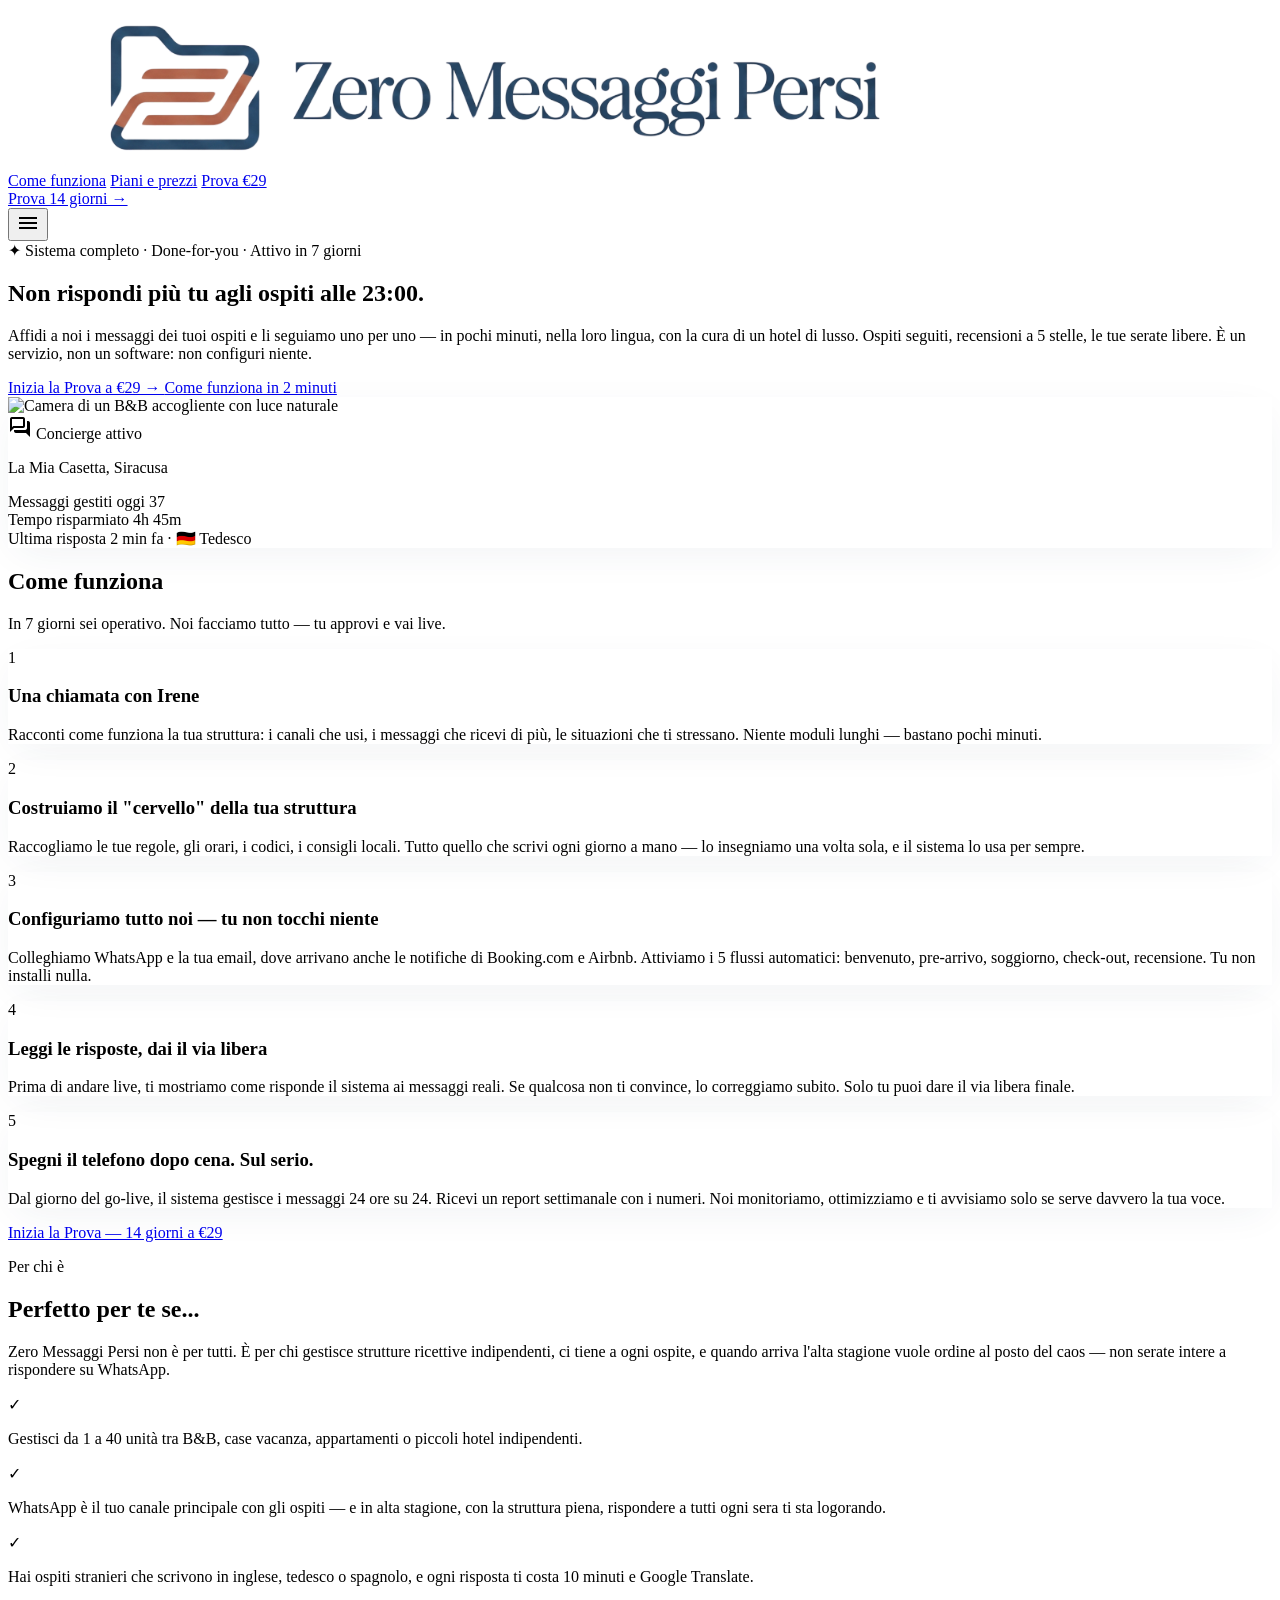
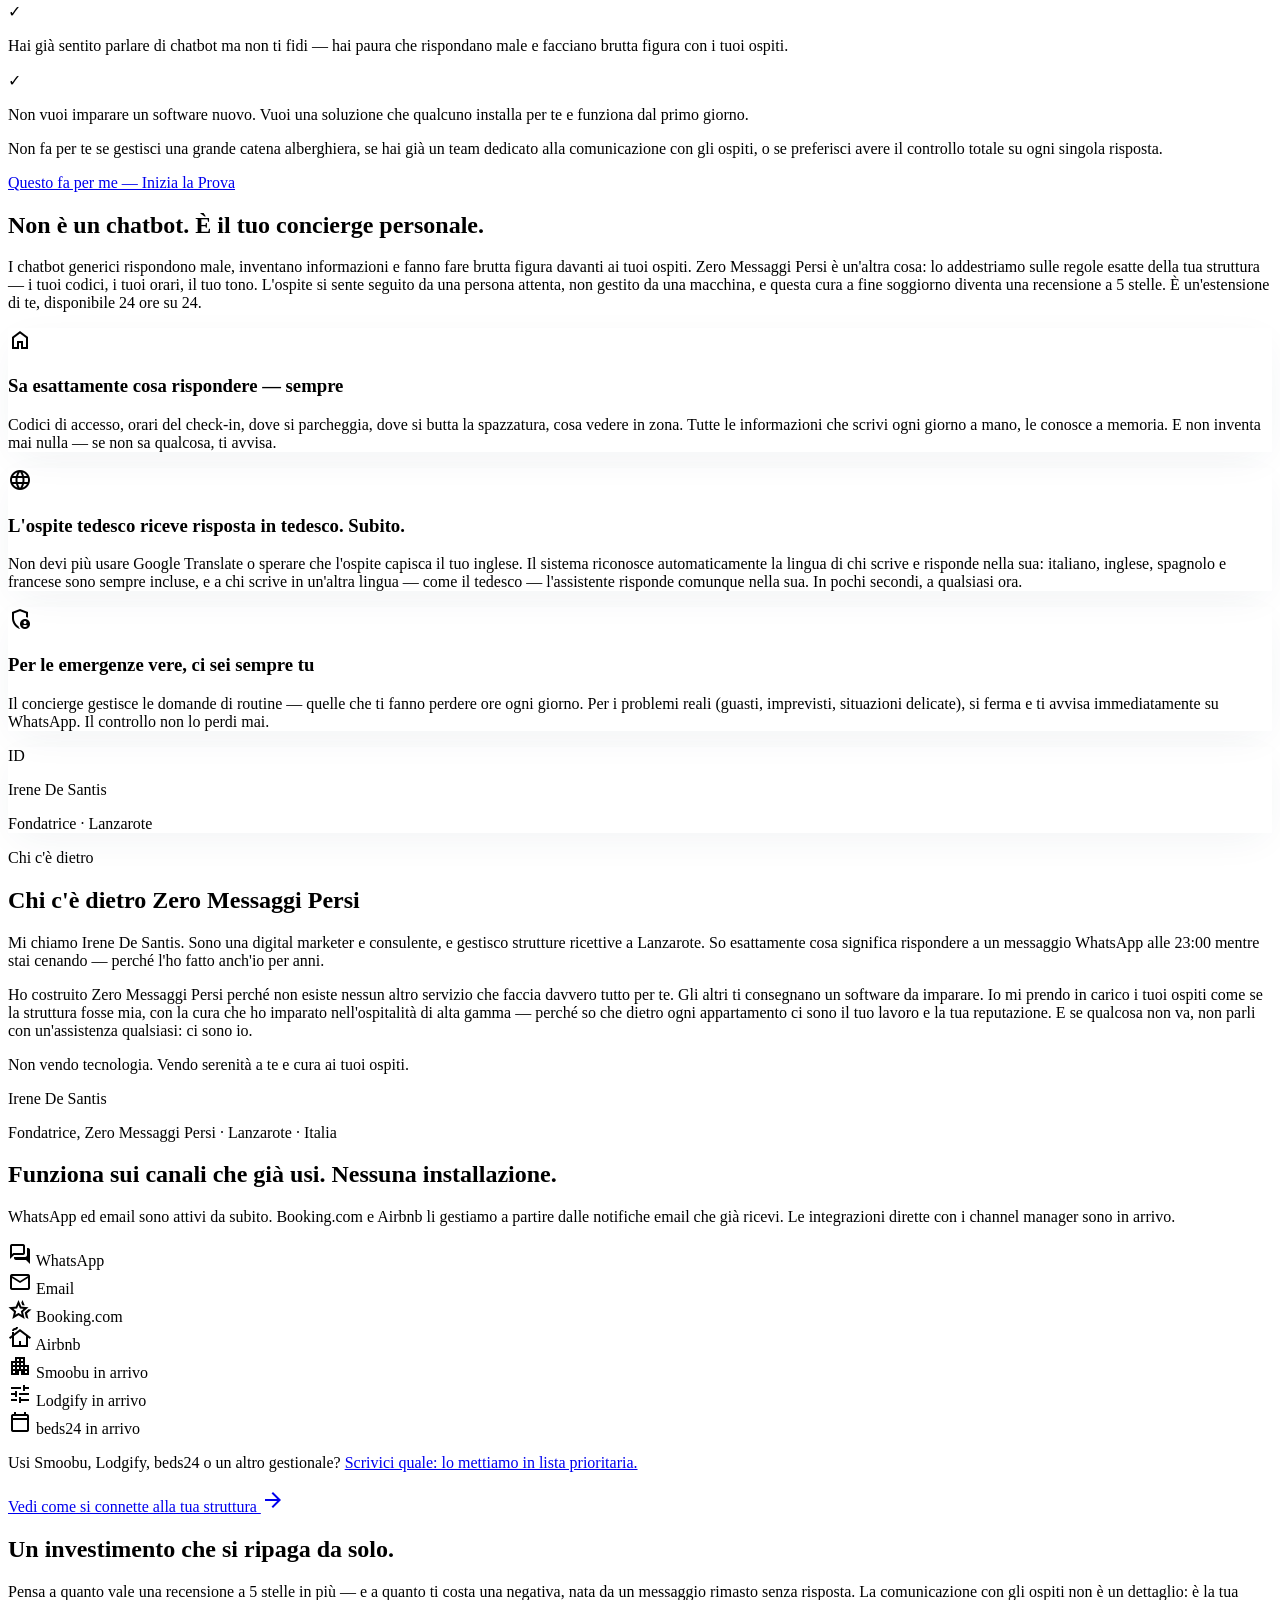
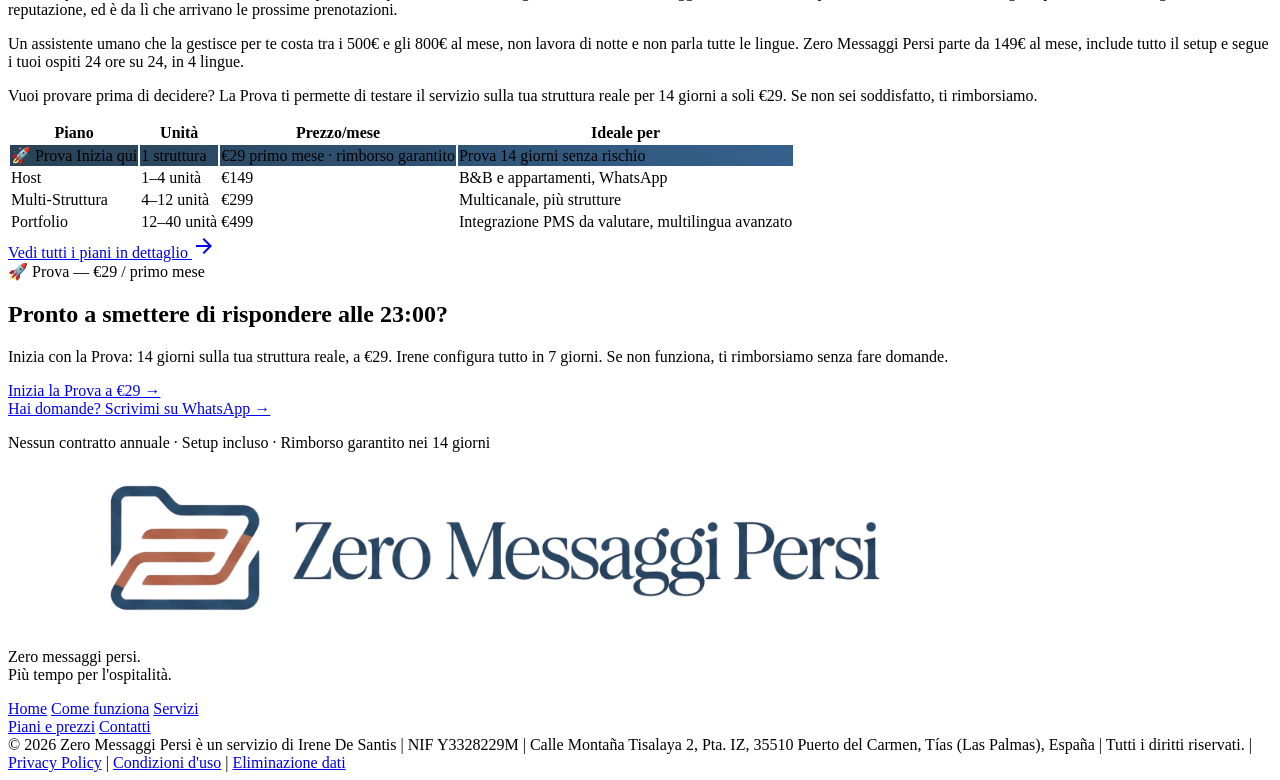
==== index.html @ cdcef0ef "Home: meta tag di verifica dominio Facebook/Meta Co-Authored-By: Claude Opus 5.5 <noreply@anthropic." ====
<!DOCTYPE html>

<html class="light" lang="it"><head>
<meta charset="utf-8"/>
<meta name="facebook-domain-verification" content="evg6n7ujdpij0phw0qbxjd2acbqag4" />
<meta content="width=device-width, initial-scale=1.0" name="viewport"/>
<title>Zero Messaggi Persi - Gestione automatica delle comunicazioni per strutture ricettive</title>
<link href="fonts/fonts.css" rel="stylesheet"/>
<script src="https://cdn.tailwindcss.com?plugins=forms,container-queries"></script>
<script id="tailwind-config">
      tailwind.config = {
        darkMode: "class",
        theme: {
          extend: {
            "colors": {
                    "primary": "#112c3f",
                    "secondary-fixed": "#d0e4ff",
                    "on-tertiary-fixed-variant": "#75331b",
                    "inverse-primary": "#b0c9e2",
                    "primary-container": "#294256",
                    "tertiary": "#4f1702",
                    "surface-bright": "#fdf9f3",
                    "outline": "#73777d",
                    "inverse-on-surface": "#f4f0ea",
                    "secondary-container": "#a2cdff",
                    "surface-dim": "#ddd9d4",
                    "surface-variant": "#e6e2dc",
                    "on-surface-variant": "#43474c",
                    "on-error-container": "#93000a",
                    "tertiary-container": "#6c2c15",
                    "on-tertiary-fixed": "#390c00",
                    "primary-fixed-dim": "#b0c9e2",
                    "outline-variant": "#c3c7cd",
                    "on-secondary-container": "#295782",
                    "error-container": "#ffdad6",
                    "error": "#ba1a1a",
                    "on-error": "#ffffff",
                    "on-tertiary": "#ffffff",
                    "on-primary-fixed": "#011e30",
                    "background": "#fdf9f3",
                    "on-secondary": "#ffffff",
                    "primary-fixed": "#cbe6ff",
                    "secondary-fixed-dim": "#9fcafc",
                    "on-tertiary-container": "#ef9475",
                    "surface-container": "#f1ede7",
                    "surface-container-low": "#f7f3ed",
                    "on-surface": "#1c1c18",
                    "surface": "#fdf9f3",
                    "secondary": "#35618d",
                    "on-secondary-fixed-variant": "#184974",
                    "surface-container-lowest": "#ffffff",
                    "tertiary-fixed-dim": "#ffb59c",
                    "on-primary": "#ffffff",
                    "on-primary-container": "#95aec6",
                    "on-primary-fixed-variant": "#30495e",
                    "surface-tint": "#486176",
                    "on-secondary-fixed": "#001d35",
                    "surface-container-highest": "#e6e2dc",
                    "on-background": "#1c1c18",
                    "tertiary-fixed": "#ffdbd0",
                    "surface-container-high": "#ebe8e2",
                    "inverse-surface": "#31302d"
            },
            "borderRadius": {
                    "DEFAULT": "0.25rem",
                    "lg": "0.5rem",
                    "xl": "0.75rem",
                    "full": "9999px"
            },
            "spacing": {
                    "section-gap": "80px",
                    "container-max": "1280px",
                    "margin-mobile": "20px",
                    "base": "8px",
                    "gutter": "24px",
                    "margin-desktop": "64px"
            },
            "fontFamily": {
                    "display-lg-mobile": ["Libre Caslon Text"],
                    "body-sm": ["Manrope"],
                    "body-md": ["Manrope"],
                    "body-lg": ["Manrope"],
                    "label-sm": ["Manrope"],
                    "headline-sm": ["Libre Caslon Text"],
                    "label-md": ["Manrope"],
                    "display-lg": ["Libre Caslon Text"],
                    "headline-md": ["Libre Caslon Text"]
            },
            "fontSize": {
                    "display-lg-mobile": ["36px", {"lineHeight": "44px", "fontWeight": "400"}],
                    "body-sm": ["14px", {"lineHeight": "20px", "fontWeight": "400"}],
                    "body-md": ["16px", {"lineHeight": "24px", "fontWeight": "400"}],
                    "body-lg": ["18px", {"lineHeight": "28px", "fontWeight": "400"}],
                    "label-sm": ["12px", {"lineHeight": "16px", "letterSpacing": "0.03em", "fontWeight": "700"}],
                    "headline-sm": ["24px", {"lineHeight": "32px", "fontWeight": "400"}],
                    "label-md": ["14px", {"lineHeight": "20px", "letterSpacing": "0.05em", "fontWeight": "600"}],
                    "display-lg": ["48px", {"lineHeight": "56px", "letterSpacing": "-0.02em", "fontWeight": "400"}],
                    "headline-md": ["32px", {"lineHeight": "40px", "fontWeight": "400"}]
            }
          }
        }
      }
    </script>
<style>
        body { background-color: theme('colors.surface-container-low'); color: theme('colors.on-surface'); }
        .glass-card {
            background: rgba(255, 255, 255, 0.7);
            backdrop-filter: blur(12px);
            border: 1px solid theme('colors.surface-variant');
        }
        .ambient-shadow {
            box-shadow: 0 10px 40px -10px rgba(41, 66, 86, 0.08);
        }
        .hover-lift {
            transition: transform 0.3s ease, box-shadow 0.3s ease;
        }
        .hover-lift:hover {
            transform: translateY(-4px);
            box-shadow: 0 20px 40px -10px rgba(41, 66, 86, 0.12);
        }
        .pilot-highlight {
            background: linear-gradient(135deg, #294256 0%, #35618d 100%);
        }
    </style>
</head>
<body class="antialiased min-h-screen flex flex-col pt-[80px]">

<!-- NAV -->
<nav class="bg-surface/90 dark:bg-surface-container-highest/90 text-primary dark:text-inverse-primary font-body-md text-body-md fixed top-0 w-full z-50 bg-surface-container-low/80 backdrop-blur-md shadow-sm">
  <div class="flex justify-between items-center px-margin-mobile md:px-margin-desktop py-4 max-w-container-max mx-auto">
    <a href="index.html" class="hover:opacity-90 transition-all duration-200"><img src="logo.svg" alt="Zero Messaggi Persi" class="h-[48px] w-auto"></a>
    <div class="hidden md:flex gap-8 items-center">
      <a class="text-on-surface-variant hover:text-primary hover:scale-105 transition-all duration-200 font-body-lg text-body-lg" href="come-funziona.html">Come funziona</a>      <a class="text-on-surface-variant hover:text-primary hover:scale-105 transition-all duration-200 font-body-lg text-body-lg" href="prezzi.html">Piani e prezzi</a>
      <a class="text-secondary font-semibold hover:text-primary hover:scale-105 transition-all duration-200 font-body-lg text-body-lg" href="prova-gratuita.html">Prova €29</a>
    </div>
    <div class="hidden md:block">
      <a class="bg-primary-container text-surface-container-low px-6 py-2 rounded-lg font-label-md text-label-md hover:opacity-90 transition-all duration-200" href="prova-gratuita.html" role="button">
        Prova 14 giorni →
      </a>
    </div>
    <button class="md:hidden text-primary">
      <span class="material-symbols-outlined">menu</span>
    </button>
  </div>
</nav>

<!-- HERO -->
<section class="px-margin-mobile md:px-margin-desktop py-section-gap max-w-container-max mx-auto w-full flex flex-col lg:flex-row items-center gap-12">
  <div class="flex-1 flex flex-col gap-6">
    <!-- Badge -->
    <div class="inline-flex items-center gap-2 px-4 py-2 bg-surface-variant text-on-surface-variant rounded-full font-label-sm text-label-sm w-fit">
      <span class="text-secondary">✦</span>
      <span>Sistema completo</span>
      <span class="text-outline-variant">·</span>
      <span>Done-for-you</span>
      <span class="text-outline-variant">·</span>
      <span>Attivo in 7 giorni</span>
    </div>
    <!-- H1 -->
    <h1 class="font-display-lg-mobile text-display-lg-mobile lg:font-display-lg lg:text-display-lg text-primary">
      Non rispondi più tu agli ospiti alle 23:00.
    </h1>
    <!-- Sottotitolo -->
    <p class="font-body-lg text-body-lg text-on-surface-variant max-w-2xl">
      Affidi a noi i messaggi dei tuoi ospiti e li seguiamo uno per uno — in pochi minuti, nella loro lingua, con la cura di un hotel di lusso. Ospiti seguiti, recensioni a 5 stelle, le tue serate libere. È un servizio, non un software: non configuri niente.
    </p>
    <!-- CTA -->
    <div class="flex flex-col sm:flex-row gap-4 mt-4">
      <a class="bg-primary-container text-surface-container-low px-8 py-3 rounded-lg font-label-md text-label-md hover:opacity-90 transition-all text-center" href="prova-gratuita.html" role="button">
        Inizia la Prova a €29 →
      </a>
      <a class="border border-primary-container text-primary-container px-8 py-3 rounded-lg font-label-md text-label-md hover:bg-surface-variant transition-all text-center" href="come-funziona.html" role="button">
        Come funziona in 2 minuti
      </a>
    </div>
  </div>
  <!-- Immagine + Widget -->
  <div class="flex-1 relative w-full aspect-square md:aspect-[4/3] rounded-[24px] overflow-hidden ambient-shadow">
    <img class="absolute inset-0 w-full h-full object-cover" src="https://lh3.googleusercontent.com/aida-public/[base64]" alt="Camera di un B&B accogliente con luce naturale" />
    <!-- Widget mockup -->
    <div class="absolute bottom-6 right-6 left-6 md:left-auto md:w-[300px] glass-card rounded-[16px] p-5 shadow-lg">
      <div class="flex items-center justify-between mb-4">
        <div class="flex items-center gap-2">
          <span class="material-symbols-outlined text-secondary text-[20px]">forum</span>
          <span class="font-label-md text-label-md text-primary">Concierge attivo</span>
        </div>
        <span class="w-2 h-2 rounded-full bg-green-500 animate-pulse"></span>
      </div>
      <p class="font-body-sm text-body-sm text-on-surface-variant mb-3">La Mia Casetta, Siracusa</p>
      <div class="space-y-2">
        <div class="flex justify-between items-center bg-surface-container-lowest p-3 rounded-lg border border-surface-variant">
          <span class="font-body-sm text-body-sm text-on-surface-variant">Messaggi gestiti oggi</span>
          <span class="font-headline-sm text-headline-sm text-primary">37</span>
        </div>
        <div class="flex justify-between items-center bg-surface-container-lowest p-3 rounded-lg border border-surface-variant">
          <span class="font-body-sm text-body-sm text-on-surface-variant">Tempo risparmiato</span>
          <span class="font-label-md text-label-md text-secondary">4h 45m</span>
        </div>
        <div class="flex justify-between items-center bg-surface-container-lowest p-3 rounded-lg border border-surface-variant">
          <span class="font-body-sm text-body-sm text-on-surface-variant">Ultima risposta</span>
          <span class="font-label-sm text-label-sm text-on-surface-variant">2 min fa · 🇩🇪 Tedesco</span>
        </div>
      </div>
    </div>
  </div>
</section>

<!-- COME FUNZIONA -->
<section class="px-margin-mobile md:px-margin-desktop py-section-gap max-w-container-max mx-auto w-full">
  <div class="text-center mb-12">
    <h2 class="font-headline-md text-headline-md text-primary mb-3">Come funziona</h2>
    <p class="font-body-lg text-body-lg text-on-surface-variant max-w-2xl mx-auto">In 7 giorni sei operativo. Noi facciamo tutto — tu approvi e vai live.</p>
  </div>
  <div class="grid grid-cols-1 sm:grid-cols-2 lg:grid-cols-5 gap-4 mb-10">
    <div class="bg-surface-container-lowest rounded-2xl p-6 border border-surface-variant ambient-shadow flex flex-col gap-3">
      <div class="w-10 h-10 rounded-full bg-primary text-on-primary flex items-center justify-center font-label-md text-label-md shrink-0">1</div>
      <h3 class="font-label-md text-label-md text-primary">Una chiamata con Irene</h3>
      <p class="font-body-sm text-body-sm text-on-surface-variant">Racconti come funziona la tua struttura: i canali che usi, i messaggi che ricevi di più, le situazioni che ti stressano. Niente moduli lunghi — bastano pochi minuti.</p>
    </div>
    <div class="bg-surface-container-lowest rounded-2xl p-6 border border-surface-variant ambient-shadow flex flex-col gap-3">
      <div class="w-10 h-10 rounded-full bg-secondary-container text-on-secondary-container flex items-center justify-center font-label-md text-label-md shrink-0">2</div>
      <h3 class="font-label-md text-label-md text-primary">Costruiamo il "cervello" della tua struttura</h3>
      <p class="font-body-sm text-body-sm text-on-surface-variant">Raccogliamo le tue regole, gli orari, i codici, i consigli locali. Tutto quello che scrivi ogni giorno a mano — lo insegniamo una volta sola, e il sistema lo usa per sempre.</p>
    </div>
    <div class="bg-surface-container-lowest rounded-2xl p-6 border border-surface-variant ambient-shadow flex flex-col gap-3">
      <div class="w-10 h-10 rounded-full bg-tertiary-container text-on-tertiary-container flex items-center justify-center font-label-md text-label-md shrink-0">3</div>
      <h3 class="font-label-md text-label-md text-primary">Configuriamo tutto noi — tu non tocchi niente</h3>
      <p class="font-body-sm text-body-sm text-on-surface-variant">Colleghiamo WhatsApp e la tua email, dove arrivano anche le notifiche di Booking.com e Airbnb. Attiviamo i 5 flussi automatici: benvenuto, pre-arrivo, soggiorno, check-out, recensione. Tu non installi nulla.</p>
    </div>
    <div class="bg-surface-container-lowest rounded-2xl p-6 border border-surface-variant ambient-shadow flex flex-col gap-3">
      <div class="w-10 h-10 rounded-full bg-primary-fixed text-on-primary-fixed flex items-center justify-center font-label-md text-label-md shrink-0">4</div>
      <h3 class="font-label-md text-label-md text-primary">Leggi le risposte, dai il via libera</h3>
      <p class="font-body-sm text-body-sm text-on-surface-variant">Prima di andare live, ti mostriamo come risponde il sistema ai messaggi reali. Se qualcosa non ti convince, lo correggiamo subito. Solo tu puoi dare il via libera finale.</p>
    </div>
    <div class="bg-surface-container-lowest rounded-2xl p-6 border border-surface-variant ambient-shadow flex flex-col gap-3">
      <div class="w-10 h-10 rounded-full bg-surface-tint text-on-primary flex items-center justify-center font-label-md text-label-md shrink-0">5</div>
      <h3 class="font-label-md text-label-md text-primary">Spegni il telefono dopo cena. Sul serio.</h3>
      <p class="font-body-sm text-body-sm text-on-surface-variant">Dal giorno del go-live, il sistema gestisce i messaggi 24 ore su 24. Ricevi un report settimanale con i numeri. Noi monitoriamo, ottimizziamo e ti avvisiamo solo se serve davvero la tua voce.</p>
    </div>
  </div>
  <div class="text-center">
    <a class="inline-flex items-center gap-2 bg-primary-container text-surface-container-low px-8 py-3 rounded-lg font-label-md text-label-md hover:opacity-90 transition-all" href="prova-gratuita.html" role="button">Inizia la Prova — 14 giorni a €29</a>
  </div>
</section>

<!-- PER CHI È -->
<section id="per-chi-e" class="bg-surface-container-low py-section-gap">
  <div class="px-margin-mobile md:px-margin-desktop max-w-container-max mx-auto">
    <div class="max-w-3xl mx-auto">
      <p class="font-label-sm text-label-sm text-secondary uppercase tracking-wider mb-3">Per chi è</p>
      <h2 class="font-headline-md text-headline-md text-primary mb-4">Perfetto per te se...</h2>
      <p class="font-body-lg text-body-lg text-on-surface-variant mb-10">Zero Messaggi Persi non è per tutti. È per chi gestisce strutture ricettive indipendenti, ci tiene a ogni ospite, e quando arriva l'alta stagione vuole ordine al posto del caos — non serate intere a rispondere su WhatsApp.</p>
      <div class="flex flex-col gap-5 mb-10">
        <div class="flex items-start gap-4">
          <span class="w-6 h-6 rounded-full bg-secondary-container text-on-secondary-container flex items-center justify-center shrink-0 mt-0.5 font-label-md text-label-md">✓</span>
          <p class="font-body-lg text-body-lg text-on-surface">Gestisci da 1 a 40 unità tra B&amp;B, case vacanza, appartamenti o piccoli hotel indipendenti.</p>
        </div>
        <div class="flex items-start gap-4">
          <span class="w-6 h-6 rounded-full bg-secondary-container text-on-secondary-container flex items-center justify-center shrink-0 mt-0.5 font-label-md text-label-md">✓</span>
          <p class="font-body-lg text-body-lg text-on-surface">WhatsApp è il tuo canale principale con gli ospiti — e in alta stagione, con la struttura piena, rispondere a tutti ogni sera ti sta logorando.</p>
        </div>
        <div class="flex items-start gap-4">
          <span class="w-6 h-6 rounded-full bg-secondary-container text-on-secondary-container flex items-center justify-center shrink-0 mt-0.5 font-label-md text-label-md">✓</span>
          <p class="font-body-lg text-body-lg text-on-surface">Hai ospiti stranieri che scrivono in inglese, tedesco o spagnolo, e ogni risposta ti costa 10 minuti e Google Translate.</p>
        </div>
        <div class="flex items-start gap-4">
          <span class="w-6 h-6 rounded-full bg-secondary-container text-on-secondary-container flex items-center justify-center shrink-0 mt-0.5 font-label-md text-label-md">✓</span>
          <p class="font-body-lg text-body-lg text-on-surface">Hai già sentito parlare di chatbot ma non ti fidi — hai paura che rispondano male e facciano brutta figura con i tuoi ospiti.</p>
        </div>
        <div class="flex items-start gap-4">
          <span class="w-6 h-6 rounded-full bg-secondary-container text-on-secondary-container flex items-center justify-center shrink-0 mt-0.5 font-label-md text-label-md">✓</span>
          <p class="font-body-lg text-body-lg text-on-surface">Non vuoi imparare un software nuovo. Vuoi una soluzione che qualcuno installa per te e funziona dal primo giorno.</p>
        </div>
      </div>
      <div class="bg-surface-container rounded-2xl p-6 border border-surface-variant mb-10">
        <p class="font-body-md text-body-md text-on-surface-variant italic">Non fa per te se gestisci una grande catena alberghiera, se hai già un team dedicato alla comunicazione con gli ospiti, o se preferisci avere il controllo totale su ogni singola risposta.</p>
      </div>
      <div class="text-center">
        <a class="inline-block bg-primary-container text-surface-container-low px-8 py-3 rounded-lg font-label-md text-label-md hover:opacity-90 transition-all" href="prova-gratuita.html" role="button">Questo fa per me — Inizia la Prova</a>
      </div>
    </div>
  </div>
</section>

<!-- NON È UN CHATBOT — 3 BENEFICI -->
<section class="px-margin-mobile md:px-margin-desktop py-section-gap max-w-container-max mx-auto w-full">
  <div class="max-w-3xl mb-12">
    <h2 class="font-headline-md text-headline-md text-primary mb-4">Non è un chatbot. È il tuo concierge personale.</h2>
    <p class="font-body-lg text-body-lg text-on-surface-variant">I chatbot generici rispondono male, inventano informazioni e fanno fare brutta figura davanti ai tuoi ospiti. Zero Messaggi Persi è un'altra cosa: lo addestriamo sulle regole esatte della tua struttura — i tuoi codici, i tuoi orari, il tuo tono. L'ospite si sente seguito da una persona attenta, non gestito da una macchina, e questa cura a fine soggiorno diventa una recensione a 5 stelle. È un'estensione di te, disponibile 24 ore su 24.</p>
  </div>
  <div class="grid grid-cols-1 md:grid-cols-3 gap-8">
    <div class="bg-surface-container-lowest rounded-2xl p-8 border border-surface-variant ambient-shadow hover-lift flex flex-col gap-4">
      <span class="material-symbols-outlined text-primary-container text-[40px]">home</span>
      <h3 class="font-headline-sm text-headline-sm text-primary">Sa esattamente cosa rispondere — sempre</h3>
      <p class="font-body-md text-body-md text-on-surface-variant">Codici di accesso, orari del check-in, dove si parcheggia, dove si butta la spazzatura, cosa vedere in zona. Tutte le informazioni che scrivi ogni giorno a mano, le conosce a memoria. E non inventa mai nulla — se non sa qualcosa, ti avvisa.</p>
    </div>
    <div class="bg-surface-container-lowest rounded-2xl p-8 border border-surface-variant ambient-shadow hover-lift flex flex-col gap-4">
      <span class="material-symbols-outlined text-primary-container text-[40px]">language</span>
      <h3 class="font-headline-sm text-headline-sm text-primary">L'ospite tedesco riceve risposta in tedesco. Subito.</h3>
      <p class="font-body-md text-body-md text-on-surface-variant">Non devi più usare Google Translate o sperare che l'ospite capisca il tuo inglese. Il sistema riconosce automaticamente la lingua di chi scrive e risponde nella sua: italiano, inglese, spagnolo e francese sono sempre incluse, e a chi scrive in un'altra lingua — come il tedesco — l'assistente risponde comunque nella sua. In pochi secondi, a qualsiasi ora.</p>
    </div>
    <div class="bg-surface-container-lowest rounded-2xl p-8 border border-surface-variant ambient-shadow hover-lift flex flex-col gap-4">
      <span class="material-symbols-outlined text-primary-container text-[40px]">admin_panel_settings</span>
      <h3 class="font-headline-sm text-headline-sm text-primary">Per le emergenze vere, ci sei sempre tu</h3>
      <p class="font-body-md text-body-md text-on-surface-variant">Il concierge gestisce le domande di routine — quelle che ti fanno perdere ore ogni giorno. Per i problemi reali (guasti, imprevisti, situazioni delicate), si ferma e ti avvisa immediatamente su WhatsApp. Il controllo non lo perdi mai.</p>
    </div>
  </div>
</section>

<!-- CHI C'È DIETRO -->
<section id="la-fondatrice" class="bg-surface-container-low py-section-gap">
  <div class="px-margin-mobile md:px-margin-desktop max-w-container-max mx-auto">
    <div class="grid grid-cols-1 lg:grid-cols-2 gap-16 items-center">
      <!-- Iniziali + firma (foto in arrivo) -->
      <div class="rounded-[24px] overflow-hidden aspect-[4/5] bg-primary flex flex-col items-center justify-center ambient-shadow relative">
        <div class="absolute inset-0 opacity-10 pointer-events-none">
          <div class="absolute -top-10 -right-10 w-60 h-60 rounded-full bg-secondary-fixed blur-3xl"></div>
          <div class="absolute -bottom-10 -left-10 w-48 h-48 rounded-full bg-tertiary-fixed blur-3xl"></div>
        </div>
        <div class="relative z-10 text-center px-10">
          <div class="w-28 h-28 mx-auto rounded-full border border-white/30 flex items-center justify-center mb-6">
            <span class="font-display-lg text-display-lg text-white">ID</span>
          </div>
          <p class="font-headline-sm text-headline-sm text-white">Irene De Santis</p>
          <p class="font-body-sm text-body-sm text-primary-fixed-dim mt-1">Fondatrice · Lanzarote</p>
        </div>
      </div>
      <!-- Testo -->
      <div class="flex flex-col gap-8">
        <div>
          <p class="font-label-sm text-label-sm text-secondary uppercase tracking-wider mb-3">Chi c'è dietro</p>
          <h2 class="font-headline-md text-headline-md text-primary mb-6">Chi c'è dietro Zero Messaggi Persi</h2>
          <div class="flex flex-col gap-4">
            <p class="font-body-lg text-body-lg text-on-surface-variant">Mi chiamo Irene De Santis. Sono una digital marketer e consulente, e gestisco strutture ricettive a Lanzarote. So esattamente cosa significa rispondere a un messaggio WhatsApp alle 23:00 mentre stai cenando — perché l'ho fatto anch'io per anni.</p>
            <p class="font-body-lg text-body-lg text-on-surface-variant">Ho costruito Zero Messaggi Persi perché non esiste nessun altro servizio che faccia davvero tutto per te. Gli altri ti consegnano un software da imparare. Io mi prendo in carico i tuoi ospiti come se la struttura fosse mia, con la cura che ho imparato nell'ospitalità di alta gamma — perché so che dietro ogni appartamento ci sono il tuo lavoro e la tua reputazione. E se qualcosa non va, non parli con un'assistenza qualsiasi: ci sono io.</p>
            <p class="font-body-lg text-body-lg text-on-surface font-semibold">Non vendo tecnologia. Vendo serenità a te e cura ai tuoi ospiti.</p>
          </div>
          <div class="mt-6">
            <p class="font-label-md text-label-md text-primary">Irene De Santis</p>
            <p class="font-body-sm text-body-sm text-on-surface-variant">Fondatrice, Zero Messaggi Persi · Lanzarote · Italia</p>
          </div>
        </div>
      </div>
    </div>
  </div>
</section>

<!-- INTEGRAZIONI -->
<section class="px-margin-mobile md:px-margin-desktop py-section-gap max-w-container-max mx-auto w-full">
  <div class="text-center mb-12">
    <h2 class="font-headline-md text-headline-md text-primary mb-3">Funziona sui canali che già usi. Nessuna installazione.</h2>
    <p class="font-body-lg text-body-lg text-on-surface-variant max-w-xl mx-auto">WhatsApp ed email sono attivi da subito. Booking.com e Airbnb li gestiamo a partire dalle notifiche email che già ricevi. Le integrazioni dirette con i channel manager sono in arrivo.</p>
  </div>
  <div class="grid grid-cols-3 md:grid-cols-4 lg:grid-cols-7 gap-4 mb-6">
    <div class="bg-surface-container-lowest rounded-2xl p-5 border border-surface-variant flex flex-col items-center gap-2 text-center">
      <span class="material-symbols-outlined text-[32px] text-[#25D366]">forum</span>
      <span class="font-label-sm text-label-sm text-on-surface-variant">WhatsApp</span>
    </div>
    <div class="bg-surface-container-lowest rounded-2xl p-5 border border-surface-variant flex flex-col items-center gap-2 text-center">
      <span class="material-symbols-outlined text-[32px] text-primary">mail</span>
      <span class="font-label-sm text-label-sm text-on-surface-variant">Email</span>
    </div>
    <div class="bg-surface-container-lowest rounded-2xl p-5 border border-surface-variant flex flex-col items-center gap-2 text-center">
      <span class="material-symbols-outlined text-[32px] text-on-surface-variant">hotel_class</span>
      <span class="font-label-sm text-label-sm text-on-surface-variant">Booking.com</span>
    </div>
    <div class="bg-surface-container-lowest rounded-2xl p-5 border border-surface-variant flex flex-col items-center gap-2 text-center">
      <span class="material-symbols-outlined text-[32px] text-on-surface-variant">cottage</span>
      <span class="font-label-sm text-label-sm text-on-surface-variant">Airbnb</span>
    </div>
    <div class="bg-surface-container-lowest rounded-2xl p-5 border border-surface-variant flex flex-col items-center gap-2 text-center">
      <span class="material-symbols-outlined text-[32px] text-on-surface-variant">apartment</span>
      <span class="font-label-sm text-label-sm text-on-surface-variant">Smoobu</span>
      <span class="font-label-sm text-[11px] uppercase tracking-wide text-on-surface-variant/70">in arrivo</span>
    </div>
    <div class="bg-surface-container-lowest rounded-2xl p-5 border border-surface-variant flex flex-col items-center gap-2 text-center">
      <span class="material-symbols-outlined text-[32px] text-on-surface-variant">tune</span>
      <span class="font-label-sm text-label-sm text-on-surface-variant">Lodgify</span>
      <span class="font-label-sm text-[11px] uppercase tracking-wide text-on-surface-variant/70">in arrivo</span>
    </div>
    <div class="bg-surface-container-lowest rounded-2xl p-5 border border-surface-variant flex flex-col items-center gap-2 text-center">
      <span class="material-symbols-outlined text-[32px] text-on-surface-variant">calendar_today</span>
      <span class="font-label-sm text-label-sm text-on-surface-variant">beds24</span>
      <span class="font-label-sm text-[11px] uppercase tracking-wide text-on-surface-variant/70">in arrivo</span>
    </div>
  </div>
  <div class="text-center mb-10">
    <p class="font-body-md text-body-md text-on-surface-variant">Usi Smoobu, Lodgify, beds24 o un altro gestionale? <a href="contatti.html" class="text-primary-container underline hover:opacity-80 transition-all">Scrivici quale: lo mettiamo in lista prioritaria.</a></p>
  </div>
  <div class="text-center">
    <a class="inline-flex items-center gap-2 text-primary-container font-body-md text-body-md no-underline hover:text-primary hover:scale-110 transition-all duration-200" href="come-funziona.html">Vedi come si connette alla tua struttura <span class="material-symbols-outlined text-[18px]">arrow_forward</span></a>
  </div>
</section>

<!-- PRICING TEASER -->
<section class="bg-surface-container-low py-section-gap">
  <div class="px-margin-mobile md:px-margin-desktop max-w-container-max mx-auto">
    <div class="max-w-3xl mx-auto">
      <h2 class="font-headline-md text-headline-md text-primary mb-6 text-center">Un investimento che si ripaga da solo.</h2>
      <p class="font-body-lg text-body-lg text-on-surface-variant mb-4">Pensa a quanto vale una recensione a 5 stelle in più — e a quanto ti costa una negativa, nata da un messaggio rimasto senza risposta. La comunicazione con gli ospiti non è un dettaglio: è la tua reputazione, ed è da lì che arrivano le prossime prenotazioni.</p>
      <p class="font-body-lg text-body-lg text-on-surface-variant mb-4">Un assistente umano che la gestisce per te costa tra i 500€ e gli 800€ al mese, non lavora di notte e non parla tutte le lingue. Zero Messaggi Persi parte da 149€ al mese, include tutto il setup e segue i tuoi ospiti 24 ore su 24, in 4 lingue.</p>
      <p class="font-body-lg text-body-lg text-on-surface-variant mb-10">Vuoi provare prima di decidere? La Prova ti permette di testare il servizio sulla tua struttura reale per 14 giorni a soli €29. Se non sei soddisfatto, ti rimborsiamo.</p>

      <!-- Tabella pricing -->
      <div class="overflow-x-auto mb-8">
        <table class="w-full border-collapse">
          <thead>
            <tr class="border-b border-surface-variant">
              <th class="text-left py-3 px-4 font-label-md text-label-md text-on-surface-variant">Piano</th>
              <th class="text-left py-3 px-4 font-label-md text-label-md text-on-surface-variant">Unità</th>
              <th class="text-left py-3 px-4 font-label-md text-label-md text-on-surface-variant">Prezzo/mese</th>
              <th class="text-left py-3 px-4 font-label-md text-label-md text-on-surface-variant hidden md:table-cell">Ideale per</th>
            </tr>
          </thead>
          <tbody>
            <!-- Pilot row - highlighted -->
            <tr class="pilot-highlight rounded-xl">
              <td class="py-4 px-4 rounded-l-xl">
                <div class="flex items-center gap-2">
                  <span class="font-label-md text-label-md text-white">🚀 Prova</span>
                  <span class="bg-white/20 text-white text-[11px] font-bold px-2 py-0.5 rounded-full">Inizia qui</span>
                </div>
              </td>
              <td class="py-4 px-4 font-body-md text-body-md text-white/90">1 struttura</td>
              <td class="py-4 px-4">
                <span class="font-label-md text-label-md text-white">€29</span>
                <span class="font-body-sm text-body-sm text-white/70 block">primo mese · rimborso garantito</span>
              </td>
              <td class="py-4 px-4 font-body-sm text-body-sm text-white/80 rounded-r-xl hidden md:table-cell">Prova 14 giorni senza rischio</td>
            </tr>
            <tr class="border-b border-surface-variant">
              <td class="py-4 px-4 font-label-md text-label-md text-primary">Host</td>
              <td class="py-4 px-4 font-body-md text-body-md text-on-surface-variant">1–4 unità</td>
              <td class="py-4 px-4 font-label-md text-label-md text-primary">€149</td>
              <td class="py-4 px-4 font-body-sm text-body-sm text-on-surface-variant hidden md:table-cell">B&amp;B e appartamenti, WhatsApp</td>
            </tr>
            <tr class="border-b border-surface-variant">
              <td class="py-4 px-4 font-label-md text-label-md text-primary">Multi-Struttura</td>
              <td class="py-4 px-4 font-body-md text-body-md text-on-surface-variant">4–12 unità</td>
              <td class="py-4 px-4 font-label-md text-label-md text-primary">€299</td>
              <td class="py-4 px-4 font-body-sm text-body-sm text-on-surface-variant hidden md:table-cell">Multicanale, più strutture</td>
            </tr>
            <tr>
              <td class="py-4 px-4 font-label-md text-label-md text-primary">Portfolio</td>
              <td class="py-4 px-4 font-body-md text-body-md text-on-surface-variant">12–40 unità</td>
              <td class="py-4 px-4 font-label-md text-label-md text-primary">€499</td>
              <td class="py-4 px-4 font-body-sm text-body-sm text-on-surface-variant hidden md:table-cell">Integrazione PMS da valutare, multilingua avanzato</td>
            </tr>
          </tbody>
        </table>
      </div>

      <div class="text-center">
        <a class="inline-flex items-center gap-2 text-primary-container font-body-md text-body-md no-underline hover:text-primary hover:scale-110 transition-all duration-200" href="prezzi.html">Vedi tutti i piani in dettaglio <span class="material-symbols-outlined text-[18px]">arrow_forward</span></a>
      </div>
    </div>
  </div>
</section>

<!-- CTA FINALE -->
<section class="px-margin-mobile md:px-margin-desktop py-section-gap max-w-container-max mx-auto w-full">
  <div class="bg-primary rounded-[32px] p-10 md:p-16 text-center">
    <!-- Badge Pilot -->
    <div class="inline-flex items-center gap-2 px-4 py-2 bg-white/10 text-white rounded-full font-label-sm text-label-sm mb-6">
      🚀 Prova — €29 / primo mese
    </div>
    <h2 class="font-headline-md text-headline-md text-on-primary mb-4">Pronto a smettere di rispondere alle 23:00?</h2>
    <p class="font-body-lg text-body-lg text-primary-fixed-dim mb-8 max-w-xl mx-auto">
      Inizia con la Prova: 14 giorni sulla tua struttura reale, a €29. Irene configura tutto in 7 giorni. Se non funziona, ti rimborsiamo senza fare domande.
    </p>
    <div class="flex flex-col sm:flex-row gap-4 justify-center mb-6">
      <a class="bg-surface-container-lowest text-primary px-8 py-3 rounded-lg font-label-md text-label-md hover:opacity-90 transition-all text-center" href="prova-gratuita.html">Inizia la Prova a €29 →</a>
    </div>
    <a class="inline-flex items-center gap-1 text-primary-fixed-dim font-body-md text-body-md hover:text-white transition-all" href="https://wa.me/393425259174" target="_blank" rel="noopener noreferrer">
      Hai domande? Scrivimi su WhatsApp →
    </a>
    <p class="font-body-sm text-body-sm text-primary-fixed-dim mt-6 opacity-70">Nessun contratto annuale · Setup incluso · Rimborso garantito nei 14 giorni</p>
  </div>
</section>

<!-- FOOTER -->
<footer class="bg-surface-container-high dark:bg-inverse-surface font-body-md text-body-md w-full border-t border-outline-variant dark:border-outline">
  <div class="grid grid-cols-1 md:grid-cols-3 gap-gutter px-margin-mobile md:px-margin-desktop py-section-gap max-w-container-max mx-auto">
    <div class="flex flex-col gap-4 items-center text-center">
      <a href="index.html" class="hover:opacity-90 transition-all duration-200"><img src="logo.svg" alt="Zero Messaggi Persi" class="h-[40px] w-auto"></a>
      <p class="font-body-md text-body-md font-semibold text-on-surface-variant dark:text-surface-variant">Zero messaggi persi.<br>Più tempo per l'ospitalità.</p>
    </div>
    <div class="flex flex-col gap-3">
      <a class="text-on-surface-variant dark:text-surface-variant hover:text-primary-container hover:scale-105 transition-all duration-200" href="index.html">Home</a>
      <a class="text-on-surface-variant dark:text-surface-variant hover:text-primary-container hover:scale-105 transition-all duration-200" href="come-funziona.html">Come funziona</a>
      <a class="text-on-surface-variant dark:text-surface-variant hover:text-primary-container hover:scale-105 transition-all duration-200" href="servizi.html">Servizi</a>
    </div>
    <div class="flex flex-col gap-3">
      <a class="text-on-surface-variant dark:text-surface-variant hover:text-primary-container hover:scale-105 transition-all duration-200" href="prezzi.html">Piani e prezzi</a>
      <a class="text-on-surface-variant dark:text-surface-variant hover:text-primary-container hover:scale-105 transition-all duration-200" href="contatti.html">Contatti</a>
    </div>
  </div>
  <div class="w-full border-t border-outline-variant py-4 text-center font-body-sm text-body-sm text-on-surface-variant">© 2026 Zero Messaggi Persi è un servizio di Irene De Santis | NIF Y3328229M | Calle Montaña Tisalaya 2, Pta. IZ, 35510 Puerto del Carmen, Tías (Las Palmas), España | Tutti i diritti riservati. | <a href="privacy.html" class="hover:text-primary-container hover:scale-105 transition-all duration-200">Privacy Policy</a> | <a href="termini.html" class="hover:text-primary-container hover:scale-105 transition-all duration-200">Condizioni d'uso</a> | <a href="eliminazione-dati.html" class="hover:text-primary-container hover:scale-105 transition-all duration-200">Eliminazione dati</a></div>
</footer>

</body></html>
---- fonts/fonts.css ----
/* Font ospitati in locale (niente richieste a Google Fonts). Generato da Google Fonts, licenza SIL OFL / Apache 2.0. */
/* latin-ext */
@font-face {
  font-family: 'Libre Caslon Text';
  font-style: italic;
  font-weight: 400;
  font-display: swap;
  src: url(LibreCaslonText-italic-400-latin-ext.woff2) format('woff2');
  unicode-range: U+0100-02BA, U+02BD-02C5, U+02C7-02CC, U+02CE-02D7, U+02DD-02FF, U+0304, U+0308, U+0329, U+1D00-1DBF, U+1E00-1E9F, U+1EF2-1EFF, U+2020, U+20A0-20AB, U+20AD-20C4, U+2113, U+2C60-2C7F, U+A720-A7FF;
}
/* latin */
@font-face {
  font-family: 'Libre Caslon Text';
  font-style: italic;
  font-weight: 400;
  font-display: swap;
  src: url(LibreCaslonText-italic-400-latin.woff2) format('woff2');
  unicode-range: U+0000-00FF, U+0131, U+0152-0153, U+02BB-02BC, U+02C6, U+02DA, U+02DC, U+0304, U+0308, U+0329, U+2000-206F, U+20AC, U+2122, U+2191, U+2193, U+2212, U+2215, U+FEFF, U+FFFD;
}
/* latin-ext */
@font-face {
  font-family: 'Libre Caslon Text';
  font-style: normal;
  font-weight: 400;
  font-display: swap;
  src: url(LibreCaslonText-normal-400-latin-ext.woff2) format('woff2');
  unicode-range: U+0100-02BA, U+02BD-02C5, U+02C7-02CC, U+02CE-02D7, U+02DD-02FF, U+0304, U+0308, U+0329, U+1D00-1DBF, U+1E00-1E9F, U+1EF2-1EFF, U+2020, U+20A0-20AB, U+20AD-20C4, U+2113, U+2C60-2C7F, U+A720-A7FF;
}
/* latin */
@font-face {
  font-family: 'Libre Caslon Text';
  font-style: normal;
  font-weight: 400;
  font-display: swap;
  src: url(LibreCaslonText-normal-400-latin.woff2) format('woff2');
  unicode-range: U+0000-00FF, U+0131, U+0152-0153, U+02BB-02BC, U+02C6, U+02DA, U+02DC, U+0304, U+0308, U+0329, U+2000-206F, U+20AC, U+2122, U+2191, U+2193, U+2212, U+2215, U+FEFF, U+FFFD;
}
/* latin-ext */
@font-face {
  font-family: 'Libre Caslon Text';
  font-style: normal;
  font-weight: 700;
  font-display: swap;
  src: url(LibreCaslonText-normal-700-latin-ext.woff2) format('woff2');
  unicode-range: U+0100-02BA, U+02BD-02C5, U+02C7-02CC, U+02CE-02D7, U+02DD-02FF, U+0304, U+0308, U+0329, U+1D00-1DBF, U+1E00-1E9F, U+1EF2-1EFF, U+2020, U+20A0-20AB, U+20AD-20C4, U+2113, U+2C60-2C7F, U+A720-A7FF;
}
/* latin */
@font-face {
  font-family: 'Libre Caslon Text';
  font-style: normal;
  font-weight: 700;
  font-display: swap;
  src: url(LibreCaslonText-normal-700-latin.woff2) format('woff2');
  unicode-range: U+0000-00FF, U+0131, U+0152-0153, U+02BB-02BC, U+02C6, U+02DA, U+02DC, U+0304, U+0308, U+0329, U+2000-206F, U+20AC, U+2122, U+2191, U+2193, U+2212, U+2215, U+FEFF, U+FFFD;
}
/* latin-ext */
@font-face {
  font-family: 'Manrope';
  font-style: normal;
  font-weight: 400;
  font-display: swap;
  src: url(Manrope-variable-latin-ext.woff2) format('woff2');
  unicode-range: U+0100-02BA, U+02BD-02C5, U+02C7-02CC, U+02CE-02D7, U+02DD-02FF, U+0304, U+0308, U+0329, U+1D00-1DBF, U+1E00-1E9F, U+1EF2-1EFF, U+2020, U+20A0-20AB, U+20AD-20C4, U+2113, U+2C60-2C7F, U+A720-A7FF;
}
/* latin */
@font-face {
  font-family: 'Manrope';
  font-style: normal;
  font-weight: 400;
  font-display: swap;
  src: url(Manrope-variable-latin.woff2) format('woff2');
  unicode-range: U+0000-00FF, U+0131, U+0152-0153, U+02BB-02BC, U+02C6, U+02DA, U+02DC, U+0304, U+0308, U+0329, U+2000-206F, U+20AC, U+2122, U+2191, U+2193, U+2212, U+2215, U+FEFF, U+FFFD;
}
/* latin-ext */
@font-face {
  font-family: 'Manrope';
  font-style: normal;
  font-weight: 500;
  font-display: swap;
  src: url(Manrope-variable-latin-ext.woff2) format('woff2');
  unicode-range: U+0100-02BA, U+02BD-02C5, U+02C7-02CC, U+02CE-02D7, U+02DD-02FF, U+0304, U+0308, U+0329, U+1D00-1DBF, U+1E00-1E9F, U+1EF2-1EFF, U+2020, U+20A0-20AB, U+20AD-20C4, U+2113, U+2C60-2C7F, U+A720-A7FF;
}
/* latin */
@font-face {
  font-family: 'Manrope';
  font-style: normal;
  font-weight: 500;
  font-display: swap;
  src: url(Manrope-variable-latin.woff2) format('woff2');
  unicode-range: U+0000-00FF, U+0131, U+0152-0153, U+02BB-02BC, U+02C6, U+02DA, U+02DC, U+0304, U+0308, U+0329, U+2000-206F, U+20AC, U+2122, U+2191, U+2193, U+2212, U+2215, U+FEFF, U+FFFD;
}
/* latin-ext */
@font-face {
  font-family: 'Manrope';
  font-style: normal;
  font-weight: 600;
  font-display: swap;
  src: url(Manrope-variable-latin-ext.woff2) format('woff2');
  unicode-range: U+0100-02BA, U+02BD-02C5, U+02C7-02CC, U+02CE-02D7, U+02DD-02FF, U+0304, U+0308, U+0329, U+1D00-1DBF, U+1E00-1E9F, U+1EF2-1EFF, U+2020, U+20A0-20AB, U+20AD-20C4, U+2113, U+2C60-2C7F, U+A720-A7FF;
}
/* latin */
@font-face {
  font-family: 'Manrope';
  font-style: normal;
  font-weight: 600;
  font-display: swap;
  src: url(Manrope-variable-latin.woff2) format('woff2');
  unicode-range: U+0000-00FF, U+0131, U+0152-0153, U+02BB-02BC, U+02C6, U+02DA, U+02DC, U+0304, U+0308, U+0329, U+2000-206F, U+20AC, U+2122, U+2191, U+2193, U+2212, U+2215, U+FEFF, U+FFFD;
}
/* latin-ext */
@font-face {
  font-family: 'Manrope';
  font-style: normal;
  font-weight: 700;
  font-display: swap;
  src: url(Manrope-variable-latin-ext.woff2) format('woff2');
  unicode-range: U+0100-02BA, U+02BD-02C5, U+02C7-02CC, U+02CE-02D7, U+02DD-02FF, U+0304, U+0308, U+0329, U+1D00-1DBF, U+1E00-1E9F, U+1EF2-1EFF, U+2020, U+20A0-20AB, U+20AD-20C4, U+2113, U+2C60-2C7F, U+A720-A7FF;
}
/* latin */
@font-face {
  font-family: 'Manrope';
  font-style: normal;
  font-weight: 700;
  font-display: swap;
  src: url(Manrope-variable-latin.woff2) format('woff2');
  unicode-range: U+0000-00FF, U+0131, U+0152-0153, U+02BB-02BC, U+02C6, U+02DA, U+02DC, U+0304, U+0308, U+0329, U+2000-206F, U+20AC, U+2122, U+2191, U+2193, U+2212, U+2215, U+FEFF, U+FFFD;
}
@font-face {
  font-family: 'Material Symbols Outlined';
  font-style: normal;
  font-weight: 100 700;
  font-display: swap;
  src: url(MaterialSymbolsOutlined-subset.woff2) format('woff2');
}
.material-symbols-outlined {
  font-family: 'Material Symbols Outlined';
  font-weight: normal; font-style: normal; font-size: 24px; line-height: 1;
  letter-spacing: normal; text-transform: none; display: inline-block;
  white-space: nowrap; word-wrap: normal; direction: ltr;
  -webkit-font-feature-settings: 'liga'; font-feature-settings: 'liga';
  -webkit-font-smoothing: antialiased;
}
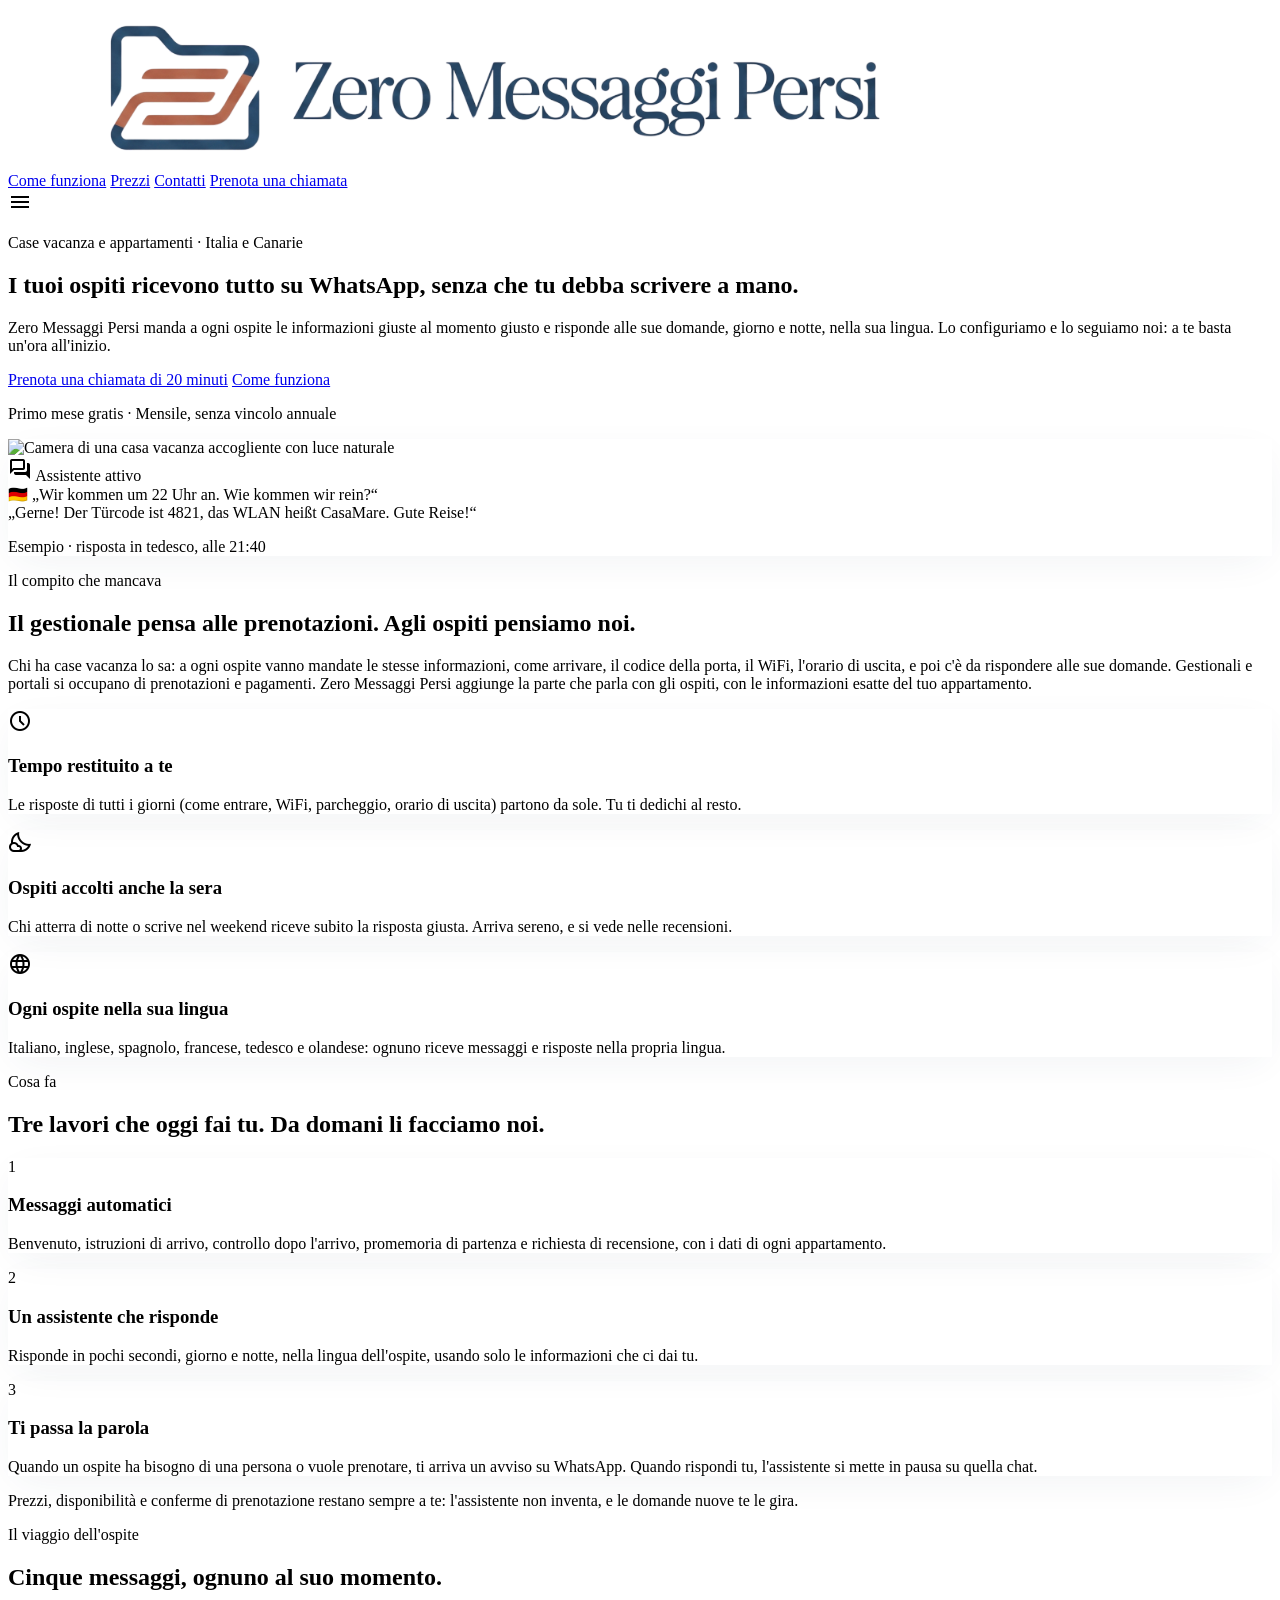
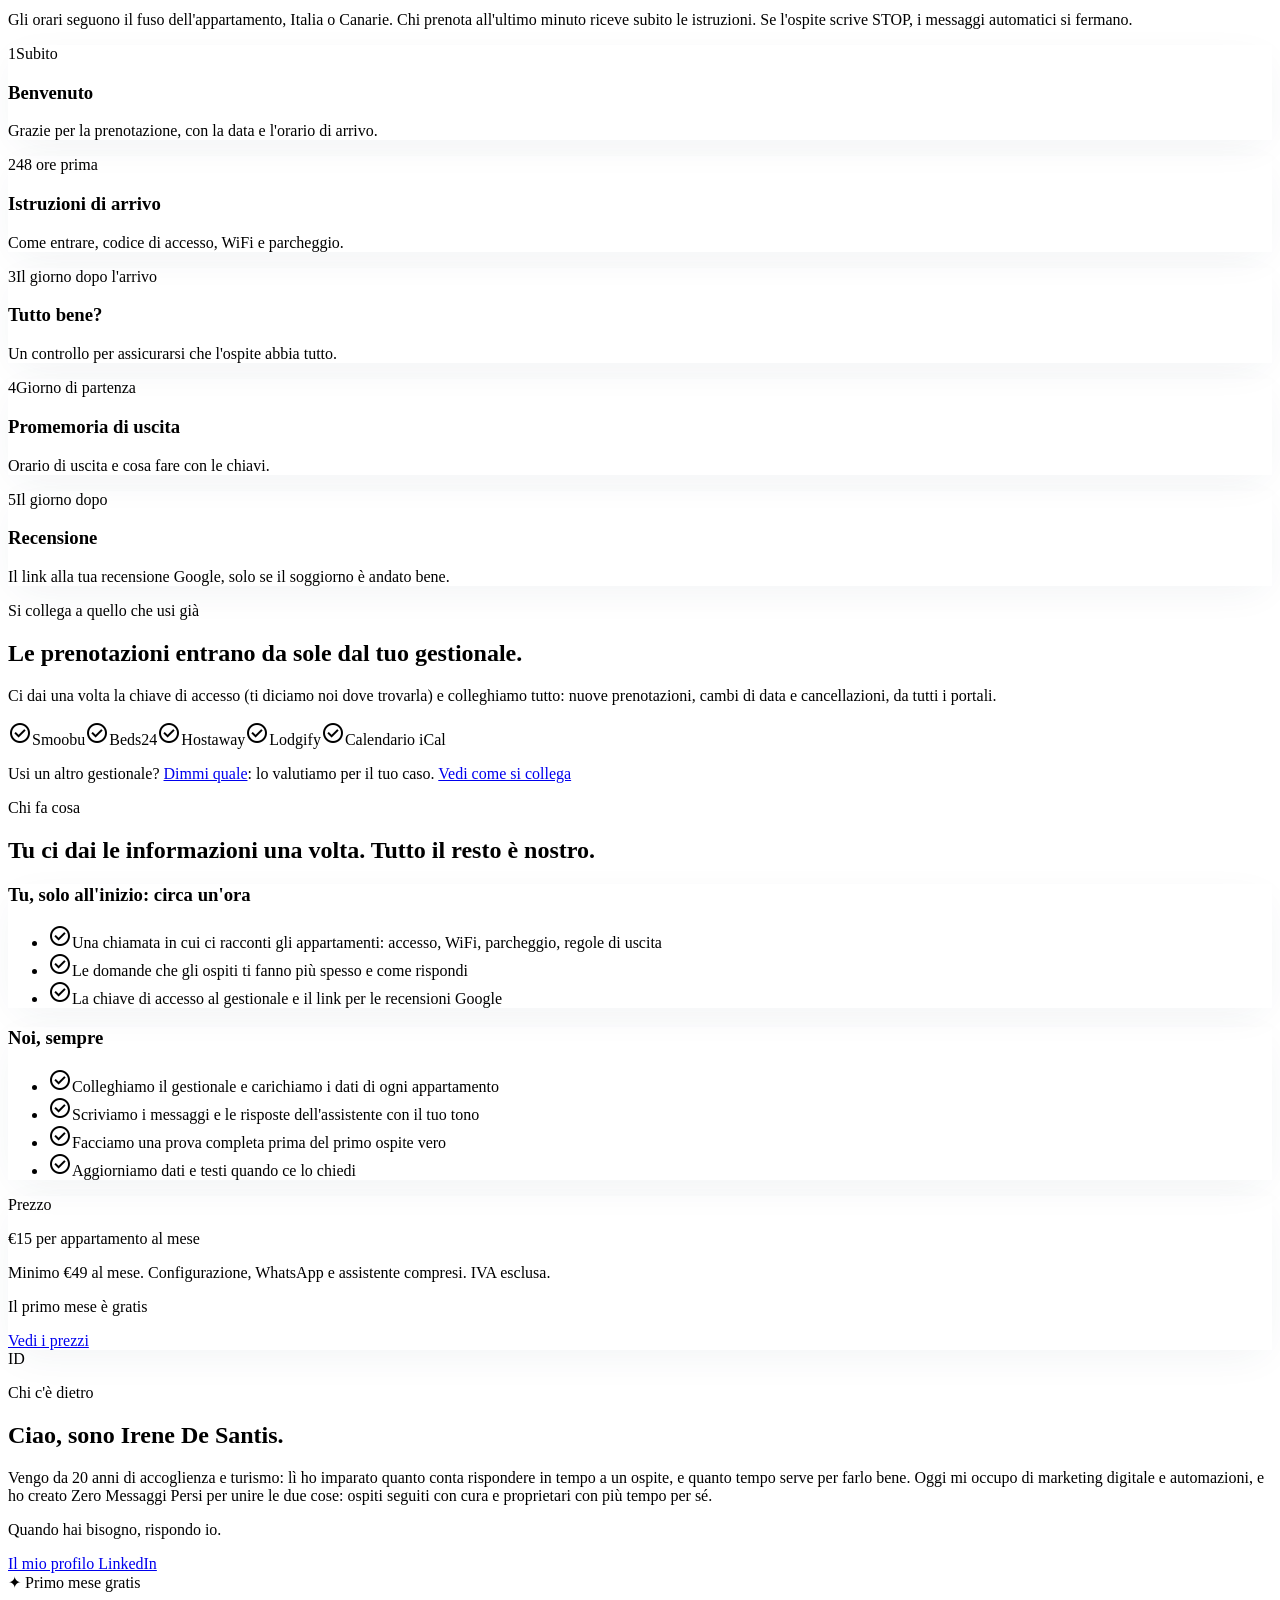
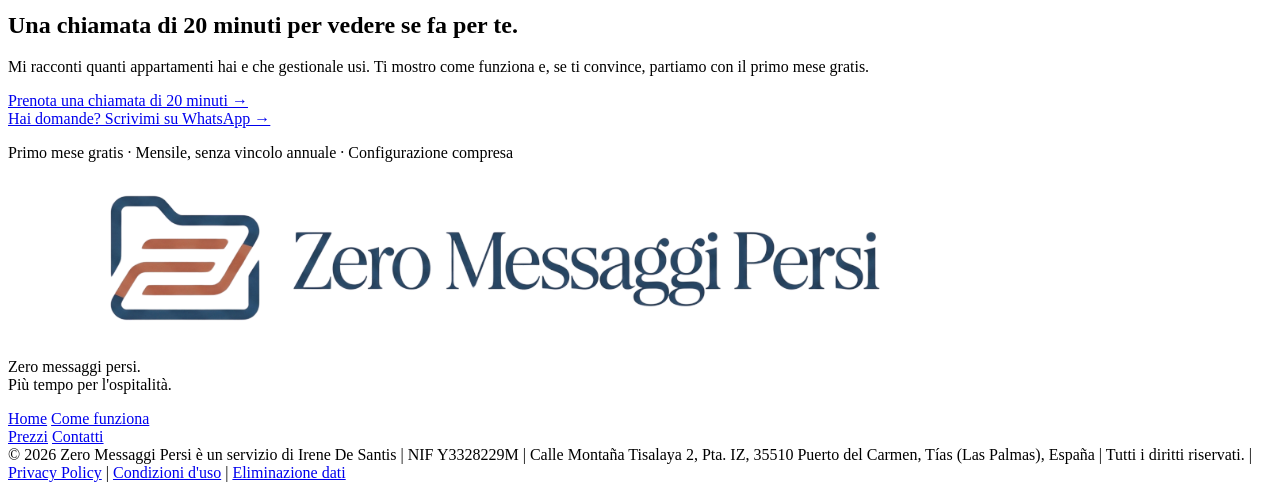
==== commit 7dc04f55: "Sito: nuove sezioni e testi per i proprietari di case vacanza - 4 pagine (Home, Come funziona, Prezz" ====
--- a/index.html
+++ b/index.html
@@ -1,10 +1,10 @@
 <!DOCTYPE html>
-
 <html class="light" lang="it"><head>
 <meta charset="utf-8"/>
 <meta name="facebook-domain-verification" content="evg6n7ujdpij0phw0qbxjd2acbqag4" />
 <meta content="width=device-width, initial-scale=1.0" name="viewport"/>
-<title>Zero Messaggi Persi - Gestione automatica delle comunicazioni per strutture ricettive</title>
+<title>Zero Messaggi Persi - I tuoi ospiti seguiti su WhatsApp, senza scrivere a mano</title>
+<meta name="description" content="Messaggi automatici e assistente WhatsApp per case vacanza e appartamenti in Italia e alle Canarie. Lo configuriamo noi. Primo mese gratis."/>
 <link href="fonts/fonts.css" rel="stylesheet"/>
 <script src="https://cdn.tailwindcss.com?plugins=forms,container-queries"></script>
 <script id="tailwind-config">
@@ -121,338 +121,153 @@
         .pilot-highlight {
             background: linear-gradient(135deg, #294256 0%, #35618d 100%);
         }
+            /* FAQ Accordion e menu mobile */
+        details summary { list-style: none; cursor: pointer; }
+        details summary::-webkit-details-marker { display: none; }
+        details[open] .faq-icon { transform: rotate(45deg); }
+        .faq-icon { transition: transform 0.25s ease; }
+        details[open] summary { color: theme('colors.primary'); }
     </style>
 </head>
 <body class="antialiased min-h-screen flex flex-col pt-[80px]">
 
 <!-- NAV -->
-<nav class="bg-surface/90 dark:bg-surface-container-highest/90 text-primary dark:text-inverse-primary font-body-md text-body-md fixed top-0 w-full z-50 bg-surface-container-low/80 backdrop-blur-md shadow-sm">
+<nav class="fixed top-0 w-full z-50 bg-surface-container-low/90 backdrop-blur-md shadow-sm">
   <div class="flex justify-between items-center px-margin-mobile md:px-margin-desktop py-4 max-w-container-max mx-auto">
     <a href="index.html" class="hover:opacity-90 transition-all duration-200"><img src="logo.svg" alt="Zero Messaggi Persi" class="h-[48px] w-auto"></a>
     <div class="hidden md:flex gap-8 items-center">
-      <a class="text-on-surface-variant hover:text-primary hover:scale-105 transition-all duration-200 font-body-lg text-body-lg" href="come-funziona.html">Come funziona</a>      <a class="text-on-surface-variant hover:text-primary hover:scale-105 transition-all duration-200 font-body-lg text-body-lg" href="prezzi.html">Piani e prezzi</a>
-      <a class="text-secondary font-semibold hover:text-primary hover:scale-105 transition-all duration-200 font-body-lg text-body-lg" href="prova-gratuita.html">Prova €29</a>
-    </div>
-    <div class="hidden md:block">
-      <a class="bg-primary-container text-surface-container-low px-6 py-2 rounded-lg font-label-md text-label-md hover:opacity-90 transition-all duration-200" href="prova-gratuita.html" role="button">
-        Prova 14 giorni →
-      </a>
-    </div>
-    <button class="md:hidden text-primary">
-      <span class="material-symbols-outlined">menu</span>
-    </button>
+      <a class="text-on-surface-variant hover:text-primary transition-all duration-200 font-body-lg text-body-lg" href="come-funziona.html">Come funziona</a>
+      <a class="text-on-surface-variant hover:text-primary transition-all duration-200 font-body-lg text-body-lg" href="prezzi.html">Prezzi</a>
+      <a class="text-on-surface-variant hover:text-primary transition-all duration-200 font-body-lg text-body-lg" href="contatti.html">Contatti</a>
+      <a class="bg-primary-container text-surface-container-low px-6 py-2 rounded-lg font-label-md text-label-md hover:opacity-90 transition-all duration-200" href="contatti.html#calendario" role="button">Prenota una chiamata</a>
+    </div>
+    <details class="md:hidden relative">
+      <summary class="cursor-pointer text-primary p-2" aria-label="Apri il menu"><span class="material-symbols-outlined">menu</span></summary>
+      <div class="absolute right-0 mt-3 w-64 bg-surface-container-lowest rounded-xl shadow-lg border border-surface-variant p-4 flex flex-col">
+        <a class="py-3 border-b border-surface-variant text-primary font-body-lg text-body-lg" href="come-funziona.html">Come funziona</a>
+        <a class="py-3 border-b border-surface-variant text-primary font-body-lg text-body-lg" href="prezzi.html">Prezzi</a>
+        <a class="py-3 border-b border-surface-variant text-primary font-body-lg text-body-lg" href="contatti.html">Contatti</a>
+        <a class="mt-4 bg-primary-container text-surface-container-low px-4 py-3 rounded-lg font-label-md text-label-md text-center" href="contatti.html#calendario">Prenota una chiamata</a>
+      </div>
+    </details>
   </div>
 </nav>
+
+<main class="flex-grow flex flex-col">
 
 <!-- HERO -->
 <section class="px-margin-mobile md:px-margin-desktop py-section-gap max-w-container-max mx-auto w-full flex flex-col lg:flex-row items-center gap-12">
   <div class="flex-1 flex flex-col gap-6">
-    <!-- Badge -->
-    <div class="inline-flex items-center gap-2 px-4 py-2 bg-surface-variant text-on-surface-variant rounded-full font-label-sm text-label-sm w-fit">
-      <span class="text-secondary">✦</span>
-      <span>Sistema completo</span>
-      <span class="text-outline-variant">·</span>
-      <span>Done-for-you</span>
-      <span class="text-outline-variant">·</span>
-      <span>Attivo in 7 giorni</span>
-    </div>
-    <!-- H1 -->
-    <h1 class="font-display-lg-mobile text-display-lg-mobile lg:font-display-lg lg:text-display-lg text-primary">
-      Non rispondi più tu agli ospiti alle 23:00.
-    </h1>
-    <!-- Sottotitolo -->
-    <p class="font-body-lg text-body-lg text-on-surface-variant max-w-2xl">
-      Affidi a noi i messaggi dei tuoi ospiti e li seguiamo uno per uno — in pochi minuti, nella loro lingua, con la cura di un hotel di lusso. Ospiti seguiti, recensioni a 5 stelle, le tue serate libere. È un servizio, non un software: non configuri niente.
-    </p>
-    <!-- CTA -->
-    <div class="flex flex-col sm:flex-row gap-4 mt-4">
-      <a class="bg-primary-container text-surface-container-low px-8 py-3 rounded-lg font-label-md text-label-md hover:opacity-90 transition-all text-center" href="prova-gratuita.html" role="button">
-        Inizia la Prova a €29 →
-      </a>
-      <a class="border border-primary-container text-primary-container px-8 py-3 rounded-lg font-label-md text-label-md hover:bg-surface-variant transition-all text-center" href="come-funziona.html" role="button">
-        Come funziona in 2 minuti
-      </a>
-    </div>
-  </div>
-  <!-- Immagine + Widget -->
+    <p class="font-label-sm text-label-sm text-secondary uppercase tracking-wider">Case vacanza e appartamenti · Italia e Canarie</p>
+    <h1 class="font-display-lg-mobile text-display-lg-mobile lg:font-display-lg lg:text-display-lg text-primary">I tuoi ospiti ricevono tutto su WhatsApp, senza che tu debba scrivere a mano.</h1>
+    <p class="font-body-lg text-body-lg text-on-surface-variant max-w-2xl">Zero Messaggi Persi manda a ogni ospite le informazioni giuste al momento giusto e risponde alle sue domande, giorno e notte, nella sua lingua. Lo configuriamo e lo seguiamo noi: a te basta un'ora all'inizio.</p>
+    <div class="flex flex-col sm:flex-row gap-4 mt-2">
+      <a class="bg-primary-container text-surface-container-low px-8 py-3 rounded-lg font-label-md text-label-md hover:opacity-90 transition-all text-center" href="contatti.html#calendario" role="button">Prenota una chiamata di 20 minuti</a>
+      <a class="border border-primary-container text-primary-container px-8 py-3 rounded-lg font-label-md text-label-md hover:bg-surface-variant transition-all text-center" href="come-funziona.html" role="button">Come funziona</a>
+    </div>
+    <p class="font-body-sm text-body-sm text-on-surface-variant">Primo mese gratis · Mensile, senza vincolo annuale</p>
+  </div>
   <div class="flex-1 relative w-full aspect-square md:aspect-[4/3] rounded-[24px] overflow-hidden ambient-shadow">
-    <img class="absolute inset-0 w-full h-full object-cover" src="https://lh3.googleusercontent.com/aida-public/[base64]" alt="Camera di un B&B accogliente con luce naturale" />
-    <!-- Widget mockup -->
-    <div class="absolute bottom-6 right-6 left-6 md:left-auto md:w-[300px] glass-card rounded-[16px] p-5 shadow-lg">
+    <img class="absolute inset-0 w-full h-full object-cover" src="https://lh3.googleusercontent.com/aida-public/[base64]" alt="Camera di una casa vacanza accogliente con luce naturale" />
+    <div class="absolute bottom-6 right-6 left-6 md:left-auto md:w-[320px] glass-card rounded-[16px] p-5 shadow-lg">
       <div class="flex items-center justify-between mb-4">
         <div class="flex items-center gap-2">
           <span class="material-symbols-outlined text-secondary text-[20px]">forum</span>
-          <span class="font-label-md text-label-md text-primary">Concierge attivo</span>
+          <span class="font-label-md text-label-md text-primary">Assistente attivo</span>
         </div>
         <span class="w-2 h-2 rounded-full bg-green-500 animate-pulse"></span>
       </div>
-      <p class="font-body-sm text-body-sm text-on-surface-variant mb-3">La Mia Casetta, Siracusa</p>
       <div class="space-y-2">
-        <div class="flex justify-between items-center bg-surface-container-lowest p-3 rounded-lg border border-surface-variant">
-          <span class="font-body-sm text-body-sm text-on-surface-variant">Messaggi gestiti oggi</span>
-          <span class="font-headline-sm text-headline-sm text-primary">37</span>
-        </div>
-        <div class="flex justify-between items-center bg-surface-container-lowest p-3 rounded-lg border border-surface-variant">
-          <span class="font-body-sm text-body-sm text-on-surface-variant">Tempo risparmiato</span>
-          <span class="font-label-md text-label-md text-secondary">4h 45m</span>
-        </div>
-        <div class="flex justify-between items-center bg-surface-container-lowest p-3 rounded-lg border border-surface-variant">
-          <span class="font-body-sm text-body-sm text-on-surface-variant">Ultima risposta</span>
-          <span class="font-label-sm text-label-sm text-on-surface-variant">2 min fa · 🇩🇪 Tedesco</span>
-        </div>
+        <div class="bg-surface-container-lowest p-3 rounded-lg border border-surface-variant font-body-sm text-body-sm text-on-surface-variant">🇩🇪 „Wir kommen um 22 Uhr an. Wie kommen wir rein?“</div>
+        <div class="bg-surface-variant p-3 rounded-lg font-body-sm text-body-sm text-primary">„Gerne! Der Türcode ist 4821, das WLAN heißt CasaMare. Gute Reise!“</div>
+        <p class="font-body-sm text-body-sm text-on-surface-variant pt-1">Esempio · risposta in tedesco, alle 21:40</p>
       </div>
     </div>
   </div>
 </section>
 
-<!-- COME FUNZIONA -->
+<!-- IL COMPITO IN PIÙ -->
+<section class="bg-surface-container-lowest border-y border-surface-variant w-full">
+  <div class="px-margin-mobile md:px-margin-desktop py-section-gap max-w-container-max mx-auto w-full">
+    <div class="text-center mb-12"><p class="font-label-sm text-label-sm text-secondary uppercase tracking-wider mb-3">Il compito che mancava</p><h2 class="font-headline-md text-headline-md text-primary mb-4">Il gestionale pensa alle prenotazioni. Agli ospiti pensiamo noi.</h2><p class="font-body-lg text-body-lg text-on-surface-variant max-w-2xl mx-auto">Chi ha case vacanza lo sa: a ogni ospite vanno mandate le stesse informazioni, come arrivare, il codice della porta, il WiFi, l'orario di uscita, e poi c'è da rispondere alle sue domande. Gestionali e portali si occupano di prenotazioni e pagamenti. Zero Messaggi Persi aggiunge la parte che parla con gli ospiti, con le informazioni esatte del tuo appartamento.</p></div>
+    <div class="grid grid-cols-1 md:grid-cols-3 gap-6"><div class="bg-surface-container-lowest rounded-2xl p-7 border border-surface-variant ambient-shadow flex flex-col gap-3"><span class="material-symbols-outlined text-secondary text-[32px]">schedule</span><h3 class="font-headline-sm text-headline-sm text-primary">Tempo restituito a te</h3><p class="font-body-md text-body-md text-on-surface-variant">Le risposte di tutti i giorni (come entrare, WiFi, parcheggio, orario di uscita) partono da sole. Tu ti dedichi al resto.</p></div><div class="bg-surface-container-lowest rounded-2xl p-7 border border-surface-variant ambient-shadow flex flex-col gap-3"><span class="material-symbols-outlined text-secondary text-[32px]">nights_stay</span><h3 class="font-headline-sm text-headline-sm text-primary">Ospiti accolti anche la sera</h3><p class="font-body-md text-body-md text-on-surface-variant">Chi atterra di notte o scrive nel weekend riceve subito la risposta giusta. Arriva sereno, e si vede nelle recensioni.</p></div><div class="bg-surface-container-lowest rounded-2xl p-7 border border-surface-variant ambient-shadow flex flex-col gap-3"><span class="material-symbols-outlined text-secondary text-[32px]">language</span><h3 class="font-headline-sm text-headline-sm text-primary">Ogni ospite nella sua lingua</h3><p class="font-body-md text-body-md text-on-surface-variant">Italiano, inglese, spagnolo, francese, tedesco e olandese: ognuno riceve messaggi e risposte nella propria lingua.</p></div></div>
+  </div>
+</section>
+
+<!-- COSA FA -->
 <section class="px-margin-mobile md:px-margin-desktop py-section-gap max-w-container-max mx-auto w-full">
-  <div class="text-center mb-12">
-    <h2 class="font-headline-md text-headline-md text-primary mb-3">Come funziona</h2>
-    <p class="font-body-lg text-body-lg text-on-surface-variant max-w-2xl mx-auto">In 7 giorni sei operativo. Noi facciamo tutto — tu approvi e vai live.</p>
-  </div>
-  <div class="grid grid-cols-1 sm:grid-cols-2 lg:grid-cols-5 gap-4 mb-10">
-    <div class="bg-surface-container-lowest rounded-2xl p-6 border border-surface-variant ambient-shadow flex flex-col gap-3">
-      <div class="w-10 h-10 rounded-full bg-primary text-on-primary flex items-center justify-center font-label-md text-label-md shrink-0">1</div>
-      <h3 class="font-label-md text-label-md text-primary">Una chiamata con Irene</h3>
-      <p class="font-body-sm text-body-sm text-on-surface-variant">Racconti come funziona la tua struttura: i canali che usi, i messaggi che ricevi di più, le situazioni che ti stressano. Niente moduli lunghi — bastano pochi minuti.</p>
-    </div>
-    <div class="bg-surface-container-lowest rounded-2xl p-6 border border-surface-variant ambient-shadow flex flex-col gap-3">
-      <div class="w-10 h-10 rounded-full bg-secondary-container text-on-secondary-container flex items-center justify-center font-label-md text-label-md shrink-0">2</div>
-      <h3 class="font-label-md text-label-md text-primary">Costruiamo il "cervello" della tua struttura</h3>
-      <p class="font-body-sm text-body-sm text-on-surface-variant">Raccogliamo le tue regole, gli orari, i codici, i consigli locali. Tutto quello che scrivi ogni giorno a mano — lo insegniamo una volta sola, e il sistema lo usa per sempre.</p>
-    </div>
-    <div class="bg-surface-container-lowest rounded-2xl p-6 border border-surface-variant ambient-shadow flex flex-col gap-3">
-      <div class="w-10 h-10 rounded-full bg-tertiary-container text-on-tertiary-container flex items-center justify-center font-label-md text-label-md shrink-0">3</div>
-      <h3 class="font-label-md text-label-md text-primary">Configuriamo tutto noi — tu non tocchi niente</h3>
-      <p class="font-body-sm text-body-sm text-on-surface-variant">Colleghiamo WhatsApp e la tua email, dove arrivano anche le notifiche di Booking.com e Airbnb. Attiviamo i 5 flussi automatici: benvenuto, pre-arrivo, soggiorno, check-out, recensione. Tu non installi nulla.</p>
-    </div>
-    <div class="bg-surface-container-lowest rounded-2xl p-6 border border-surface-variant ambient-shadow flex flex-col gap-3">
-      <div class="w-10 h-10 rounded-full bg-primary-fixed text-on-primary-fixed flex items-center justify-center font-label-md text-label-md shrink-0">4</div>
-      <h3 class="font-label-md text-label-md text-primary">Leggi le risposte, dai il via libera</h3>
-      <p class="font-body-sm text-body-sm text-on-surface-variant">Prima di andare live, ti mostriamo come risponde il sistema ai messaggi reali. Se qualcosa non ti convince, lo correggiamo subito. Solo tu puoi dare il via libera finale.</p>
-    </div>
-    <div class="bg-surface-container-lowest rounded-2xl p-6 border border-surface-variant ambient-shadow flex flex-col gap-3">
-      <div class="w-10 h-10 rounded-full bg-surface-tint text-on-primary flex items-center justify-center font-label-md text-label-md shrink-0">5</div>
-      <h3 class="font-label-md text-label-md text-primary">Spegni il telefono dopo cena. Sul serio.</h3>
-      <p class="font-body-sm text-body-sm text-on-surface-variant">Dal giorno del go-live, il sistema gestisce i messaggi 24 ore su 24. Ricevi un report settimanale con i numeri. Noi monitoriamo, ottimizziamo e ti avvisiamo solo se serve davvero la tua voce.</p>
-    </div>
-  </div>
-  <div class="text-center">
-    <a class="inline-flex items-center gap-2 bg-primary-container text-surface-container-low px-8 py-3 rounded-lg font-label-md text-label-md hover:opacity-90 transition-all" href="prova-gratuita.html" role="button">Inizia la Prova — 14 giorni a €29</a>
-  </div>
-</section>
-
-<!-- PER CHI È -->
-<section id="per-chi-e" class="bg-surface-container-low py-section-gap">
-  <div class="px-margin-mobile md:px-margin-desktop max-w-container-max mx-auto">
-    <div class="max-w-3xl mx-auto">
-      <p class="font-label-sm text-label-sm text-secondary uppercase tracking-wider mb-3">Per chi è</p>
-      <h2 class="font-headline-md text-headline-md text-primary mb-4">Perfetto per te se...</h2>
-      <p class="font-body-lg text-body-lg text-on-surface-variant mb-10">Zero Messaggi Persi non è per tutti. È per chi gestisce strutture ricettive indipendenti, ci tiene a ogni ospite, e quando arriva l'alta stagione vuole ordine al posto del caos — non serate intere a rispondere su WhatsApp.</p>
-      <div class="flex flex-col gap-5 mb-10">
-        <div class="flex items-start gap-4">
-          <span class="w-6 h-6 rounded-full bg-secondary-container text-on-secondary-container flex items-center justify-center shrink-0 mt-0.5 font-label-md text-label-md">✓</span>
-          <p class="font-body-lg text-body-lg text-on-surface">Gestisci da 1 a 40 unità tra B&amp;B, case vacanza, appartamenti o piccoli hotel indipendenti.</p>
-        </div>
-        <div class="flex items-start gap-4">
-          <span class="w-6 h-6 rounded-full bg-secondary-container text-on-secondary-container flex items-center justify-center shrink-0 mt-0.5 font-label-md text-label-md">✓</span>
-          <p class="font-body-lg text-body-lg text-on-surface">WhatsApp è il tuo canale principale con gli ospiti — e in alta stagione, con la struttura piena, rispondere a tutti ogni sera ti sta logorando.</p>
-        </div>
-        <div class="flex items-start gap-4">
-          <span class="w-6 h-6 rounded-full bg-secondary-container text-on-secondary-container flex items-center justify-center shrink-0 mt-0.5 font-label-md text-label-md">✓</span>
-          <p class="font-body-lg text-body-lg text-on-surface">Hai ospiti stranieri che scrivono in inglese, tedesco o spagnolo, e ogni risposta ti costa 10 minuti e Google Translate.</p>
-        </div>
-        <div class="flex items-start gap-4">
-          <span class="w-6 h-6 rounded-full bg-secondary-container text-on-secondary-container flex items-center justify-center shrink-0 mt-0.5 font-label-md text-label-md">✓</span>
-          <p class="font-body-lg text-body-lg text-on-surface">Hai già sentito parlare di chatbot ma non ti fidi — hai paura che rispondano male e facciano brutta figura con i tuoi ospiti.</p>
-        </div>
-        <div class="flex items-start gap-4">
-          <span class="w-6 h-6 rounded-full bg-secondary-container text-on-secondary-container flex items-center justify-center shrink-0 mt-0.5 font-label-md text-label-md">✓</span>
-          <p class="font-body-lg text-body-lg text-on-surface">Non vuoi imparare un software nuovo. Vuoi una soluzione che qualcuno installa per te e funziona dal primo giorno.</p>
-        </div>
-      </div>
-      <div class="bg-surface-container rounded-2xl p-6 border border-surface-variant mb-10">
-        <p class="font-body-md text-body-md text-on-surface-variant italic">Non fa per te se gestisci una grande catena alberghiera, se hai già un team dedicato alla comunicazione con gli ospiti, o se preferisci avere il controllo totale su ogni singola risposta.</p>
-      </div>
-      <div class="text-center">
-        <a class="inline-block bg-primary-container text-surface-container-low px-8 py-3 rounded-lg font-label-md text-label-md hover:opacity-90 transition-all" href="prova-gratuita.html" role="button">Questo fa per me — Inizia la Prova</a>
-      </div>
-    </div>
-  </div>
-</section>
-
-<!-- NON È UN CHATBOT — 3 BENEFICI -->
+  <div class="text-center mb-12"><p class="font-label-sm text-label-sm text-secondary uppercase tracking-wider mb-3">Cosa fa</p><h2 class="font-headline-md text-headline-md text-primary mb-4">Tre lavori che oggi fai tu. Da domani li facciamo noi.</h2></div>
+  <div class="grid grid-cols-1 md:grid-cols-3 gap-6"><div class="bg-surface-container-lowest rounded-2xl p-7 border border-surface-variant ambient-shadow flex flex-col gap-3"><div class="w-12 h-12 rounded-full bg-primary text-on-primary flex items-center justify-center text-xl font-bold shrink-0">1</div><h3 class="font-headline-sm text-headline-sm text-primary">Messaggi automatici</h3><p class="font-body-md text-body-md text-on-surface-variant">Benvenuto, istruzioni di arrivo, controllo dopo l'arrivo, promemoria di partenza e richiesta di recensione, con i dati di ogni appartamento.</p></div><div class="bg-surface-container-lowest rounded-2xl p-7 border border-surface-variant ambient-shadow flex flex-col gap-3"><div class="w-12 h-12 rounded-full bg-primary text-on-primary flex items-center justify-center text-xl font-bold shrink-0">2</div><h3 class="font-headline-sm text-headline-sm text-primary">Un assistente che risponde</h3><p class="font-body-md text-body-md text-on-surface-variant">Risponde in pochi secondi, giorno e notte, nella lingua dell'ospite, usando solo le informazioni che ci dai tu.</p></div><div class="bg-surface-container-lowest rounded-2xl p-7 border border-surface-variant ambient-shadow flex flex-col gap-3"><div class="w-12 h-12 rounded-full bg-primary text-on-primary flex items-center justify-center text-xl font-bold shrink-0">3</div><h3 class="font-headline-sm text-headline-sm text-primary">Ti passa la parola</h3><p class="font-body-md text-body-md text-on-surface-variant">Quando un ospite ha bisogno di una persona o vuole prenotare, ti arriva un avviso su WhatsApp. Quando rispondi tu, l'assistente si mette in pausa su quella chat.</p></div></div>
+  <p class="font-body-lg text-body-lg text-on-surface-variant text-center max-w-3xl mx-auto mt-10">Prezzi, disponibilità e conferme di prenotazione restano sempre a te: l'assistente non inventa, e le domande nuove te le gira.</p>
+</section>
+
+<!-- VIAGGIO OSPITE -->
+<section class="bg-surface-container-lowest border-y border-surface-variant w-full">
+  <div class="px-margin-mobile md:px-margin-desktop py-section-gap max-w-container-max mx-auto w-full">
+    <div class="text-center mb-12"><p class="font-label-sm text-label-sm text-secondary uppercase tracking-wider mb-3">Il viaggio dell'ospite</p><h2 class="font-headline-md text-headline-md text-primary mb-4">Cinque messaggi, ognuno al suo momento.</h2><p class="font-body-lg text-body-lg text-on-surface-variant max-w-2xl mx-auto">Gli orari seguono il fuso dell'appartamento, Italia o Canarie. Chi prenota all'ultimo minuto riceve subito le istruzioni. Se l'ospite scrive STOP, i messaggi automatici si fermano.</p></div>
+    <div class="grid grid-cols-1 sm:grid-cols-2 lg:grid-cols-5 gap-4"><div class="bg-surface-container-lowest rounded-2xl p-7 border border-surface-variant ambient-shadow flex flex-col gap-3">
+  <div class="flex items-center gap-3"><span class="w-9 h-9 rounded-full bg-primary text-on-primary flex items-center justify-center font-bold shrink-0">1</span><span class="font-label-sm text-label-sm text-secondary uppercase tracking-wider">Subito</span></div>
+  <h3 class="font-headline-sm text-headline-sm text-primary">Benvenuto</h3>
+  <p class="font-body-md text-body-md text-on-surface-variant">Grazie per la prenotazione, con la data e l'orario di arrivo.</p>
+</div><div class="bg-surface-container-lowest rounded-2xl p-7 border border-surface-variant ambient-shadow flex flex-col gap-3">
+  <div class="flex items-center gap-3"><span class="w-9 h-9 rounded-full bg-primary text-on-primary flex items-center justify-center font-bold shrink-0">2</span><span class="font-label-sm text-label-sm text-secondary uppercase tracking-wider">48 ore prima</span></div>
+  <h3 class="font-headline-sm text-headline-sm text-primary">Istruzioni di arrivo</h3>
+  <p class="font-body-md text-body-md text-on-surface-variant">Come entrare, codice di accesso, WiFi e parcheggio.</p>
+</div><div class="bg-surface-container-lowest rounded-2xl p-7 border border-surface-variant ambient-shadow flex flex-col gap-3">
+  <div class="flex items-center gap-3"><span class="w-9 h-9 rounded-full bg-primary text-on-primary flex items-center justify-center font-bold shrink-0">3</span><span class="font-label-sm text-label-sm text-secondary uppercase tracking-wider">Il giorno dopo l'arrivo</span></div>
+  <h3 class="font-headline-sm text-headline-sm text-primary">Tutto bene?</h3>
+  <p class="font-body-md text-body-md text-on-surface-variant">Un controllo per assicurarsi che l'ospite abbia tutto.</p>
+</div><div class="bg-surface-container-lowest rounded-2xl p-7 border border-surface-variant ambient-shadow flex flex-col gap-3">
+  <div class="flex items-center gap-3"><span class="w-9 h-9 rounded-full bg-primary text-on-primary flex items-center justify-center font-bold shrink-0">4</span><span class="font-label-sm text-label-sm text-secondary uppercase tracking-wider">Giorno di partenza</span></div>
+  <h3 class="font-headline-sm text-headline-sm text-primary">Promemoria di uscita</h3>
+  <p class="font-body-md text-body-md text-on-surface-variant">Orario di uscita e cosa fare con le chiavi.</p>
+</div><div class="bg-surface-container-lowest rounded-2xl p-7 border border-surface-variant ambient-shadow flex flex-col gap-3">
+  <div class="flex items-center gap-3"><span class="w-9 h-9 rounded-full bg-primary text-on-primary flex items-center justify-center font-bold shrink-0">5</span><span class="font-label-sm text-label-sm text-secondary uppercase tracking-wider">Il giorno dopo</span></div>
+  <h3 class="font-headline-sm text-headline-sm text-primary">Recensione</h3>
+  <p class="font-body-md text-body-md text-on-surface-variant">Il link alla tua recensione Google, solo se il soggiorno è andato bene.</p>
+</div></div>
+  </div>
+</section>
+
+<!-- GESTIONALI -->
 <section class="px-margin-mobile md:px-margin-desktop py-section-gap max-w-container-max mx-auto w-full">
-  <div class="max-w-3xl mb-12">
-    <h2 class="font-headline-md text-headline-md text-primary mb-4">Non è un chatbot. È il tuo concierge personale.</h2>
-    <p class="font-body-lg text-body-lg text-on-surface-variant">I chatbot generici rispondono male, inventano informazioni e fanno fare brutta figura davanti ai tuoi ospiti. Zero Messaggi Persi è un'altra cosa: lo addestriamo sulle regole esatte della tua struttura — i tuoi codici, i tuoi orari, il tuo tono. L'ospite si sente seguito da una persona attenta, non gestito da una macchina, e questa cura a fine soggiorno diventa una recensione a 5 stelle. È un'estensione di te, disponibile 24 ore su 24.</p>
-  </div>
-  <div class="grid grid-cols-1 md:grid-cols-3 gap-8">
-    <div class="bg-surface-container-lowest rounded-2xl p-8 border border-surface-variant ambient-shadow hover-lift flex flex-col gap-4">
-      <span class="material-symbols-outlined text-primary-container text-[40px]">home</span>
-      <h3 class="font-headline-sm text-headline-sm text-primary">Sa esattamente cosa rispondere — sempre</h3>
-      <p class="font-body-md text-body-md text-on-surface-variant">Codici di accesso, orari del check-in, dove si parcheggia, dove si butta la spazzatura, cosa vedere in zona. Tutte le informazioni che scrivi ogni giorno a mano, le conosce a memoria. E non inventa mai nulla — se non sa qualcosa, ti avvisa.</p>
-    </div>
-    <div class="bg-surface-container-lowest rounded-2xl p-8 border border-surface-variant ambient-shadow hover-lift flex flex-col gap-4">
-      <span class="material-symbols-outlined text-primary-container text-[40px]">language</span>
-      <h3 class="font-headline-sm text-headline-sm text-primary">L'ospite tedesco riceve risposta in tedesco. Subito.</h3>
-      <p class="font-body-md text-body-md text-on-surface-variant">Non devi più usare Google Translate o sperare che l'ospite capisca il tuo inglese. Il sistema riconosce automaticamente la lingua di chi scrive e risponde nella sua: italiano, inglese, spagnolo e francese sono sempre incluse, e a chi scrive in un'altra lingua — come il tedesco — l'assistente risponde comunque nella sua. In pochi secondi, a qualsiasi ora.</p>
-    </div>
-    <div class="bg-surface-container-lowest rounded-2xl p-8 border border-surface-variant ambient-shadow hover-lift flex flex-col gap-4">
-      <span class="material-symbols-outlined text-primary-container text-[40px]">admin_panel_settings</span>
-      <h3 class="font-headline-sm text-headline-sm text-primary">Per le emergenze vere, ci sei sempre tu</h3>
-      <p class="font-body-md text-body-md text-on-surface-variant">Il concierge gestisce le domande di routine — quelle che ti fanno perdere ore ogni giorno. Per i problemi reali (guasti, imprevisti, situazioni delicate), si ferma e ti avvisa immediatamente su WhatsApp. Il controllo non lo perdi mai.</p>
-    </div>
+  <div class="text-center mb-12"><p class="font-label-sm text-label-sm text-secondary uppercase tracking-wider mb-3">Si collega a quello che usi già</p><h2 class="font-headline-md text-headline-md text-primary mb-4">Le prenotazioni entrano da sole dal tuo gestionale.</h2><p class="font-body-lg text-body-lg text-on-surface-variant max-w-2xl mx-auto">Ci dai una volta la chiave di accesso (ti diciamo noi dove trovarla) e colleghiamo tutto: nuove prenotazioni, cambi di data e cancellazioni, da tutti i portali.</p></div>
+  <div class="flex flex-wrap justify-center gap-3"><span class="inline-flex items-center gap-2 bg-surface-container-lowest border border-surface-variant rounded-full px-5 py-3 font-label-md text-label-md text-primary"><span class="material-symbols-outlined text-secondary text-[20px]">check_circle</span>Smoobu</span><span class="inline-flex items-center gap-2 bg-surface-container-lowest border border-surface-variant rounded-full px-5 py-3 font-label-md text-label-md text-primary"><span class="material-symbols-outlined text-secondary text-[20px]">check_circle</span>Beds24</span><span class="inline-flex items-center gap-2 bg-surface-container-lowest border border-surface-variant rounded-full px-5 py-3 font-label-md text-label-md text-primary"><span class="material-symbols-outlined text-secondary text-[20px]">check_circle</span>Hostaway</span><span class="inline-flex items-center gap-2 bg-surface-container-lowest border border-surface-variant rounded-full px-5 py-3 font-label-md text-label-md text-primary"><span class="material-symbols-outlined text-secondary text-[20px]">check_circle</span>Lodgify</span><span class="inline-flex items-center gap-2 bg-surface-container-lowest border border-surface-variant rounded-full px-5 py-3 font-label-md text-label-md text-primary"><span class="material-symbols-outlined text-secondary text-[20px]">check_circle</span>Calendario iCal</span></div>
+  <p class="font-body-lg text-body-lg text-on-surface-variant text-center max-w-2xl mx-auto mt-8">Usi un altro gestionale? <a class="text-primary-container font-semibold underline" href="https://wa.me/393425259174?text=Ciao%20Irene%2C%20vorrei%20saperne%20di%20pi%C3%B9%20su%20Zero%20Messaggi%20Persi" target="_blank" rel="noopener noreferrer">Dimmi quale</a>: lo valutiamo per il tuo caso. <a class="text-primary-container font-semibold underline" href="come-funziona.html#gestionali">Vedi come si collega</a></p>
+</section>
+
+<!-- CHI FA COSA -->
+<section class="bg-surface-container-lowest border-y border-surface-variant w-full">
+  <div class="px-margin-mobile md:px-margin-desktop py-section-gap max-w-container-max mx-auto w-full">
+    <div class="text-center mb-12"><p class="font-label-sm text-label-sm text-secondary uppercase tracking-wider mb-3">Chi fa cosa</p><h2 class="font-headline-md text-headline-md text-primary mb-4">Tu ci dai le informazioni una volta. Tutto il resto è nostro.</h2></div>
+    <div class="grid grid-cols-1 md:grid-cols-2 gap-6 max-w-5xl mx-auto">
+      <div class="bg-surface-container-lowest rounded-2xl p-7 border border-surface-variant ambient-shadow flex flex-col gap-3"><h3 class="font-headline-sm text-headline-sm text-primary">Tu, solo all'inizio: circa un'ora</h3><ul class="flex flex-col gap-3"><li class="flex gap-3 font-body-md text-body-md text-on-surface-variant"><span class="material-symbols-outlined text-secondary text-[20px] shrink-0 mt-[2px]">check_circle</span><span>Una chiamata in cui ci racconti gli appartamenti: accesso, WiFi, parcheggio, regole di uscita</span></li><li class="flex gap-3 font-body-md text-body-md text-on-surface-variant"><span class="material-symbols-outlined text-secondary text-[20px] shrink-0 mt-[2px]">check_circle</span><span>Le domande che gli ospiti ti fanno più spesso e come rispondi</span></li><li class="flex gap-3 font-body-md text-body-md text-on-surface-variant"><span class="material-symbols-outlined text-secondary text-[20px] shrink-0 mt-[2px]">check_circle</span><span>La chiave di accesso al gestionale e il link per le recensioni Google</span></li></ul></div>
+      <div class="bg-surface-container-lowest rounded-2xl p-7 border border-surface-variant ambient-shadow flex flex-col gap-3"><h3 class="font-headline-sm text-headline-sm text-primary">Noi, sempre</h3><ul class="flex flex-col gap-3"><li class="flex gap-3 font-body-md text-body-md text-on-surface-variant"><span class="material-symbols-outlined text-secondary text-[20px] shrink-0 mt-[2px]">check_circle</span><span>Colleghiamo il gestionale e carichiamo i dati di ogni appartamento</span></li><li class="flex gap-3 font-body-md text-body-md text-on-surface-variant"><span class="material-symbols-outlined text-secondary text-[20px] shrink-0 mt-[2px]">check_circle</span><span>Scriviamo i messaggi e le risposte dell'assistente con il tuo tono</span></li><li class="flex gap-3 font-body-md text-body-md text-on-surface-variant"><span class="material-symbols-outlined text-secondary text-[20px] shrink-0 mt-[2px]">check_circle</span><span>Facciamo una prova completa prima del primo ospite vero</span></li><li class="flex gap-3 font-body-md text-body-md text-on-surface-variant"><span class="material-symbols-outlined text-secondary text-[20px] shrink-0 mt-[2px]">check_circle</span><span>Aggiorniamo dati e testi quando ce lo chiedi</span></li></ul></div>
+    </div>
+  </div>
+</section>
+
+<!-- PREZZO IN BREVE -->
+<section class="px-margin-mobile md:px-margin-desktop py-section-gap max-w-container-max mx-auto w-full">
+  <div class="max-w-3xl mx-auto bg-surface-container-lowest rounded-2xl p-7 border border-surface-variant ambient-shadow flex flex-col gap-3 items-center text-center !p-10">
+    <p class="font-label-sm text-label-sm text-secondary uppercase tracking-wider">Prezzo</p>
+    <p class="font-display-lg-mobile text-display-lg-mobile text-primary">€15 <span class="font-body-lg text-body-lg text-on-surface-variant">per appartamento al mese</span></p>
+    <p class="font-body-lg text-body-lg text-on-surface-variant">Minimo €49 al mese. Configurazione, WhatsApp e assistente compresi. IVA esclusa.</p>
+    <p class="font-label-md text-label-md text-secondary">Il primo mese è gratis</p>
+    <a class="border border-primary-container text-primary-container px-8 py-3 rounded-lg font-label-md text-label-md hover:bg-surface-variant transition-all text-center mt-2" href="prezzi.html">Vedi i prezzi</a>
   </div>
 </section>
 
 <!-- CHI C'È DIETRO -->
-<section id="la-fondatrice" class="bg-surface-container-low py-section-gap">
-  <div class="px-margin-mobile md:px-margin-desktop max-w-container-max mx-auto">
-    <div class="grid grid-cols-1 lg:grid-cols-2 gap-16 items-center">
-      <!-- Iniziali + firma (foto in arrivo) -->
-      <div class="rounded-[24px] overflow-hidden aspect-[4/5] bg-primary flex flex-col items-center justify-center ambient-shadow relative">
-        <div class="absolute inset-0 opacity-10 pointer-events-none">
-          <div class="absolute -top-10 -right-10 w-60 h-60 rounded-full bg-secondary-fixed blur-3xl"></div>
-          <div class="absolute -bottom-10 -left-10 w-48 h-48 rounded-full bg-tertiary-fixed blur-3xl"></div>
-        </div>
-        <div class="relative z-10 text-center px-10">
-          <div class="w-28 h-28 mx-auto rounded-full border border-white/30 flex items-center justify-center mb-6">
-            <span class="font-display-lg text-display-lg text-white">ID</span>
-          </div>
-          <p class="font-headline-sm text-headline-sm text-white">Irene De Santis</p>
-          <p class="font-body-sm text-body-sm text-primary-fixed-dim mt-1">Fondatrice · Lanzarote</p>
-        </div>
-      </div>
-      <!-- Testo -->
-      <div class="flex flex-col gap-8">
-        <div>
-          <p class="font-label-sm text-label-sm text-secondary uppercase tracking-wider mb-3">Chi c'è dietro</p>
-          <h2 class="font-headline-md text-headline-md text-primary mb-6">Chi c'è dietro Zero Messaggi Persi</h2>
-          <div class="flex flex-col gap-4">
-            <p class="font-body-lg text-body-lg text-on-surface-variant">Mi chiamo Irene De Santis. Sono una digital marketer e consulente, e gestisco strutture ricettive a Lanzarote. So esattamente cosa significa rispondere a un messaggio WhatsApp alle 23:00 mentre stai cenando — perché l'ho fatto anch'io per anni.</p>
-            <p class="font-body-lg text-body-lg text-on-surface-variant">Ho costruito Zero Messaggi Persi perché non esiste nessun altro servizio che faccia davvero tutto per te. Gli altri ti consegnano un software da imparare. Io mi prendo in carico i tuoi ospiti come se la struttura fosse mia, con la cura che ho imparato nell'ospitalità di alta gamma — perché so che dietro ogni appartamento ci sono il tuo lavoro e la tua reputazione. E se qualcosa non va, non parli con un'assistenza qualsiasi: ci sono io.</p>
-            <p class="font-body-lg text-body-lg text-on-surface font-semibold">Non vendo tecnologia. Vendo serenità a te e cura ai tuoi ospiti.</p>
-          </div>
-          <div class="mt-6">
-            <p class="font-label-md text-label-md text-primary">Irene De Santis</p>
-            <p class="font-body-sm text-body-sm text-on-surface-variant">Fondatrice, Zero Messaggi Persi · Lanzarote · Italia</p>
-          </div>
-        </div>
-      </div>
-    </div>
-  </div>
-</section>
-
-<!-- INTEGRAZIONI -->
-<section class="px-margin-mobile md:px-margin-desktop py-section-gap max-w-container-max mx-auto w-full">
-  <div class="text-center mb-12">
-    <h2 class="font-headline-md text-headline-md text-primary mb-3">Funziona sui canali che già usi. Nessuna installazione.</h2>
-    <p class="font-body-lg text-body-lg text-on-surface-variant max-w-xl mx-auto">WhatsApp ed email sono attivi da subito. Booking.com e Airbnb li gestiamo a partire dalle notifiche email che già ricevi. Le integrazioni dirette con i channel manager sono in arrivo.</p>
-  </div>
-  <div class="grid grid-cols-3 md:grid-cols-4 lg:grid-cols-7 gap-4 mb-6">
-    <div class="bg-surface-container-lowest rounded-2xl p-5 border border-surface-variant flex flex-col items-center gap-2 text-center">
-      <span class="material-symbols-outlined text-[32px] text-[#25D366]">forum</span>
-      <span class="font-label-sm text-label-sm text-on-surface-variant">WhatsApp</span>
-    </div>
-    <div class="bg-surface-container-lowest rounded-2xl p-5 border border-surface-variant flex flex-col items-center gap-2 text-center">
-      <span class="material-symbols-outlined text-[32px] text-primary">mail</span>
-      <span class="font-label-sm text-label-sm text-on-surface-variant">Email</span>
-    </div>
-    <div class="bg-surface-container-lowest rounded-2xl p-5 border border-surface-variant flex flex-col items-center gap-2 text-center">
-      <span class="material-symbols-outlined text-[32px] text-on-surface-variant">hotel_class</span>
-      <span class="font-label-sm text-label-sm text-on-surface-variant">Booking.com</span>
-    </div>
-    <div class="bg-surface-container-lowest rounded-2xl p-5 border border-surface-variant flex flex-col items-center gap-2 text-center">
-      <span class="material-symbols-outlined text-[32px] text-on-surface-variant">cottage</span>
-      <span class="font-label-sm text-label-sm text-on-surface-variant">Airbnb</span>
-    </div>
-    <div class="bg-surface-container-lowest rounded-2xl p-5 border border-surface-variant flex flex-col items-center gap-2 text-center">
-      <span class="material-symbols-outlined text-[32px] text-on-surface-variant">apartment</span>
-      <span class="font-label-sm text-label-sm text-on-surface-variant">Smoobu</span>
-      <span class="font-label-sm text-[11px] uppercase tracking-wide text-on-surface-variant/70">in arrivo</span>
-    </div>
-    <div class="bg-surface-container-lowest rounded-2xl p-5 border border-surface-variant flex flex-col items-center gap-2 text-center">
-      <span class="material-symbols-outlined text-[32px] text-on-surface-variant">tune</span>
-      <span class="font-label-sm text-label-sm text-on-surface-variant">Lodgify</span>
-      <span class="font-label-sm text-[11px] uppercase tracking-wide text-on-surface-variant/70">in arrivo</span>
-    </div>
-    <div class="bg-surface-container-lowest rounded-2xl p-5 border border-surface-variant flex flex-col items-center gap-2 text-center">
-      <span class="material-symbols-outlined text-[32px] text-on-surface-variant">calendar_today</span>
-      <span class="font-label-sm text-label-sm text-on-surface-variant">beds24</span>
-      <span class="font-label-sm text-[11px] uppercase tracking-wide text-on-surface-variant/70">in arrivo</span>
-    </div>
-  </div>
-  <div class="text-center mb-10">
-    <p class="font-body-md text-body-md text-on-surface-variant">Usi Smoobu, Lodgify, beds24 o un altro gestionale? <a href="contatti.html" class="text-primary-container underline hover:opacity-80 transition-all">Scrivici quale: lo mettiamo in lista prioritaria.</a></p>
-  </div>
-  <div class="text-center">
-    <a class="inline-flex items-center gap-2 text-primary-container font-body-md text-body-md no-underline hover:text-primary hover:scale-110 transition-all duration-200" href="come-funziona.html">Vedi come si connette alla tua struttura <span class="material-symbols-outlined text-[18px]">arrow_forward</span></a>
-  </div>
-</section>
-
-<!-- PRICING TEASER -->
-<section class="bg-surface-container-low py-section-gap">
-  <div class="px-margin-mobile md:px-margin-desktop max-w-container-max mx-auto">
-    <div class="max-w-3xl mx-auto">
-      <h2 class="font-headline-md text-headline-md text-primary mb-6 text-center">Un investimento che si ripaga da solo.</h2>
-      <p class="font-body-lg text-body-lg text-on-surface-variant mb-4">Pensa a quanto vale una recensione a 5 stelle in più — e a quanto ti costa una negativa, nata da un messaggio rimasto senza risposta. La comunicazione con gli ospiti non è un dettaglio: è la tua reputazione, ed è da lì che arrivano le prossime prenotazioni.</p>
-      <p class="font-body-lg text-body-lg text-on-surface-variant mb-4">Un assistente umano che la gestisce per te costa tra i 500€ e gli 800€ al mese, non lavora di notte e non parla tutte le lingue. Zero Messaggi Persi parte da 149€ al mese, include tutto il setup e segue i tuoi ospiti 24 ore su 24, in 4 lingue.</p>
-      <p class="font-body-lg text-body-lg text-on-surface-variant mb-10">Vuoi provare prima di decidere? La Prova ti permette di testare il servizio sulla tua struttura reale per 14 giorni a soli €29. Se non sei soddisfatto, ti rimborsiamo.</p>
-
-      <!-- Tabella pricing -->
-      <div class="overflow-x-auto mb-8">
-        <table class="w-full border-collapse">
-          <thead>
-            <tr class="border-b border-surface-variant">
-              <th class="text-left py-3 px-4 font-label-md text-label-md text-on-surface-variant">Piano</th>
-              <th class="text-left py-3 px-4 font-label-md text-label-md text-on-surface-variant">Unità</th>
-              <th class="text-left py-3 px-4 font-label-md text-label-md text-on-surface-variant">Prezzo/mese</th>
-              <th class="text-left py-3 px-4 font-label-md text-label-md text-on-surface-variant hidden md:table-cell">Ideale per</th>
-            </tr>
-          </thead>
-          <tbody>
-            <!-- Pilot row - highlighted -->
-            <tr class="pilot-highlight rounded-xl">
-              <td class="py-4 px-4 rounded-l-xl">
-                <div class="flex items-center gap-2">
-                  <span class="font-label-md text-label-md text-white">🚀 Prova</span>
-                  <span class="bg-white/20 text-white text-[11px] font-bold px-2 py-0.5 rounded-full">Inizia qui</span>
-                </div>
-              </td>
-              <td class="py-4 px-4 font-body-md text-body-md text-white/90">1 struttura</td>
-              <td class="py-4 px-4">
-                <span class="font-label-md text-label-md text-white">€29</span>
-                <span class="font-body-sm text-body-sm text-white/70 block">primo mese · rimborso garantito</span>
-              </td>
-              <td class="py-4 px-4 font-body-sm text-body-sm text-white/80 rounded-r-xl hidden md:table-cell">Prova 14 giorni senza rischio</td>
-            </tr>
-            <tr class="border-b border-surface-variant">
-              <td class="py-4 px-4 font-label-md text-label-md text-primary">Host</td>
-              <td class="py-4 px-4 font-body-md text-body-md text-on-surface-variant">1–4 unità</td>
-              <td class="py-4 px-4 font-label-md text-label-md text-primary">€149</td>
-              <td class="py-4 px-4 font-body-sm text-body-sm text-on-surface-variant hidden md:table-cell">B&amp;B e appartamenti, WhatsApp</td>
-            </tr>
-            <tr class="border-b border-surface-variant">
-              <td class="py-4 px-4 font-label-md text-label-md text-primary">Multi-Struttura</td>
-              <td class="py-4 px-4 font-body-md text-body-md text-on-surface-variant">4–12 unità</td>
-              <td class="py-4 px-4 font-label-md text-label-md text-primary">€299</td>
-              <td class="py-4 px-4 font-body-sm text-body-sm text-on-surface-variant hidden md:table-cell">Multicanale, più strutture</td>
-            </tr>
-            <tr>
-              <td class="py-4 px-4 font-label-md text-label-md text-primary">Portfolio</td>
-              <td class="py-4 px-4 font-body-md text-body-md text-on-surface-variant">12–40 unità</td>
-              <td class="py-4 px-4 font-label-md text-label-md text-primary">€499</td>
-              <td class="py-4 px-4 font-body-sm text-body-sm text-on-surface-variant hidden md:table-cell">Integrazione PMS da valutare, multilingua avanzato</td>
-            </tr>
-          </tbody>
-        </table>
-      </div>
-
-      <div class="text-center">
-        <a class="inline-flex items-center gap-2 text-primary-container font-body-md text-body-md no-underline hover:text-primary hover:scale-110 transition-all duration-200" href="prezzi.html">Vedi tutti i piani in dettaglio <span class="material-symbols-outlined text-[18px]">arrow_forward</span></a>
-      </div>
+<section class="bg-surface-container-lowest border-y border-surface-variant w-full">
+  <div class="px-margin-mobile md:px-margin-desktop py-section-gap max-w-container-max mx-auto w-full flex flex-col md:flex-row gap-10 items-center max-w-5xl">
+    <div class="w-40 h-40 rounded-full bg-primary-container text-surface-container-low flex items-center justify-center font-display-lg text-display-lg shrink-0">ID</div>
+    <div class="flex flex-col gap-4">
+      <p class="font-label-sm text-label-sm text-secondary uppercase tracking-wider">Chi c'è dietro</p>
+      <h2 class="font-headline-md text-headline-md text-primary">Ciao, sono Irene De Santis.</h2>
+      <p class="font-body-lg text-body-lg text-on-surface-variant">Vengo da 20 anni di accoglienza e turismo: lì ho imparato quanto conta rispondere in tempo a un ospite, e quanto tempo serve per farlo bene. Oggi mi occupo di marketing digitale e automazioni, e ho creato Zero Messaggi Persi per unire le due cose: ospiti seguiti con cura e proprietari con più tempo per sé.</p>
+      <p class="font-body-lg text-body-lg text-on-surface-variant">Quando hai bisogno, rispondo io.</p>
+      <a class="text-primary-container font-semibold underline w-fit" href="https://www.linkedin.com/in/digitalmarketerirenedesantis/" target="_blank" rel="noopener noreferrer">Il mio profilo LinkedIn</a>
     </div>
   </div>
 </section>
@@ -460,25 +275,19 @@
 <!-- CTA FINALE -->
 <section class="px-margin-mobile md:px-margin-desktop py-section-gap max-w-container-max mx-auto w-full">
   <div class="bg-primary rounded-[32px] p-10 md:p-16 text-center">
-    <!-- Badge Pilot -->
-    <div class="inline-flex items-center gap-2 px-4 py-2 bg-white/10 text-white rounded-full font-label-sm text-label-sm mb-6">
-      🚀 Prova — €29 / primo mese
-    </div>
-    <h2 class="font-headline-md text-headline-md text-on-primary mb-4">Pronto a smettere di rispondere alle 23:00?</h2>
-    <p class="font-body-lg text-body-lg text-primary-fixed-dim mb-8 max-w-xl mx-auto">
-      Inizia con la Prova: 14 giorni sulla tua struttura reale, a €29. Irene configura tutto in 7 giorni. Se non funziona, ti rimborsiamo senza fare domande.
-    </p>
+    <div class="inline-flex items-center gap-2 px-4 py-2 bg-white/10 text-white rounded-full font-label-sm text-label-sm mb-6">✦ Primo mese gratis</div>
+    <h2 class="font-headline-md text-headline-md text-on-primary mb-4">Una chiamata di 20 minuti per vedere se fa per te.</h2>
+    <p class="font-body-lg text-body-lg text-primary-fixed-dim mb-8 max-w-xl mx-auto">Mi racconti quanti appartamenti hai e che gestionale usi. Ti mostro come funziona e, se ti convince, partiamo con il primo mese gratis.</p>
     <div class="flex flex-col sm:flex-row gap-4 justify-center mb-6">
-      <a class="bg-surface-container-lowest text-primary px-8 py-3 rounded-lg font-label-md text-label-md hover:opacity-90 transition-all text-center" href="prova-gratuita.html">Inizia la Prova a €29 →</a>
-    </div>
-    <a class="inline-flex items-center gap-1 text-primary-fixed-dim font-body-md text-body-md hover:text-white transition-all" href="https://wa.me/393425259174" target="_blank" rel="noopener noreferrer">
-      Hai domande? Scrivimi su WhatsApp →
-    </a>
-    <p class="font-body-sm text-body-sm text-primary-fixed-dim mt-6 opacity-70">Nessun contratto annuale · Setup incluso · Rimborso garantito nei 14 giorni</p>
-  </div>
-</section>
-
-<!-- FOOTER -->
+      <a class="bg-surface-container-lowest text-primary px-8 py-3 rounded-lg font-label-md text-label-md hover:opacity-90 transition-all text-center" href="contatti.html#calendario">Prenota una chiamata di 20 minuti →</a>
+    </div>
+    <a class="inline-flex items-center gap-1 text-primary-fixed-dim font-body-md text-body-md hover:text-white transition-all" href="https://wa.me/393425259174?text=Ciao%20Irene%2C%20vorrei%20saperne%20di%20pi%C3%B9%20su%20Zero%20Messaggi%20Persi" target="_blank" rel="noopener noreferrer">Hai domande? Scrivimi su WhatsApp →</a>
+    <p class="font-body-sm text-body-sm text-primary-fixed-dim mt-6 opacity-70">Primo mese gratis · Mensile, senza vincolo annuale · Configurazione compresa</p>
+  </div>
+</section>
+
+</main>
+
 <footer class="bg-surface-container-high dark:bg-inverse-surface font-body-md text-body-md w-full border-t border-outline-variant dark:border-outline">
   <div class="grid grid-cols-1 md:grid-cols-3 gap-gutter px-margin-mobile md:px-margin-desktop py-section-gap max-w-container-max mx-auto">
     <div class="flex flex-col gap-4 items-center text-center">
@@ -486,16 +295,15 @@
       <p class="font-body-md text-body-md font-semibold text-on-surface-variant dark:text-surface-variant">Zero messaggi persi.<br>Più tempo per l'ospitalità.</p>
     </div>
     <div class="flex flex-col gap-3">
-      <a class="text-on-surface-variant dark:text-surface-variant hover:text-primary-container hover:scale-105 transition-all duration-200" href="index.html">Home</a>
-      <a class="text-on-surface-variant dark:text-surface-variant hover:text-primary-container hover:scale-105 transition-all duration-200" href="come-funziona.html">Come funziona</a>
-      <a class="text-on-surface-variant dark:text-surface-variant hover:text-primary-container hover:scale-105 transition-all duration-200" href="servizi.html">Servizi</a>
+      <a class="text-on-surface-variant dark:text-surface-variant hover:text-primary-container transition-all duration-200" href="index.html">Home</a>
+      <a class="text-on-surface-variant dark:text-surface-variant hover:text-primary-container transition-all duration-200" href="come-funziona.html">Come funziona</a>
     </div>
     <div class="flex flex-col gap-3">
-      <a class="text-on-surface-variant dark:text-surface-variant hover:text-primary-container hover:scale-105 transition-all duration-200" href="prezzi.html">Piani e prezzi</a>
-      <a class="text-on-surface-variant dark:text-surface-variant hover:text-primary-container hover:scale-105 transition-all duration-200" href="contatti.html">Contatti</a>
-    </div>
-  </div>
-  <div class="w-full border-t border-outline-variant py-4 text-center font-body-sm text-body-sm text-on-surface-variant">© 2026 Zero Messaggi Persi è un servizio di Irene De Santis | NIF Y3328229M | Calle Montaña Tisalaya 2, Pta. IZ, 35510 Puerto del Carmen, Tías (Las Palmas), España | Tutti i diritti riservati. | <a href="privacy.html" class="hover:text-primary-container hover:scale-105 transition-all duration-200">Privacy Policy</a> | <a href="termini.html" class="hover:text-primary-container hover:scale-105 transition-all duration-200">Condizioni d'uso</a> | <a href="eliminazione-dati.html" class="hover:text-primary-container hover:scale-105 transition-all duration-200">Eliminazione dati</a></div>
+      <a class="text-on-surface-variant dark:text-surface-variant hover:text-primary-container transition-all duration-200" href="prezzi.html">Prezzi</a>
+      <a class="text-on-surface-variant dark:text-surface-variant hover:text-primary-container transition-all duration-200" href="contatti.html">Contatti</a>
+    </div>
+  </div>
+  <div class="w-full border-t border-outline-variant py-4 px-margin-mobile text-center font-body-sm text-body-sm text-on-surface-variant">© 2026 Zero Messaggi Persi è un servizio di Irene De Santis | NIF Y3328229M | Calle Montaña Tisalaya 2, Pta. IZ, 35510 Puerto del Carmen, Tías (Las Palmas), España | Tutti i diritti riservati. | <a href="privacy.html" class="hover:text-primary-container">Privacy Policy</a> | <a href="termini.html" class="hover:text-primary-container">Condizioni d'uso</a> | <a href="eliminazione-dati.html" class="hover:text-primary-container">Eliminazione dati</a></div>
 </footer>
 
 </body></html>
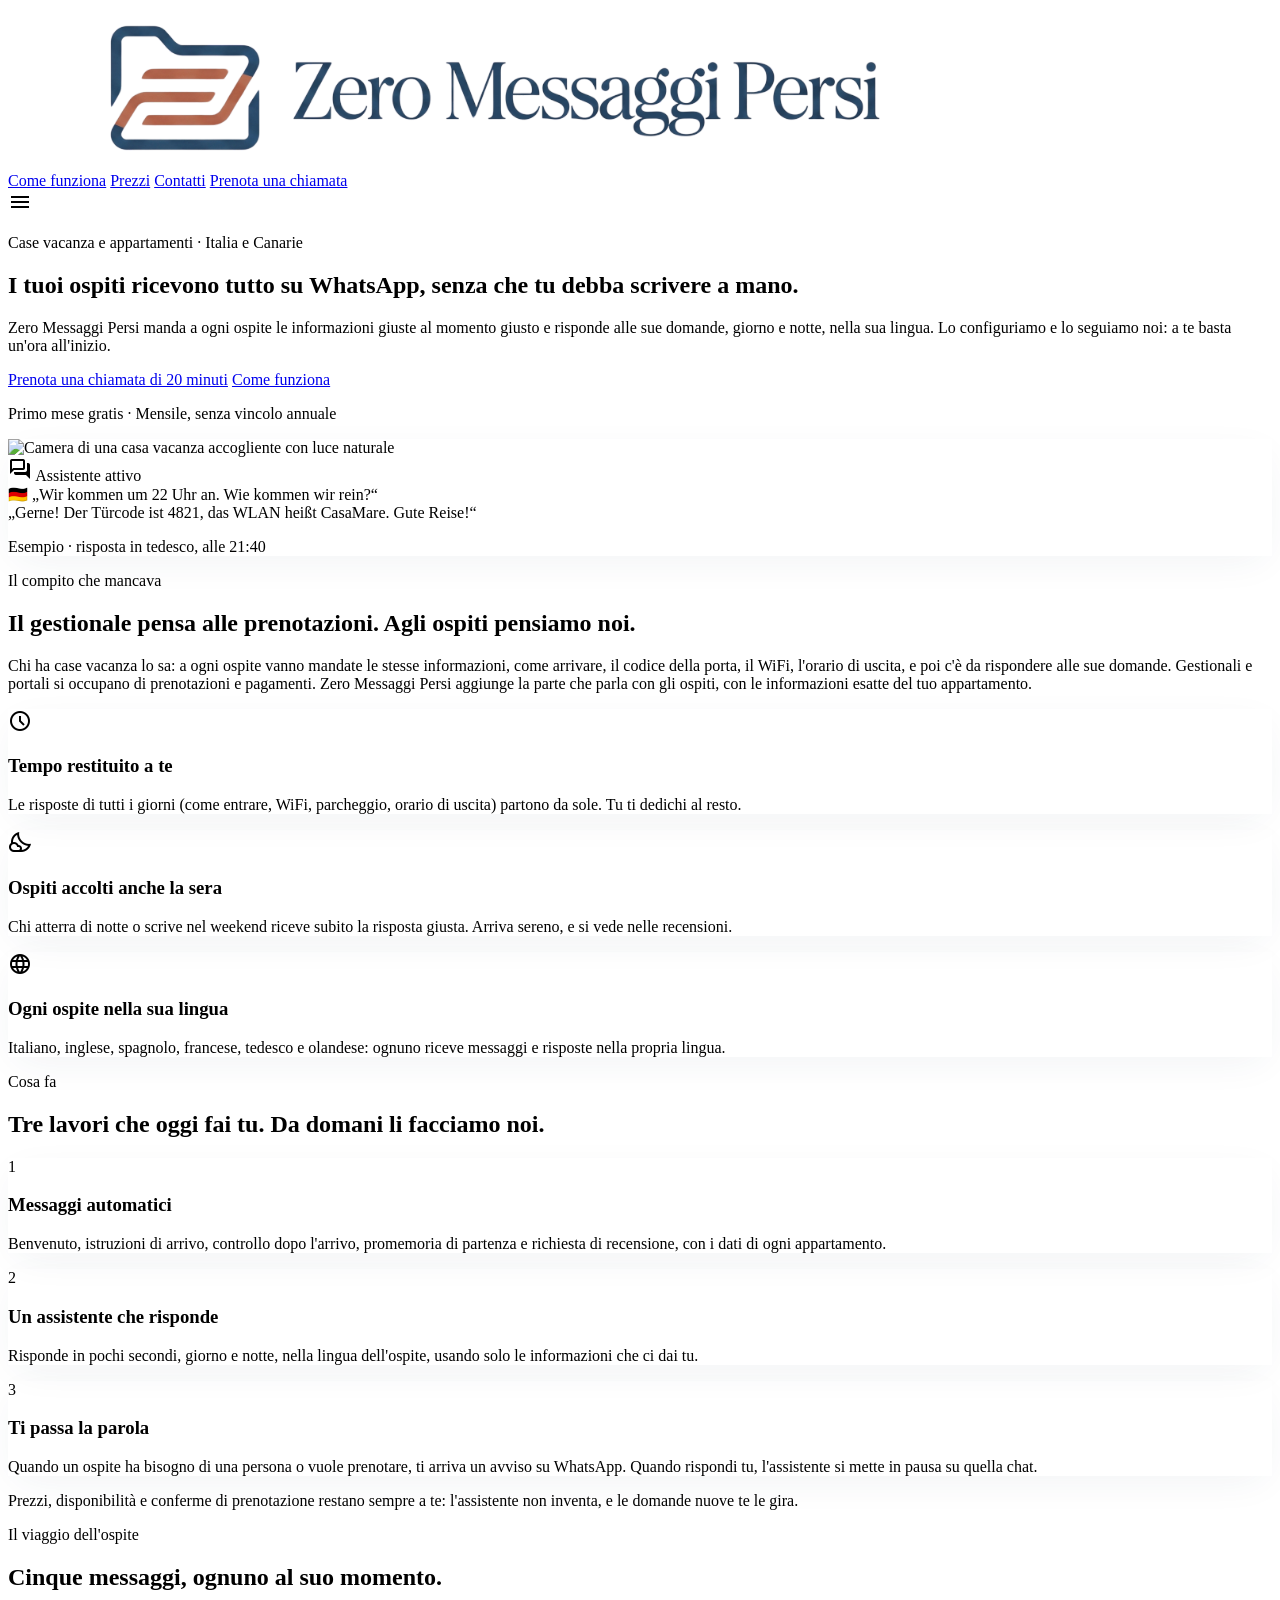
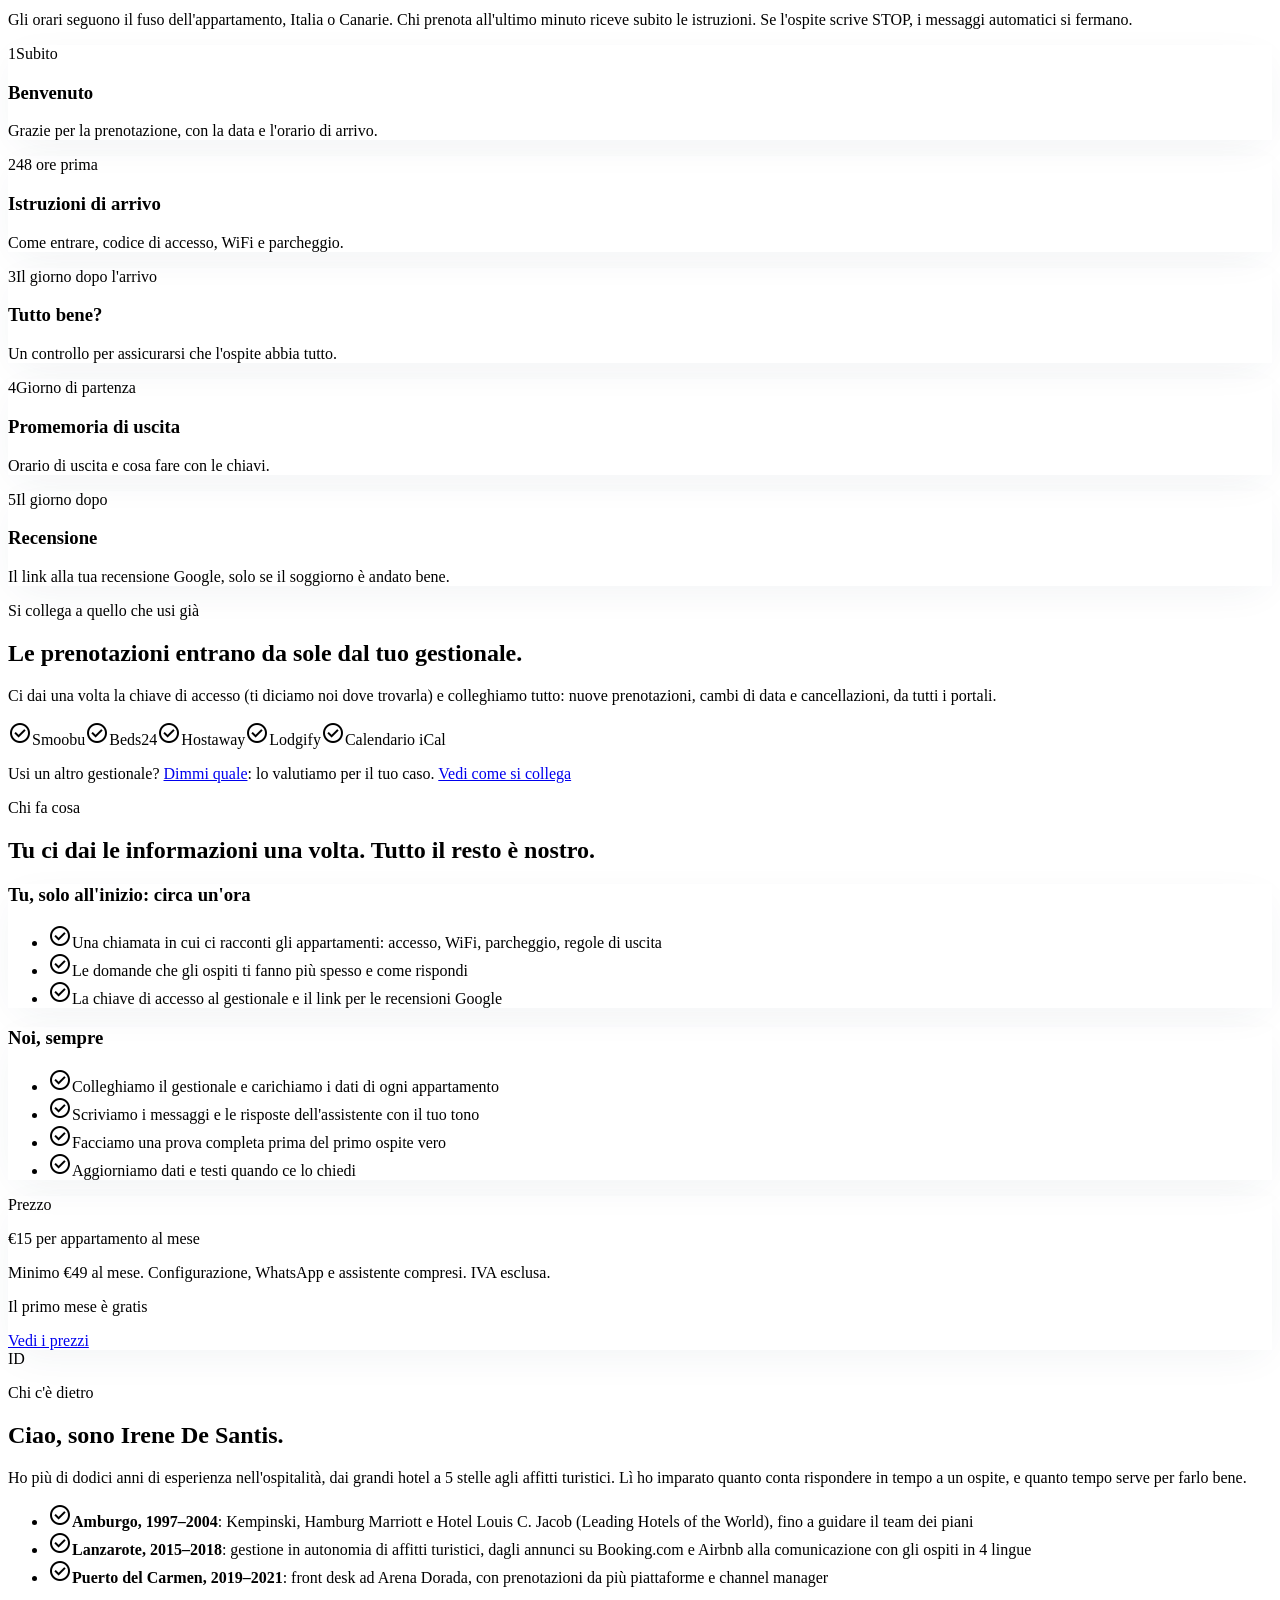
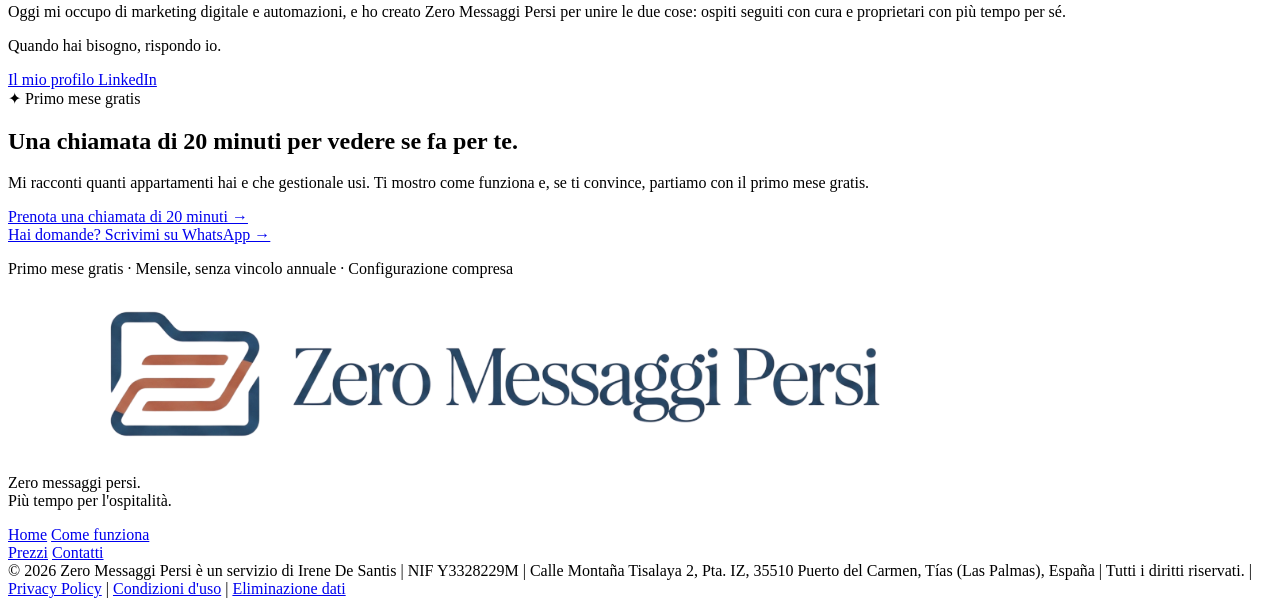
==== commit 8552cae7: "Home: chi c'è dietro con l'esperienza reale di Irene nell'ospitalità Sostituisce "20 anni" con più d" ====
--- a/index.html
+++ b/index.html
@@ -265,7 +265,9 @@
     <div class="flex flex-col gap-4">
       <p class="font-label-sm text-label-sm text-secondary uppercase tracking-wider">Chi c'è dietro</p>
       <h2 class="font-headline-md text-headline-md text-primary">Ciao, sono Irene De Santis.</h2>
-      <p class="font-body-lg text-body-lg text-on-surface-variant">Vengo da 20 anni di accoglienza e turismo: lì ho imparato quanto conta rispondere in tempo a un ospite, e quanto tempo serve per farlo bene. Oggi mi occupo di marketing digitale e automazioni, e ho creato Zero Messaggi Persi per unire le due cose: ospiti seguiti con cura e proprietari con più tempo per sé.</p>
+      <p class="font-body-lg text-body-lg text-on-surface-variant">Ho più di dodici anni di esperienza nell'ospitalità, dai grandi hotel a 5 stelle agli affitti turistici. Lì ho imparato quanto conta rispondere in tempo a un ospite, e quanto tempo serve per farlo bene.</p>
+      <ul class="flex flex-col gap-3"><li class="flex gap-3 font-body-md text-body-md text-on-surface-variant"><span class="material-symbols-outlined text-secondary text-[20px] shrink-0 mt-[2px]">check_circle</span><span><strong>Amburgo, 1997–2004</strong>: Kempinski, Hamburg Marriott e Hotel Louis C. Jacob (Leading Hotels of the World), fino a guidare il team dei piani</span></li><li class="flex gap-3 font-body-md text-body-md text-on-surface-variant"><span class="material-symbols-outlined text-secondary text-[20px] shrink-0 mt-[2px]">check_circle</span><span><strong>Lanzarote, 2015–2018</strong>: gestione in autonomia di affitti turistici, dagli annunci su Booking.com e Airbnb alla comunicazione con gli ospiti in 4 lingue</span></li><li class="flex gap-3 font-body-md text-body-md text-on-surface-variant"><span class="material-symbols-outlined text-secondary text-[20px] shrink-0 mt-[2px]">check_circle</span><span><strong>Puerto del Carmen, 2019–2021</strong>: front desk ad Arena Dorada, con prenotazioni da più piattaforme e channel manager</span></li></ul>
+      <p class="font-body-lg text-body-lg text-on-surface-variant">Oggi mi occupo di marketing digitale e automazioni, e ho creato Zero Messaggi Persi per unire le due cose: ospiti seguiti con cura e proprietari con più tempo per sé.</p>
       <p class="font-body-lg text-body-lg text-on-surface-variant">Quando hai bisogno, rispondo io.</p>
       <a class="text-primary-container font-semibold underline w-fit" href="https://www.linkedin.com/in/digitalmarketerirenedesantis/" target="_blank" rel="noopener noreferrer">Il mio profilo LinkedIn</a>
     </div>
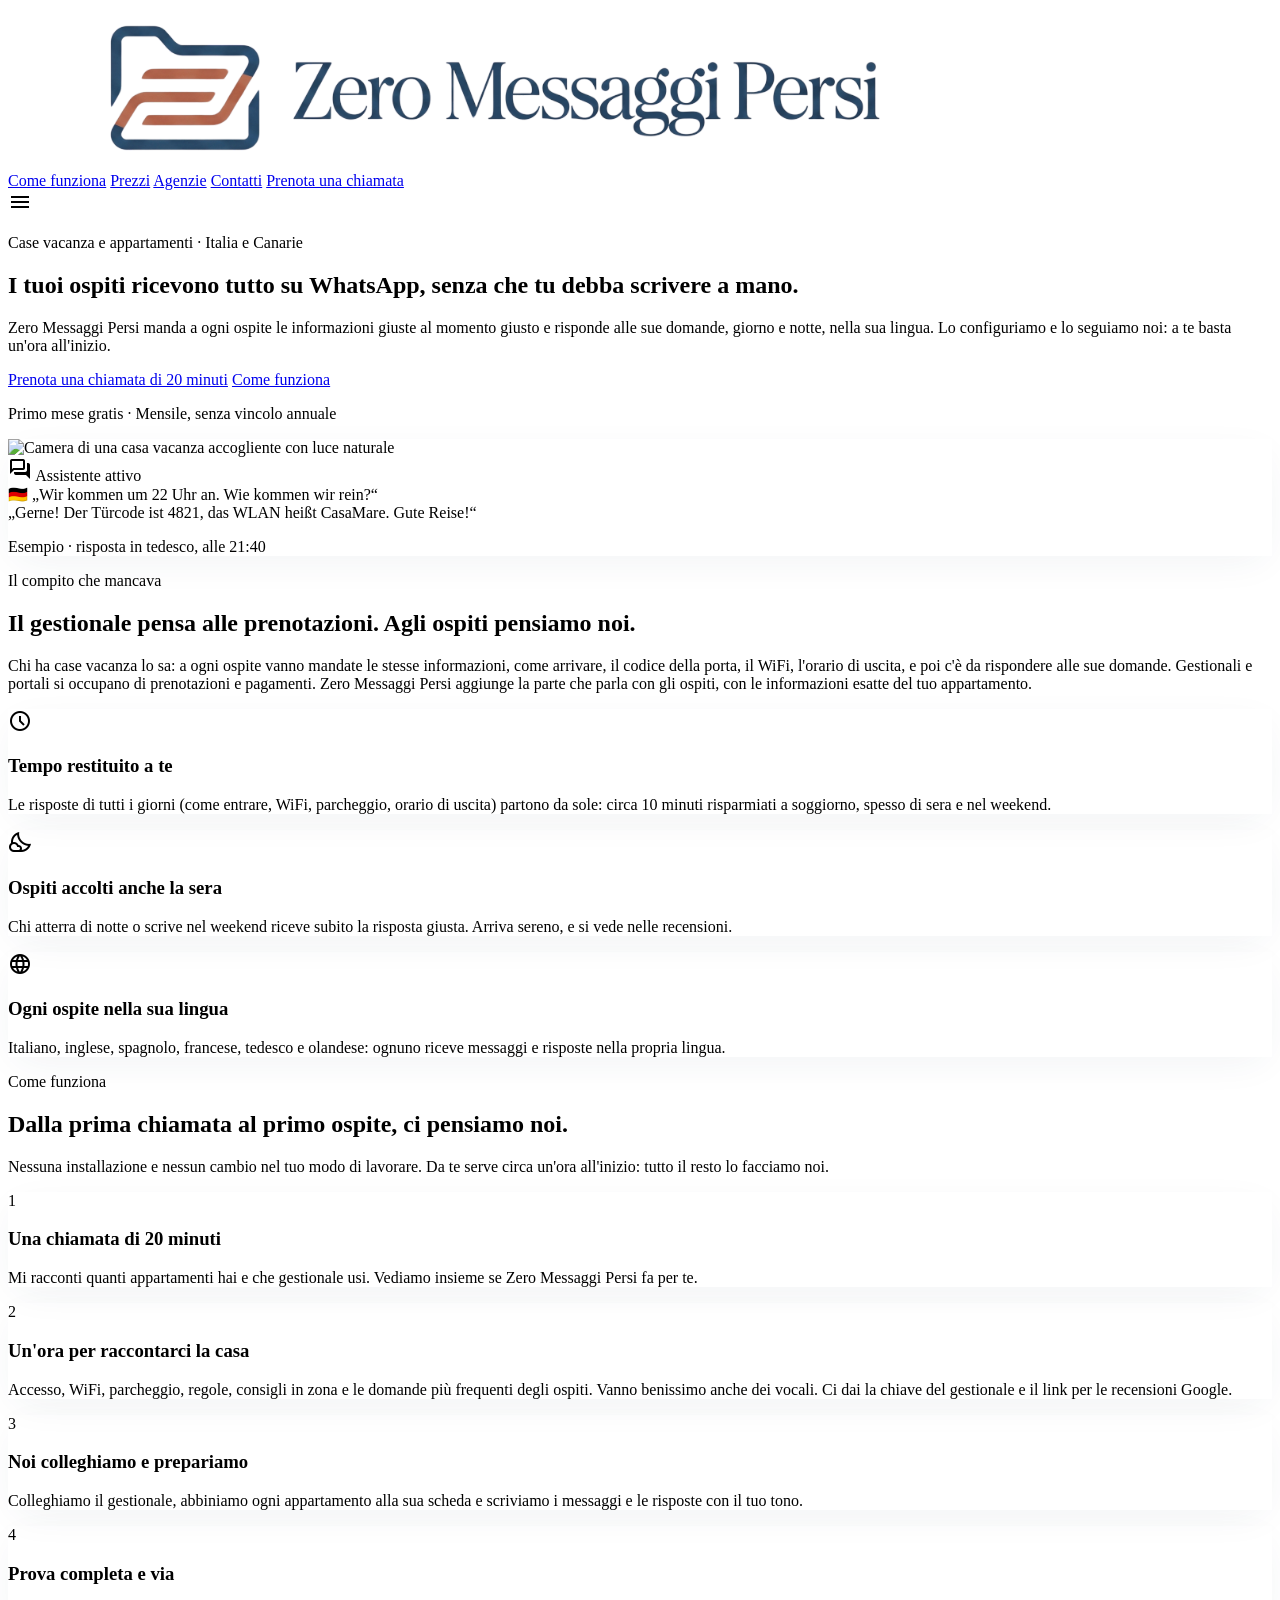
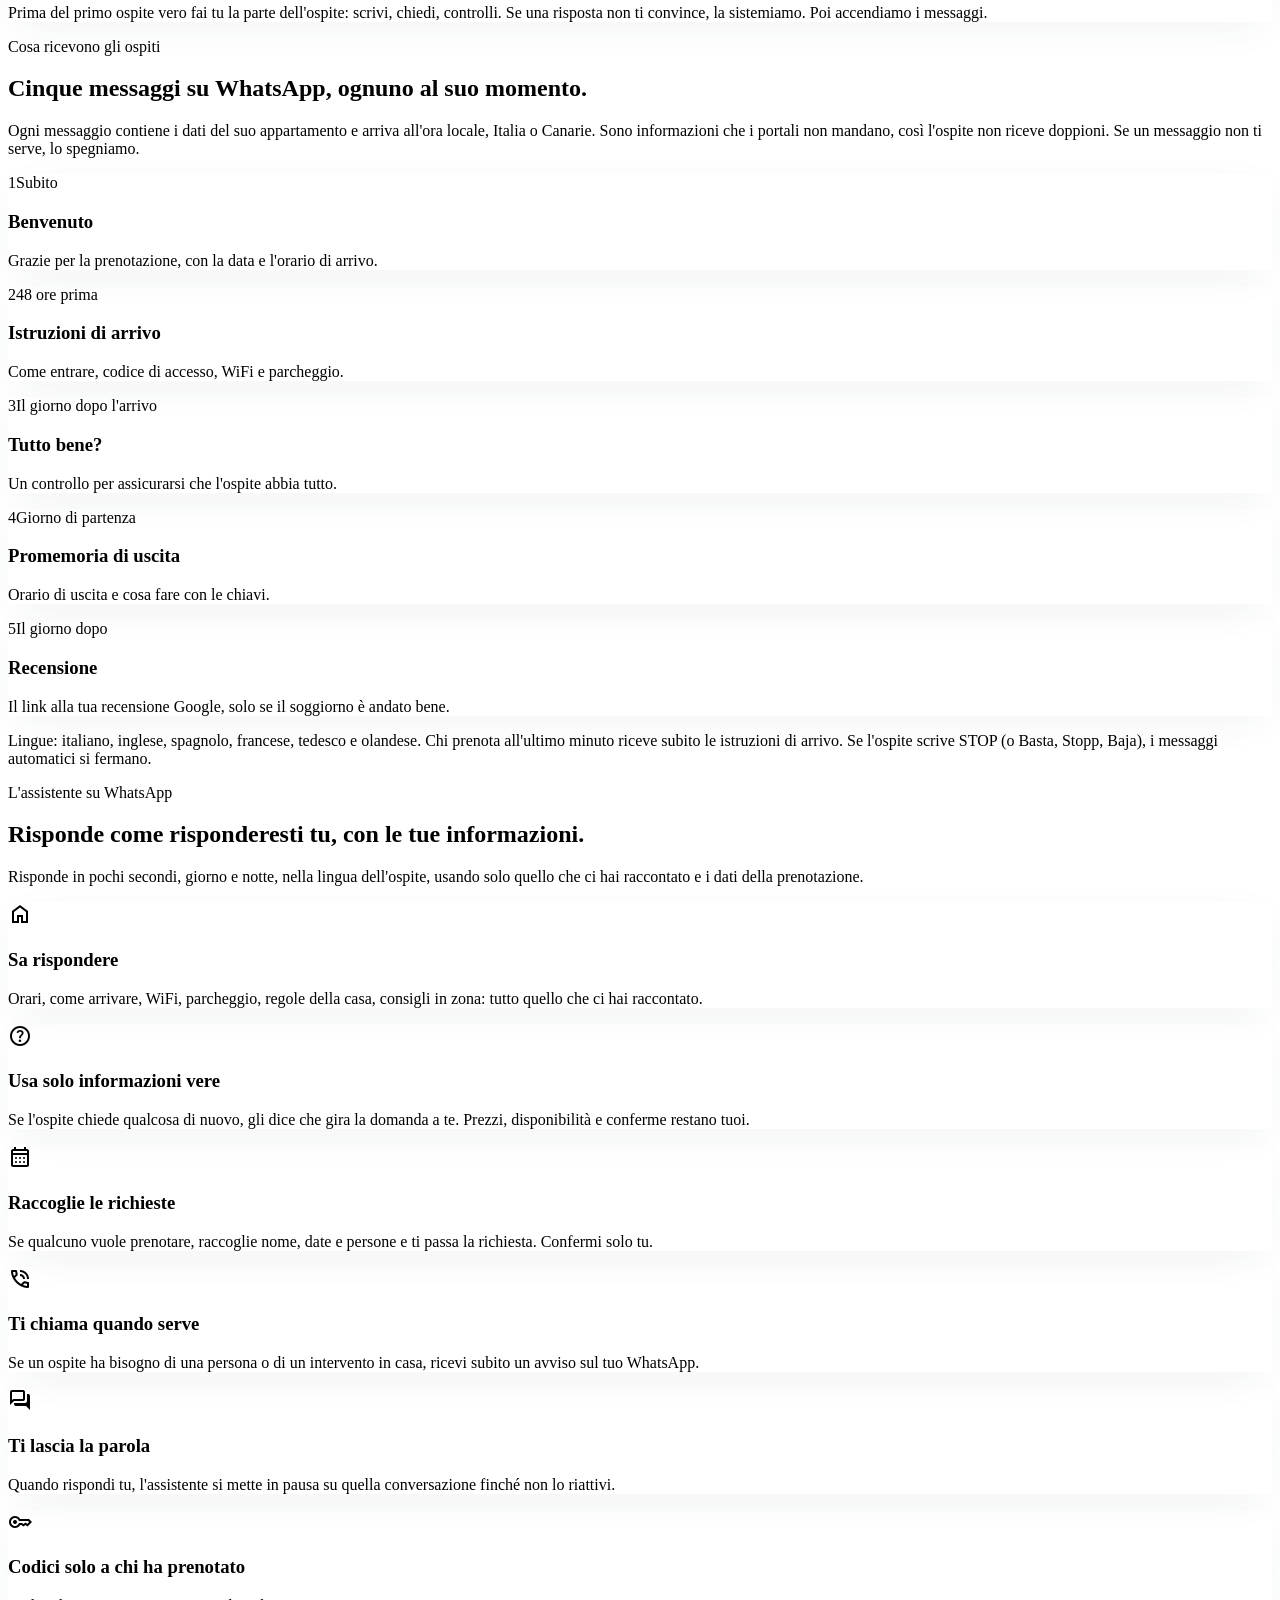
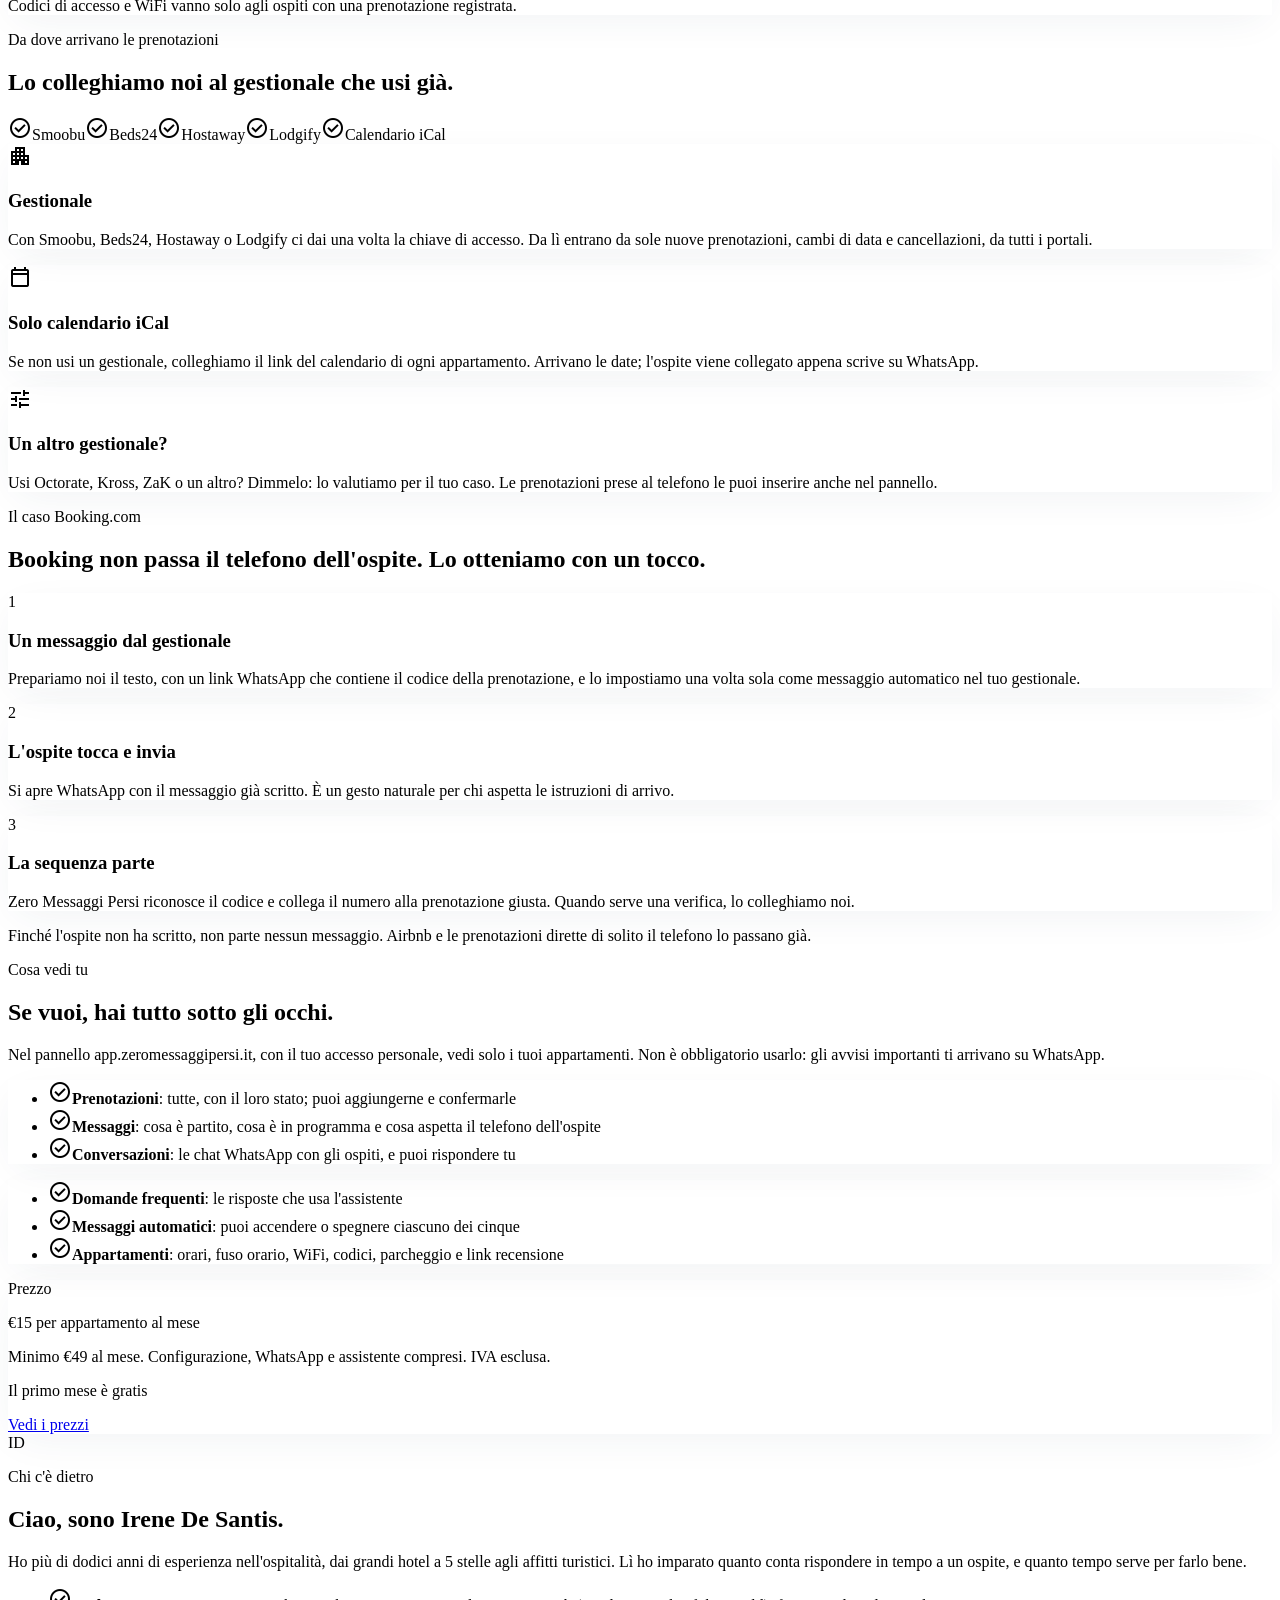
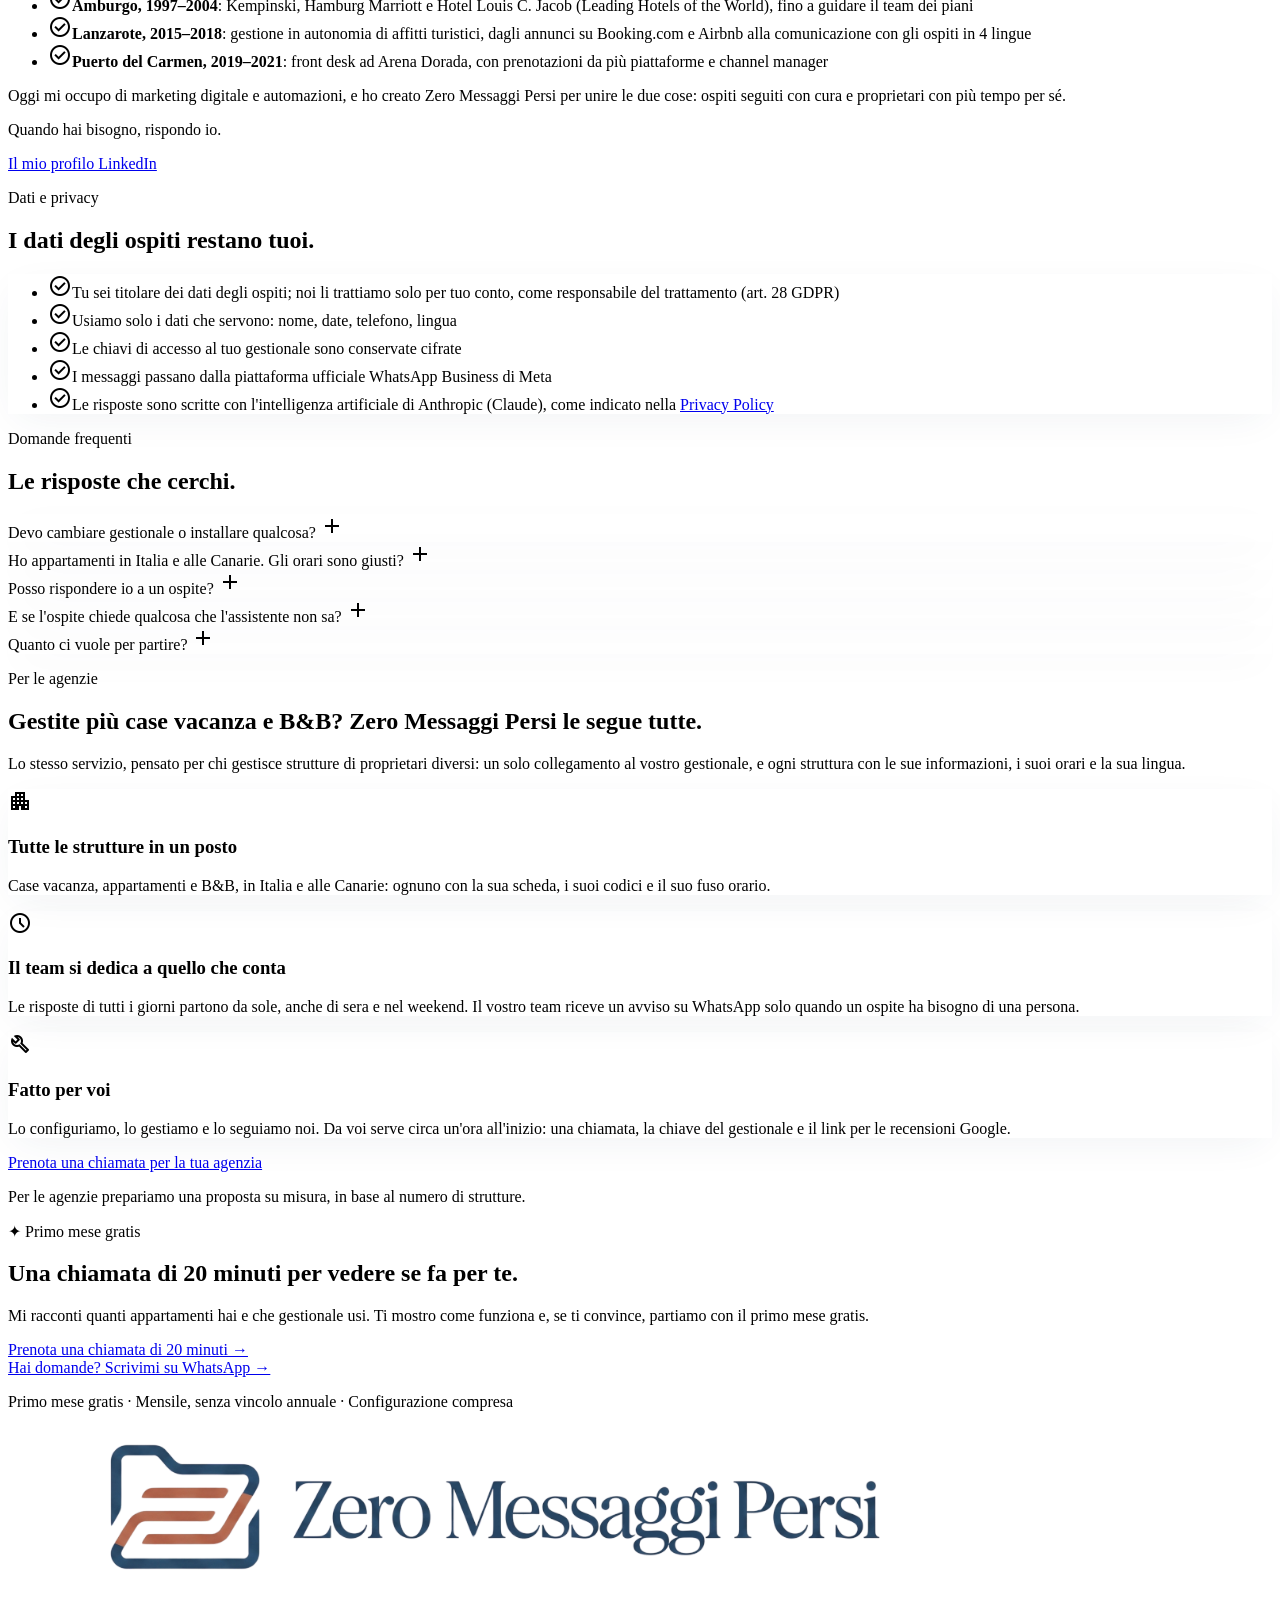
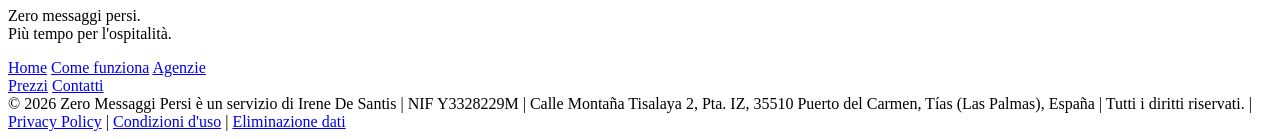
==== commit c63ad433: "Home unica con Come funziona e Agenzie, calendario subito aperto - Come funziona unita alla Home in " ====
--- a/index.html
+++ b/index.html
@@ -127,6 +127,12 @@
         details[open] .faq-icon { transform: rotate(45deg); }
         .faq-icon { transition: transform 0.25s ease; }
         details[open] summary { color: theme('colors.primary'); }
+            /* FAQ Accordion e menu mobile */
+        details summary { list-style: none; cursor: pointer; }
+        details summary::-webkit-details-marker { display: none; }
+        details[open] .faq-icon { transform: rotate(45deg); }
+        .faq-icon { transition: transform 0.25s ease; }
+        details[open] summary { color: theme('colors.primary'); }
     </style>
 </head>
 <body class="antialiased min-h-screen flex flex-col pt-[80px]">
@@ -136,16 +142,18 @@
   <div class="flex justify-between items-center px-margin-mobile md:px-margin-desktop py-4 max-w-container-max mx-auto">
     <a href="index.html" class="hover:opacity-90 transition-all duration-200"><img src="logo.svg" alt="Zero Messaggi Persi" class="h-[48px] w-auto"></a>
     <div class="hidden md:flex gap-8 items-center">
-      <a class="text-on-surface-variant hover:text-primary transition-all duration-200 font-body-lg text-body-lg" href="come-funziona.html">Come funziona</a>
+      <a class="text-on-surface-variant hover:text-primary transition-all duration-200 font-body-lg text-body-lg" href="index.html#come-funziona">Come funziona</a>
       <a class="text-on-surface-variant hover:text-primary transition-all duration-200 font-body-lg text-body-lg" href="prezzi.html">Prezzi</a>
+      <a class="text-on-surface-variant hover:text-primary transition-all duration-200 font-body-lg text-body-lg" href="index.html#agenzie">Agenzie</a>
       <a class="text-on-surface-variant hover:text-primary transition-all duration-200 font-body-lg text-body-lg" href="contatti.html">Contatti</a>
       <a class="bg-primary-container text-surface-container-low px-6 py-2 rounded-lg font-label-md text-label-md hover:opacity-90 transition-all duration-200" href="contatti.html#calendario" role="button">Prenota una chiamata</a>
     </div>
     <details class="md:hidden relative">
       <summary class="cursor-pointer text-primary p-2" aria-label="Apri il menu"><span class="material-symbols-outlined">menu</span></summary>
       <div class="absolute right-0 mt-3 w-64 bg-surface-container-lowest rounded-xl shadow-lg border border-surface-variant p-4 flex flex-col">
-        <a class="py-3 border-b border-surface-variant text-primary font-body-lg text-body-lg" href="come-funziona.html">Come funziona</a>
+        <a class="py-3 border-b border-surface-variant text-primary font-body-lg text-body-lg" href="index.html#come-funziona">Come funziona</a>
         <a class="py-3 border-b border-surface-variant text-primary font-body-lg text-body-lg" href="prezzi.html">Prezzi</a>
+        <a class="py-3 border-b border-surface-variant text-primary font-body-lg text-body-lg" href="index.html#agenzie">Agenzie</a>
         <a class="py-3 border-b border-surface-variant text-primary font-body-lg text-body-lg" href="contatti.html">Contatti</a>
         <a class="mt-4 bg-primary-container text-surface-container-low px-4 py-3 rounded-lg font-label-md text-label-md text-center" href="contatti.html#calendario">Prenota una chiamata</a>
       </div>
@@ -163,7 +171,7 @@
     <p class="font-body-lg text-body-lg text-on-surface-variant max-w-2xl">Zero Messaggi Persi manda a ogni ospite le informazioni giuste al momento giusto e risponde alle sue domande, giorno e notte, nella sua lingua. Lo configuriamo e lo seguiamo noi: a te basta un'ora all'inizio.</p>
     <div class="flex flex-col sm:flex-row gap-4 mt-2">
       <a class="bg-primary-container text-surface-container-low px-8 py-3 rounded-lg font-label-md text-label-md hover:opacity-90 transition-all text-center" href="contatti.html#calendario" role="button">Prenota una chiamata di 20 minuti</a>
-      <a class="border border-primary-container text-primary-container px-8 py-3 rounded-lg font-label-md text-label-md hover:bg-surface-variant transition-all text-center" href="come-funziona.html" role="button">Come funziona</a>
+      <a class="border border-primary-container text-primary-container px-8 py-3 rounded-lg font-label-md text-label-md hover:bg-surface-variant transition-all text-center" href="#come-funziona" role="button">Come funziona</a>
     </div>
     <p class="font-body-sm text-body-sm text-on-surface-variant">Primo mese gratis · Mensile, senza vincolo annuale</p>
   </div>
@@ -190,21 +198,25 @@
 <section class="bg-surface-container-lowest border-y border-surface-variant w-full">
   <div class="px-margin-mobile md:px-margin-desktop py-section-gap max-w-container-max mx-auto w-full">
     <div class="text-center mb-12"><p class="font-label-sm text-label-sm text-secondary uppercase tracking-wider mb-3">Il compito che mancava</p><h2 class="font-headline-md text-headline-md text-primary mb-4">Il gestionale pensa alle prenotazioni. Agli ospiti pensiamo noi.</h2><p class="font-body-lg text-body-lg text-on-surface-variant max-w-2xl mx-auto">Chi ha case vacanza lo sa: a ogni ospite vanno mandate le stesse informazioni, come arrivare, il codice della porta, il WiFi, l'orario di uscita, e poi c'è da rispondere alle sue domande. Gestionali e portali si occupano di prenotazioni e pagamenti. Zero Messaggi Persi aggiunge la parte che parla con gli ospiti, con le informazioni esatte del tuo appartamento.</p></div>
-    <div class="grid grid-cols-1 md:grid-cols-3 gap-6"><div class="bg-surface-container-lowest rounded-2xl p-7 border border-surface-variant ambient-shadow flex flex-col gap-3"><span class="material-symbols-outlined text-secondary text-[32px]">schedule</span><h3 class="font-headline-sm text-headline-sm text-primary">Tempo restituito a te</h3><p class="font-body-md text-body-md text-on-surface-variant">Le risposte di tutti i giorni (come entrare, WiFi, parcheggio, orario di uscita) partono da sole. Tu ti dedichi al resto.</p></div><div class="bg-surface-container-lowest rounded-2xl p-7 border border-surface-variant ambient-shadow flex flex-col gap-3"><span class="material-symbols-outlined text-secondary text-[32px]">nights_stay</span><h3 class="font-headline-sm text-headline-sm text-primary">Ospiti accolti anche la sera</h3><p class="font-body-md text-body-md text-on-surface-variant">Chi atterra di notte o scrive nel weekend riceve subito la risposta giusta. Arriva sereno, e si vede nelle recensioni.</p></div><div class="bg-surface-container-lowest rounded-2xl p-7 border border-surface-variant ambient-shadow flex flex-col gap-3"><span class="material-symbols-outlined text-secondary text-[32px]">language</span><h3 class="font-headline-sm text-headline-sm text-primary">Ogni ospite nella sua lingua</h3><p class="font-body-md text-body-md text-on-surface-variant">Italiano, inglese, spagnolo, francese, tedesco e olandese: ognuno riceve messaggi e risposte nella propria lingua.</p></div></div>
-  </div>
-</section>
-
-<!-- COSA FA -->
-<section class="px-margin-mobile md:px-margin-desktop py-section-gap max-w-container-max mx-auto w-full">
-  <div class="text-center mb-12"><p class="font-label-sm text-label-sm text-secondary uppercase tracking-wider mb-3">Cosa fa</p><h2 class="font-headline-md text-headline-md text-primary mb-4">Tre lavori che oggi fai tu. Da domani li facciamo noi.</h2></div>
-  <div class="grid grid-cols-1 md:grid-cols-3 gap-6"><div class="bg-surface-container-lowest rounded-2xl p-7 border border-surface-variant ambient-shadow flex flex-col gap-3"><div class="w-12 h-12 rounded-full bg-primary text-on-primary flex items-center justify-center text-xl font-bold shrink-0">1</div><h3 class="font-headline-sm text-headline-sm text-primary">Messaggi automatici</h3><p class="font-body-md text-body-md text-on-surface-variant">Benvenuto, istruzioni di arrivo, controllo dopo l'arrivo, promemoria di partenza e richiesta di recensione, con i dati di ogni appartamento.</p></div><div class="bg-surface-container-lowest rounded-2xl p-7 border border-surface-variant ambient-shadow flex flex-col gap-3"><div class="w-12 h-12 rounded-full bg-primary text-on-primary flex items-center justify-center text-xl font-bold shrink-0">2</div><h3 class="font-headline-sm text-headline-sm text-primary">Un assistente che risponde</h3><p class="font-body-md text-body-md text-on-surface-variant">Risponde in pochi secondi, giorno e notte, nella lingua dell'ospite, usando solo le informazioni che ci dai tu.</p></div><div class="bg-surface-container-lowest rounded-2xl p-7 border border-surface-variant ambient-shadow flex flex-col gap-3"><div class="w-12 h-12 rounded-full bg-primary text-on-primary flex items-center justify-center text-xl font-bold shrink-0">3</div><h3 class="font-headline-sm text-headline-sm text-primary">Ti passa la parola</h3><p class="font-body-md text-body-md text-on-surface-variant">Quando un ospite ha bisogno di una persona o vuole prenotare, ti arriva un avviso su WhatsApp. Quando rispondi tu, l'assistente si mette in pausa su quella chat.</p></div></div>
-  <p class="font-body-lg text-body-lg text-on-surface-variant text-center max-w-3xl mx-auto mt-10">Prezzi, disponibilità e conferme di prenotazione restano sempre a te: l'assistente non inventa, e le domande nuove te le gira.</p>
-</section>
-
-<!-- VIAGGIO OSPITE -->
+    <div class="grid grid-cols-1 md:grid-cols-3 gap-6"><div class="bg-surface-container-lowest rounded-2xl p-7 border border-surface-variant ambient-shadow flex flex-col gap-3"><span class="material-symbols-outlined text-secondary text-[32px]">schedule</span><h3 class="font-headline-sm text-headline-sm text-primary">Tempo restituito a te</h3><p class="font-body-md text-body-md text-on-surface-variant">Le risposte di tutti i giorni (come entrare, WiFi, parcheggio, orario di uscita) partono da sole: circa 10 minuti risparmiati a soggiorno, spesso di sera e nel weekend.</p></div><div class="bg-surface-container-lowest rounded-2xl p-7 border border-surface-variant ambient-shadow flex flex-col gap-3"><span class="material-symbols-outlined text-secondary text-[32px]">nights_stay</span><h3 class="font-headline-sm text-headline-sm text-primary">Ospiti accolti anche la sera</h3><p class="font-body-md text-body-md text-on-surface-variant">Chi atterra di notte o scrive nel weekend riceve subito la risposta giusta. Arriva sereno, e si vede nelle recensioni.</p></div><div class="bg-surface-container-lowest rounded-2xl p-7 border border-surface-variant ambient-shadow flex flex-col gap-3"><span class="material-symbols-outlined text-secondary text-[32px]">language</span><h3 class="font-headline-sm text-headline-sm text-primary">Ogni ospite nella sua lingua</h3><p class="font-body-md text-body-md text-on-surface-variant">Italiano, inglese, spagnolo, francese, tedesco e olandese: ognuno riceve messaggi e risposte nella propria lingua.</p></div></div>
+  </div>
+</section>
+
+<!-- COME FUNZIONA -->
+<section id="come-funziona" class="px-margin-mobile md:px-margin-desktop py-section-gap max-w-container-max mx-auto w-full scroll-mt-24">
+  <div class="text-center mb-12"><p class="font-label-sm text-label-sm text-secondary uppercase tracking-wider mb-3">Come funziona</p><h2 class="font-headline-md text-headline-md text-primary mb-4">Dalla prima chiamata al primo ospite, ci pensiamo noi.</h2><p class="font-body-lg text-body-lg text-on-surface-variant max-w-2xl mx-auto">Nessuna installazione e nessun cambio nel tuo modo di lavorare. Da te serve circa un'ora all'inizio: tutto il resto lo facciamo noi.</p></div>
+  <div class="grid grid-cols-1 md:grid-cols-2 lg:grid-cols-4 gap-6">
+    <div class="bg-surface-container-lowest rounded-2xl p-7 border border-surface-variant ambient-shadow flex flex-col gap-3"><div class="w-12 h-12 rounded-full bg-primary text-on-primary flex items-center justify-center text-xl font-bold shrink-0">1</div><h3 class="font-headline-sm text-headline-sm text-primary">Una chiamata di 20 minuti</h3><p class="font-body-md text-body-md text-on-surface-variant">Mi racconti quanti appartamenti hai e che gestionale usi. Vediamo insieme se Zero Messaggi Persi fa per te.</p></div>
+    <div class="bg-surface-container-lowest rounded-2xl p-7 border border-surface-variant ambient-shadow flex flex-col gap-3"><div class="w-12 h-12 rounded-full bg-primary text-on-primary flex items-center justify-center text-xl font-bold shrink-0">2</div><h3 class="font-headline-sm text-headline-sm text-primary">Un'ora per raccontarci la casa</h3><p class="font-body-md text-body-md text-on-surface-variant">Accesso, WiFi, parcheggio, regole, consigli in zona e le domande più frequenti degli ospiti. Vanno benissimo anche dei vocali. Ci dai la chiave del gestionale e il link per le recensioni Google.</p></div>
+    <div class="bg-surface-container-lowest rounded-2xl p-7 border border-surface-variant ambient-shadow flex flex-col gap-3"><div class="w-12 h-12 rounded-full bg-primary text-on-primary flex items-center justify-center text-xl font-bold shrink-0">3</div><h3 class="font-headline-sm text-headline-sm text-primary">Noi colleghiamo e prepariamo</h3><p class="font-body-md text-body-md text-on-surface-variant">Colleghiamo il gestionale, abbiniamo ogni appartamento alla sua scheda e scriviamo i messaggi e le risposte con il tuo tono.</p></div>
+    <div class="bg-surface-container-lowest rounded-2xl p-7 border border-surface-variant ambient-shadow flex flex-col gap-3"><div class="w-12 h-12 rounded-full bg-primary text-on-primary flex items-center justify-center text-xl font-bold shrink-0">4</div><h3 class="font-headline-sm text-headline-sm text-primary">Prova completa e via</h3><p class="font-body-md text-body-md text-on-surface-variant">Prima del primo ospite vero fai tu la parte dell'ospite: scrivi, chiedi, controlli. Se una risposta non ti convince, la sistemiamo. Poi accendiamo i messaggi.</p></div>
+  </div>
+</section>
+
+<!-- MESSAGGI -->
 <section class="bg-surface-container-lowest border-y border-surface-variant w-full">
   <div class="px-margin-mobile md:px-margin-desktop py-section-gap max-w-container-max mx-auto w-full">
-    <div class="text-center mb-12"><p class="font-label-sm text-label-sm text-secondary uppercase tracking-wider mb-3">Il viaggio dell'ospite</p><h2 class="font-headline-md text-headline-md text-primary mb-4">Cinque messaggi, ognuno al suo momento.</h2><p class="font-body-lg text-body-lg text-on-surface-variant max-w-2xl mx-auto">Gli orari seguono il fuso dell'appartamento, Italia o Canarie. Chi prenota all'ultimo minuto riceve subito le istruzioni. Se l'ospite scrive STOP, i messaggi automatici si fermano.</p></div>
+    <div class="text-center mb-12"><p class="font-label-sm text-label-sm text-secondary uppercase tracking-wider mb-3">Cosa ricevono gli ospiti</p><h2 class="font-headline-md text-headline-md text-primary mb-4">Cinque messaggi su WhatsApp, ognuno al suo momento.</h2><p class="font-body-lg text-body-lg text-on-surface-variant max-w-2xl mx-auto">Ogni messaggio contiene i dati del suo appartamento e arriva all'ora locale, Italia o Canarie. Sono informazioni che i portali non mandano, così l'ospite non riceve doppioni. Se un messaggio non ti serve, lo spegniamo.</p></div>
     <div class="grid grid-cols-1 sm:grid-cols-2 lg:grid-cols-5 gap-4"><div class="bg-surface-container-lowest rounded-2xl p-7 border border-surface-variant ambient-shadow flex flex-col gap-3">
   <div class="flex items-center gap-3"><span class="w-9 h-9 rounded-full bg-primary text-on-primary flex items-center justify-center font-bold shrink-0">1</span><span class="font-label-sm text-label-sm text-secondary uppercase tracking-wider">Subito</span></div>
   <h3 class="font-headline-sm text-headline-sm text-primary">Benvenuto</h3>
@@ -226,23 +238,43 @@
   <h3 class="font-headline-sm text-headline-sm text-primary">Recensione</h3>
   <p class="font-body-md text-body-md text-on-surface-variant">Il link alla tua recensione Google, solo se il soggiorno è andato bene.</p>
 </div></div>
-  </div>
+    <p class="font-body-lg text-body-lg text-on-surface-variant text-center max-w-3xl mx-auto mt-10">Lingue: italiano, inglese, spagnolo, francese, tedesco e olandese. Chi prenota all'ultimo minuto riceve subito le istruzioni di arrivo. Se l'ospite scrive STOP (o Basta, Stopp, Baja), i messaggi automatici si fermano.</p>
+  </div>
+</section>
+
+<!-- ASSISTENTE -->
+<section class="px-margin-mobile md:px-margin-desktop py-section-gap max-w-container-max mx-auto w-full">
+  <div class="text-center mb-12"><p class="font-label-sm text-label-sm text-secondary uppercase tracking-wider mb-3">L'assistente su WhatsApp</p><h2 class="font-headline-md text-headline-md text-primary mb-4">Risponde come risponderesti tu, con le tue informazioni.</h2><p class="font-body-lg text-body-lg text-on-surface-variant max-w-2xl mx-auto">Risponde in pochi secondi, giorno e notte, nella lingua dell'ospite, usando solo quello che ci hai raccontato e i dati della prenotazione.</p></div>
+  <div class="grid grid-cols-1 md:grid-cols-3 gap-6"><div class="bg-surface-container-lowest rounded-2xl p-7 border border-surface-variant ambient-shadow flex flex-col gap-3"><span class="material-symbols-outlined text-secondary text-[32px]">home</span><h3 class="font-headline-sm text-headline-sm text-primary">Sa rispondere</h3><p class="font-body-md text-body-md text-on-surface-variant">Orari, come arrivare, WiFi, parcheggio, regole della casa, consigli in zona: tutto quello che ci hai raccontato.</p></div><div class="bg-surface-container-lowest rounded-2xl p-7 border border-surface-variant ambient-shadow flex flex-col gap-3"><span class="material-symbols-outlined text-secondary text-[32px]">help</span><h3 class="font-headline-sm text-headline-sm text-primary">Usa solo informazioni vere</h3><p class="font-body-md text-body-md text-on-surface-variant">Se l'ospite chiede qualcosa di nuovo, gli dice che gira la domanda a te. Prezzi, disponibilità e conferme restano tuoi.</p></div><div class="bg-surface-container-lowest rounded-2xl p-7 border border-surface-variant ambient-shadow flex flex-col gap-3"><span class="material-symbols-outlined text-secondary text-[32px]">calendar_month</span><h3 class="font-headline-sm text-headline-sm text-primary">Raccoglie le richieste</h3><p class="font-body-md text-body-md text-on-surface-variant">Se qualcuno vuole prenotare, raccoglie nome, date e persone e ti passa la richiesta. Confermi solo tu.</p></div><div class="bg-surface-container-lowest rounded-2xl p-7 border border-surface-variant ambient-shadow flex flex-col gap-3"><span class="material-symbols-outlined text-secondary text-[32px]">phone_in_talk</span><h3 class="font-headline-sm text-headline-sm text-primary">Ti chiama quando serve</h3><p class="font-body-md text-body-md text-on-surface-variant">Se un ospite ha bisogno di una persona o di un intervento in casa, ricevi subito un avviso sul tuo WhatsApp.</p></div><div class="bg-surface-container-lowest rounded-2xl p-7 border border-surface-variant ambient-shadow flex flex-col gap-3"><span class="material-symbols-outlined text-secondary text-[32px]">forum</span><h3 class="font-headline-sm text-headline-sm text-primary">Ti lascia la parola</h3><p class="font-body-md text-body-md text-on-surface-variant">Quando rispondi tu, l'assistente si mette in pausa su quella conversazione finché non lo riattivi.</p></div><div class="bg-surface-container-lowest rounded-2xl p-7 border border-surface-variant ambient-shadow flex flex-col gap-3"><span class="material-symbols-outlined text-secondary text-[32px]">key</span><h3 class="font-headline-sm text-headline-sm text-primary">Codici solo a chi ha prenotato</h3><p class="font-body-md text-body-md text-on-surface-variant">Codici di accesso e WiFi vanno solo agli ospiti con una prenotazione registrata.</p></div></div>
 </section>
 
 <!-- GESTIONALI -->
+<section id="gestionali" class="bg-surface-container-lowest border-y border-surface-variant w-full scroll-mt-24">
+  <div class="px-margin-mobile md:px-margin-desktop py-section-gap max-w-container-max mx-auto w-full">
+    <div class="text-center mb-12"><p class="font-label-sm text-label-sm text-secondary uppercase tracking-wider mb-3">Da dove arrivano le prenotazioni</p><h2 class="font-headline-md text-headline-md text-primary mb-4">Lo colleghiamo noi al gestionale che usi già.</h2></div>
+    <div class="flex flex-wrap justify-center gap-3"><span class="inline-flex items-center gap-2 bg-surface-container-lowest border border-surface-variant rounded-full px-5 py-3 font-label-md text-label-md text-primary"><span class="material-symbols-outlined text-secondary text-[20px]">check_circle</span>Smoobu</span><span class="inline-flex items-center gap-2 bg-surface-container-lowest border border-surface-variant rounded-full px-5 py-3 font-label-md text-label-md text-primary"><span class="material-symbols-outlined text-secondary text-[20px]">check_circle</span>Beds24</span><span class="inline-flex items-center gap-2 bg-surface-container-lowest border border-surface-variant rounded-full px-5 py-3 font-label-md text-label-md text-primary"><span class="material-symbols-outlined text-secondary text-[20px]">check_circle</span>Hostaway</span><span class="inline-flex items-center gap-2 bg-surface-container-lowest border border-surface-variant rounded-full px-5 py-3 font-label-md text-label-md text-primary"><span class="material-symbols-outlined text-secondary text-[20px]">check_circle</span>Lodgify</span><span class="inline-flex items-center gap-2 bg-surface-container-lowest border border-surface-variant rounded-full px-5 py-3 font-label-md text-label-md text-primary"><span class="material-symbols-outlined text-secondary text-[20px]">check_circle</span>Calendario iCal</span></div>
+    <div class="grid grid-cols-1 md:grid-cols-3 gap-6 mt-12">
+      <div class="bg-surface-container-lowest rounded-2xl p-7 border border-surface-variant ambient-shadow flex flex-col gap-3"><span class="material-symbols-outlined text-secondary text-[32px]">apartment</span><h3 class="font-headline-sm text-headline-sm text-primary">Gestionale</h3><p class="font-body-md text-body-md text-on-surface-variant">Con Smoobu, Beds24, Hostaway o Lodgify ci dai una volta la chiave di accesso. Da lì entrano da sole nuove prenotazioni, cambi di data e cancellazioni, da tutti i portali.</p></div>
+      <div class="bg-surface-container-lowest rounded-2xl p-7 border border-surface-variant ambient-shadow flex flex-col gap-3"><span class="material-symbols-outlined text-secondary text-[32px]">calendar_today</span><h3 class="font-headline-sm text-headline-sm text-primary">Solo calendario iCal</h3><p class="font-body-md text-body-md text-on-surface-variant">Se non usi un gestionale, colleghiamo il link del calendario di ogni appartamento. Arrivano le date; l'ospite viene collegato appena scrive su WhatsApp.</p></div>
+      <div class="bg-surface-container-lowest rounded-2xl p-7 border border-surface-variant ambient-shadow flex flex-col gap-3"><span class="material-symbols-outlined text-secondary text-[32px]">tune</span><h3 class="font-headline-sm text-headline-sm text-primary">Un altro gestionale?</h3><p class="font-body-md text-body-md text-on-surface-variant">Usi Octorate, Kross, ZaK o un altro? Dimmelo: lo valutiamo per il tuo caso. Le prenotazioni prese al telefono le puoi inserire anche nel pannello.</p></div>
+    </div>
+  </div>
+</section>
+
+<!-- BOOKING -->
 <section class="px-margin-mobile md:px-margin-desktop py-section-gap max-w-container-max mx-auto w-full">
-  <div class="text-center mb-12"><p class="font-label-sm text-label-sm text-secondary uppercase tracking-wider mb-3">Si collega a quello che usi già</p><h2 class="font-headline-md text-headline-md text-primary mb-4">Le prenotazioni entrano da sole dal tuo gestionale.</h2><p class="font-body-lg text-body-lg text-on-surface-variant max-w-2xl mx-auto">Ci dai una volta la chiave di accesso (ti diciamo noi dove trovarla) e colleghiamo tutto: nuove prenotazioni, cambi di data e cancellazioni, da tutti i portali.</p></div>
-  <div class="flex flex-wrap justify-center gap-3"><span class="inline-flex items-center gap-2 bg-surface-container-lowest border border-surface-variant rounded-full px-5 py-3 font-label-md text-label-md text-primary"><span class="material-symbols-outlined text-secondary text-[20px]">check_circle</span>Smoobu</span><span class="inline-flex items-center gap-2 bg-surface-container-lowest border border-surface-variant rounded-full px-5 py-3 font-label-md text-label-md text-primary"><span class="material-symbols-outlined text-secondary text-[20px]">check_circle</span>Beds24</span><span class="inline-flex items-center gap-2 bg-surface-container-lowest border border-surface-variant rounded-full px-5 py-3 font-label-md text-label-md text-primary"><span class="material-symbols-outlined text-secondary text-[20px]">check_circle</span>Hostaway</span><span class="inline-flex items-center gap-2 bg-surface-container-lowest border border-surface-variant rounded-full px-5 py-3 font-label-md text-label-md text-primary"><span class="material-symbols-outlined text-secondary text-[20px]">check_circle</span>Lodgify</span><span class="inline-flex items-center gap-2 bg-surface-container-lowest border border-surface-variant rounded-full px-5 py-3 font-label-md text-label-md text-primary"><span class="material-symbols-outlined text-secondary text-[20px]">check_circle</span>Calendario iCal</span></div>
-  <p class="font-body-lg text-body-lg text-on-surface-variant text-center max-w-2xl mx-auto mt-8">Usi un altro gestionale? <a class="text-primary-container font-semibold underline" href="https://wa.me/393425259174?text=Ciao%20Irene%2C%20vorrei%20saperne%20di%20pi%C3%B9%20su%20Zero%20Messaggi%20Persi" target="_blank" rel="noopener noreferrer">Dimmi quale</a>: lo valutiamo per il tuo caso. <a class="text-primary-container font-semibold underline" href="come-funziona.html#gestionali">Vedi come si collega</a></p>
-</section>
-
-<!-- CHI FA COSA -->
-<section class="bg-surface-container-lowest border-y border-surface-variant w-full">
-  <div class="px-margin-mobile md:px-margin-desktop py-section-gap max-w-container-max mx-auto w-full">
-    <div class="text-center mb-12"><p class="font-label-sm text-label-sm text-secondary uppercase tracking-wider mb-3">Chi fa cosa</p><h2 class="font-headline-md text-headline-md text-primary mb-4">Tu ci dai le informazioni una volta. Tutto il resto è nostro.</h2></div>
-    <div class="grid grid-cols-1 md:grid-cols-2 gap-6 max-w-5xl mx-auto">
-      <div class="bg-surface-container-lowest rounded-2xl p-7 border border-surface-variant ambient-shadow flex flex-col gap-3"><h3 class="font-headline-sm text-headline-sm text-primary">Tu, solo all'inizio: circa un'ora</h3><ul class="flex flex-col gap-3"><li class="flex gap-3 font-body-md text-body-md text-on-surface-variant"><span class="material-symbols-outlined text-secondary text-[20px] shrink-0 mt-[2px]">check_circle</span><span>Una chiamata in cui ci racconti gli appartamenti: accesso, WiFi, parcheggio, regole di uscita</span></li><li class="flex gap-3 font-body-md text-body-md text-on-surface-variant"><span class="material-symbols-outlined text-secondary text-[20px] shrink-0 mt-[2px]">check_circle</span><span>Le domande che gli ospiti ti fanno più spesso e come rispondi</span></li><li class="flex gap-3 font-body-md text-body-md text-on-surface-variant"><span class="material-symbols-outlined text-secondary text-[20px] shrink-0 mt-[2px]">check_circle</span><span>La chiave di accesso al gestionale e il link per le recensioni Google</span></li></ul></div>
-      <div class="bg-surface-container-lowest rounded-2xl p-7 border border-surface-variant ambient-shadow flex flex-col gap-3"><h3 class="font-headline-sm text-headline-sm text-primary">Noi, sempre</h3><ul class="flex flex-col gap-3"><li class="flex gap-3 font-body-md text-body-md text-on-surface-variant"><span class="material-symbols-outlined text-secondary text-[20px] shrink-0 mt-[2px]">check_circle</span><span>Colleghiamo il gestionale e carichiamo i dati di ogni appartamento</span></li><li class="flex gap-3 font-body-md text-body-md text-on-surface-variant"><span class="material-symbols-outlined text-secondary text-[20px] shrink-0 mt-[2px]">check_circle</span><span>Scriviamo i messaggi e le risposte dell'assistente con il tuo tono</span></li><li class="flex gap-3 font-body-md text-body-md text-on-surface-variant"><span class="material-symbols-outlined text-secondary text-[20px] shrink-0 mt-[2px]">check_circle</span><span>Facciamo una prova completa prima del primo ospite vero</span></li><li class="flex gap-3 font-body-md text-body-md text-on-surface-variant"><span class="material-symbols-outlined text-secondary text-[20px] shrink-0 mt-[2px]">check_circle</span><span>Aggiorniamo dati e testi quando ce lo chiedi</span></li></ul></div>
+  <div class="text-center mb-12"><p class="font-label-sm text-label-sm text-secondary uppercase tracking-wider mb-3">Il caso Booking.com</p><h2 class="font-headline-md text-headline-md text-primary mb-4">Booking non passa il telefono dell'ospite. Lo otteniamo con un tocco.</h2></div>
+  <div class="grid grid-cols-1 md:grid-cols-3 gap-6"><div class="bg-surface-container-lowest rounded-2xl p-7 border border-surface-variant ambient-shadow flex flex-col gap-3"><div class="w-12 h-12 rounded-full bg-primary text-on-primary flex items-center justify-center text-xl font-bold shrink-0">1</div><h3 class="font-headline-sm text-headline-sm text-primary">Un messaggio dal gestionale</h3><p class="font-body-md text-body-md text-on-surface-variant">Prepariamo noi il testo, con un link WhatsApp che contiene il codice della prenotazione, e lo impostiamo una volta sola come messaggio automatico nel tuo gestionale.</p></div><div class="bg-surface-container-lowest rounded-2xl p-7 border border-surface-variant ambient-shadow flex flex-col gap-3"><div class="w-12 h-12 rounded-full bg-primary text-on-primary flex items-center justify-center text-xl font-bold shrink-0">2</div><h3 class="font-headline-sm text-headline-sm text-primary">L'ospite tocca e invia</h3><p class="font-body-md text-body-md text-on-surface-variant">Si apre WhatsApp con il messaggio già scritto. È un gesto naturale per chi aspetta le istruzioni di arrivo.</p></div><div class="bg-surface-container-lowest rounded-2xl p-7 border border-surface-variant ambient-shadow flex flex-col gap-3"><div class="w-12 h-12 rounded-full bg-primary text-on-primary flex items-center justify-center text-xl font-bold shrink-0">3</div><h3 class="font-headline-sm text-headline-sm text-primary">La sequenza parte</h3><p class="font-body-md text-body-md text-on-surface-variant">Zero Messaggi Persi riconosce il codice e collega il numero alla prenotazione giusta. Quando serve una verifica, lo colleghiamo noi.</p></div></div>
+  <p class="font-body-lg text-body-lg text-on-surface-variant text-center max-w-3xl mx-auto mt-10">Finché l'ospite non ha scritto, non parte nessun messaggio. Airbnb e le prenotazioni dirette di solito il telefono lo passano già.</p>
+</section>
+
+<!-- PANNELLO -->
+<section class="bg-surface-container-lowest border-y border-surface-variant w-full">
+  <div class="px-margin-mobile md:px-margin-desktop py-section-gap max-w-container-max mx-auto w-full max-w-5xl">
+    <div class="text-center mb-12"><p class="font-label-sm text-label-sm text-secondary uppercase tracking-wider mb-3">Cosa vedi tu</p><h2 class="font-headline-md text-headline-md text-primary mb-4">Se vuoi, hai tutto sotto gli occhi.</h2><p class="font-body-lg text-body-lg text-on-surface-variant max-w-2xl mx-auto">Nel pannello app.zeromessaggipersi.it, con il tuo accesso personale, vedi solo i tuoi appartamenti. Non è obbligatorio usarlo: gli avvisi importanti ti arrivano su WhatsApp.</p></div>
+    <div class="grid grid-cols-1 md:grid-cols-2 gap-6">
+      <div class="bg-surface-container-lowest rounded-2xl p-7 border border-surface-variant ambient-shadow flex flex-col gap-3"><ul class="flex flex-col gap-3"><li class="flex gap-3 font-body-md text-body-md text-on-surface-variant"><span class="material-symbols-outlined text-secondary text-[20px] shrink-0 mt-[2px]">check_circle</span><span><strong>Prenotazioni</strong>: tutte, con il loro stato; puoi aggiungerne e confermarle</span></li><li class="flex gap-3 font-body-md text-body-md text-on-surface-variant"><span class="material-symbols-outlined text-secondary text-[20px] shrink-0 mt-[2px]">check_circle</span><span><strong>Messaggi</strong>: cosa è partito, cosa è in programma e cosa aspetta il telefono dell'ospite</span></li><li class="flex gap-3 font-body-md text-body-md text-on-surface-variant"><span class="material-symbols-outlined text-secondary text-[20px] shrink-0 mt-[2px]">check_circle</span><span><strong>Conversazioni</strong>: le chat WhatsApp con gli ospiti, e puoi rispondere tu</span></li></ul></div>
+      <div class="bg-surface-container-lowest rounded-2xl p-7 border border-surface-variant ambient-shadow flex flex-col gap-3"><ul class="flex flex-col gap-3"><li class="flex gap-3 font-body-md text-body-md text-on-surface-variant"><span class="material-symbols-outlined text-secondary text-[20px] shrink-0 mt-[2px]">check_circle</span><span><strong>Domande frequenti</strong>: le risposte che usa l'assistente</span></li><li class="flex gap-3 font-body-md text-body-md text-on-surface-variant"><span class="material-symbols-outlined text-secondary text-[20px] shrink-0 mt-[2px]">check_circle</span><span><strong>Messaggi automatici</strong>: puoi accendere o spegnere ciascuno dei cinque</span></li><li class="flex gap-3 font-body-md text-body-md text-on-surface-variant"><span class="material-symbols-outlined text-secondary text-[20px] shrink-0 mt-[2px]">check_circle</span><span><strong>Appartamenti</strong>: orari, fuso orario, WiFi, codici, parcheggio e link recensione</span></li></ul></div>
     </div>
   </div>
 </section>
@@ -274,6 +306,61 @@
   </div>
 </section>
 
+<!-- PRIVACY -->
+<section class="px-margin-mobile md:px-margin-desktop py-section-gap max-w-container-max mx-auto w-full max-w-5xl">
+  <div>
+    <div class="text-center mb-12"><p class="font-label-sm text-label-sm text-secondary uppercase tracking-wider mb-3">Dati e privacy</p><h2 class="font-headline-md text-headline-md text-primary mb-4">I dati degli ospiti restano tuoi.</h2></div>
+    <div class="bg-surface-container-lowest rounded-2xl p-7 border border-surface-variant ambient-shadow flex flex-col gap-3"><ul class="flex flex-col gap-3"><li class="flex gap-3 font-body-md text-body-md text-on-surface-variant"><span class="material-symbols-outlined text-secondary text-[20px] shrink-0 mt-[2px]">check_circle</span><span>Tu sei titolare dei dati degli ospiti; noi li trattiamo solo per tuo conto, come responsabile del trattamento (art. 28 GDPR)</span></li><li class="flex gap-3 font-body-md text-body-md text-on-surface-variant"><span class="material-symbols-outlined text-secondary text-[20px] shrink-0 mt-[2px]">check_circle</span><span>Usiamo solo i dati che servono: nome, date, telefono, lingua</span></li><li class="flex gap-3 font-body-md text-body-md text-on-surface-variant"><span class="material-symbols-outlined text-secondary text-[20px] shrink-0 mt-[2px]">check_circle</span><span>Le chiavi di accesso al tuo gestionale sono conservate cifrate</span></li><li class="flex gap-3 font-body-md text-body-md text-on-surface-variant"><span class="material-symbols-outlined text-secondary text-[20px] shrink-0 mt-[2px]">check_circle</span><span>I messaggi passano dalla piattaforma ufficiale WhatsApp Business di Meta</span></li><li class="flex gap-3 font-body-md text-body-md text-on-surface-variant"><span class="material-symbols-outlined text-secondary text-[20px] shrink-0 mt-[2px]">check_circle</span><span>Le risposte sono scritte con l'intelligenza artificiale di Anthropic (Claude), come indicato nella <a class="underline text-primary-container" href="privacy.html">Privacy Policy</a></span></li></ul></div>
+  </div>
+</section>
+
+<!-- FAQ -->
+<section class="bg-surface-container-lowest border-y border-surface-variant w-full">
+  <div class="px-margin-mobile md:px-margin-desktop py-section-gap max-w-container-max mx-auto w-full">
+  <div class="text-center mb-12"><p class="font-label-sm text-label-sm text-secondary uppercase tracking-wider mb-3">Domande frequenti</p><h2 class="font-headline-md text-headline-md text-primary mb-4">Le risposte che cerchi.</h2></div>
+  <div class="max-w-3xl mx-auto flex flex-col gap-4"><details class="bg-surface-container-lowest rounded-2xl border border-surface-variant ambient-shadow group">
+  <summary class="flex justify-between items-center p-6 font-label-md text-label-md text-on-surface hover:text-primary transition-colors">
+    <span>Devo cambiare gestionale o installare qualcosa?</span>
+    <span class="material-symbols-outlined faq-icon text-on-surface-variant shrink-0 ml-4">add</span>
+  </summary>
+  <div class="px-6 pb-6"><p class="font-body-md text-body-md text-on-surface-variant leading-relaxed">No. Zero Messaggi Persi legge le prenotazioni dal gestionale che usi già e non modifica niente al suo interno.</p></div>
+</details><details class="bg-surface-container-lowest rounded-2xl border border-surface-variant ambient-shadow group">
+  <summary class="flex justify-between items-center p-6 font-label-md text-label-md text-on-surface hover:text-primary transition-colors">
+    <span>Ho appartamenti in Italia e alle Canarie. Gli orari sono giusti?</span>
+    <span class="material-symbols-outlined faq-icon text-on-surface-variant shrink-0 ml-4">add</span>
+  </summary>
+  <div class="px-6 pb-6"><p class="font-body-md text-body-md text-on-surface-variant leading-relaxed">Sì. Ogni appartamento ha il suo fuso orario e i messaggi partono all'ora locale di quell'appartamento.</p></div>
+</details><details class="bg-surface-container-lowest rounded-2xl border border-surface-variant ambient-shadow group">
+  <summary class="flex justify-between items-center p-6 font-label-md text-label-md text-on-surface hover:text-primary transition-colors">
+    <span>Posso rispondere io a un ospite?</span>
+    <span class="material-symbols-outlined faq-icon text-on-surface-variant shrink-0 ml-4">add</span>
+  </summary>
+  <div class="px-6 pb-6"><p class="font-body-md text-body-md text-on-surface-variant leading-relaxed">Certo, quando vuoi, dal pannello. L'assistente si mette in pausa su quella conversazione finché non lo riattivi.</p></div>
+</details><details class="bg-surface-container-lowest rounded-2xl border border-surface-variant ambient-shadow group">
+  <summary class="flex justify-between items-center p-6 font-label-md text-label-md text-on-surface hover:text-primary transition-colors">
+    <span>E se l'ospite chiede qualcosa che l'assistente non sa?</span>
+    <span class="material-symbols-outlined faq-icon text-on-surface-variant shrink-0 ml-4">add</span>
+  </summary>
+  <div class="px-6 pb-6"><p class="font-body-md text-body-md text-on-surface-variant leading-relaxed">Non inventa: gli dice che gira la domanda a te e ti arriva un avviso. Se ci dici la risposta, la aggiungiamo, così la prossima volta la sa.</p></div>
+</details><details class="bg-surface-container-lowest rounded-2xl border border-surface-variant ambient-shadow group">
+  <summary class="flex justify-between items-center p-6 font-label-md text-label-md text-on-surface hover:text-primary transition-colors">
+    <span>Quanto ci vuole per partire?</span>
+    <span class="material-symbols-outlined faq-icon text-on-surface-variant shrink-0 ml-4">add</span>
+  </summary>
+  <div class="px-6 pb-6"><p class="font-body-md text-body-md text-on-surface-variant leading-relaxed">Il tempo di raccogliere le informazioni e fare la prova insieme: di solito pochi giorni dalla chiamata.</p></div>
+</details></div>
+</div>
+</section>
+<!-- AGENZIE -->
+<section id="agenzie" class="px-margin-mobile md:px-margin-desktop py-section-gap max-w-container-max mx-auto w-full scroll-mt-24">
+  <div class="text-center mb-12"><p class="font-label-sm text-label-sm text-secondary uppercase tracking-wider mb-3">Per le agenzie</p><h2 class="font-headline-md text-headline-md text-primary mb-4">Gestite più case vacanza e B&B? Zero Messaggi Persi le segue tutte.</h2><p class="font-body-lg text-body-lg text-on-surface-variant max-w-2xl mx-auto">Lo stesso servizio, pensato per chi gestisce strutture di proprietari diversi: un solo collegamento al vostro gestionale, e ogni struttura con le sue informazioni, i suoi orari e la sua lingua.</p></div>
+  <div class="grid grid-cols-1 md:grid-cols-3 gap-6"><div class="bg-surface-container-lowest rounded-2xl p-7 border border-surface-variant ambient-shadow flex flex-col gap-3"><span class="material-symbols-outlined text-secondary text-[32px]">apartment</span><h3 class="font-headline-sm text-headline-sm text-primary">Tutte le strutture in un posto</h3><p class="font-body-md text-body-md text-on-surface-variant">Case vacanza, appartamenti e B&B, in Italia e alle Canarie: ognuno con la sua scheda, i suoi codici e il suo fuso orario.</p></div><div class="bg-surface-container-lowest rounded-2xl p-7 border border-surface-variant ambient-shadow flex flex-col gap-3"><span class="material-symbols-outlined text-secondary text-[32px]">schedule</span><h3 class="font-headline-sm text-headline-sm text-primary">Il team si dedica a quello che conta</h3><p class="font-body-md text-body-md text-on-surface-variant">Le risposte di tutti i giorni partono da sole, anche di sera e nel weekend. Il vostro team riceve un avviso su WhatsApp solo quando un ospite ha bisogno di una persona.</p></div><div class="bg-surface-container-lowest rounded-2xl p-7 border border-surface-variant ambient-shadow flex flex-col gap-3"><span class="material-symbols-outlined text-secondary text-[32px]">build</span><h3 class="font-headline-sm text-headline-sm text-primary">Fatto per voi</h3><p class="font-body-md text-body-md text-on-surface-variant">Lo configuriamo, lo gestiamo e lo seguiamo noi. Da voi serve circa un'ora all'inizio: una chiamata, la chiave del gestionale e il link per le recensioni Google.</p></div></div>
+  <div class="flex flex-col items-center gap-4 mt-10 text-center">
+    <a class="bg-primary-container text-surface-container-low px-8 py-3 rounded-lg font-label-md text-label-md hover:opacity-90 transition-all text-center" href="contatti.html#calendario">Prenota una chiamata per la tua agenzia</a>
+    <p class="font-body-sm text-body-sm text-on-surface-variant">Per le agenzie prepariamo una proposta su misura, in base al numero di strutture.</p>
+  </div>
+</section>
+
 <!-- CTA FINALE -->
 <section class="px-margin-mobile md:px-margin-desktop py-section-gap max-w-container-max mx-auto w-full">
   <div class="bg-primary rounded-[32px] p-10 md:p-16 text-center">
@@ -298,7 +385,8 @@
     </div>
     <div class="flex flex-col gap-3">
       <a class="text-on-surface-variant dark:text-surface-variant hover:text-primary-container transition-all duration-200" href="index.html">Home</a>
-      <a class="text-on-surface-variant dark:text-surface-variant hover:text-primary-container transition-all duration-200" href="come-funziona.html">Come funziona</a>
+      <a class="text-on-surface-variant dark:text-surface-variant hover:text-primary-container transition-all duration-200" href="index.html#come-funziona">Come funziona</a>
+      <a class="text-on-surface-variant dark:text-surface-variant hover:text-primary-container transition-all duration-200" href="index.html#agenzie">Agenzie</a>
     </div>
     <div class="flex flex-col gap-3">
       <a class="text-on-surface-variant dark:text-surface-variant hover:text-primary-container transition-all duration-200" href="prezzi.html">Prezzi</a>
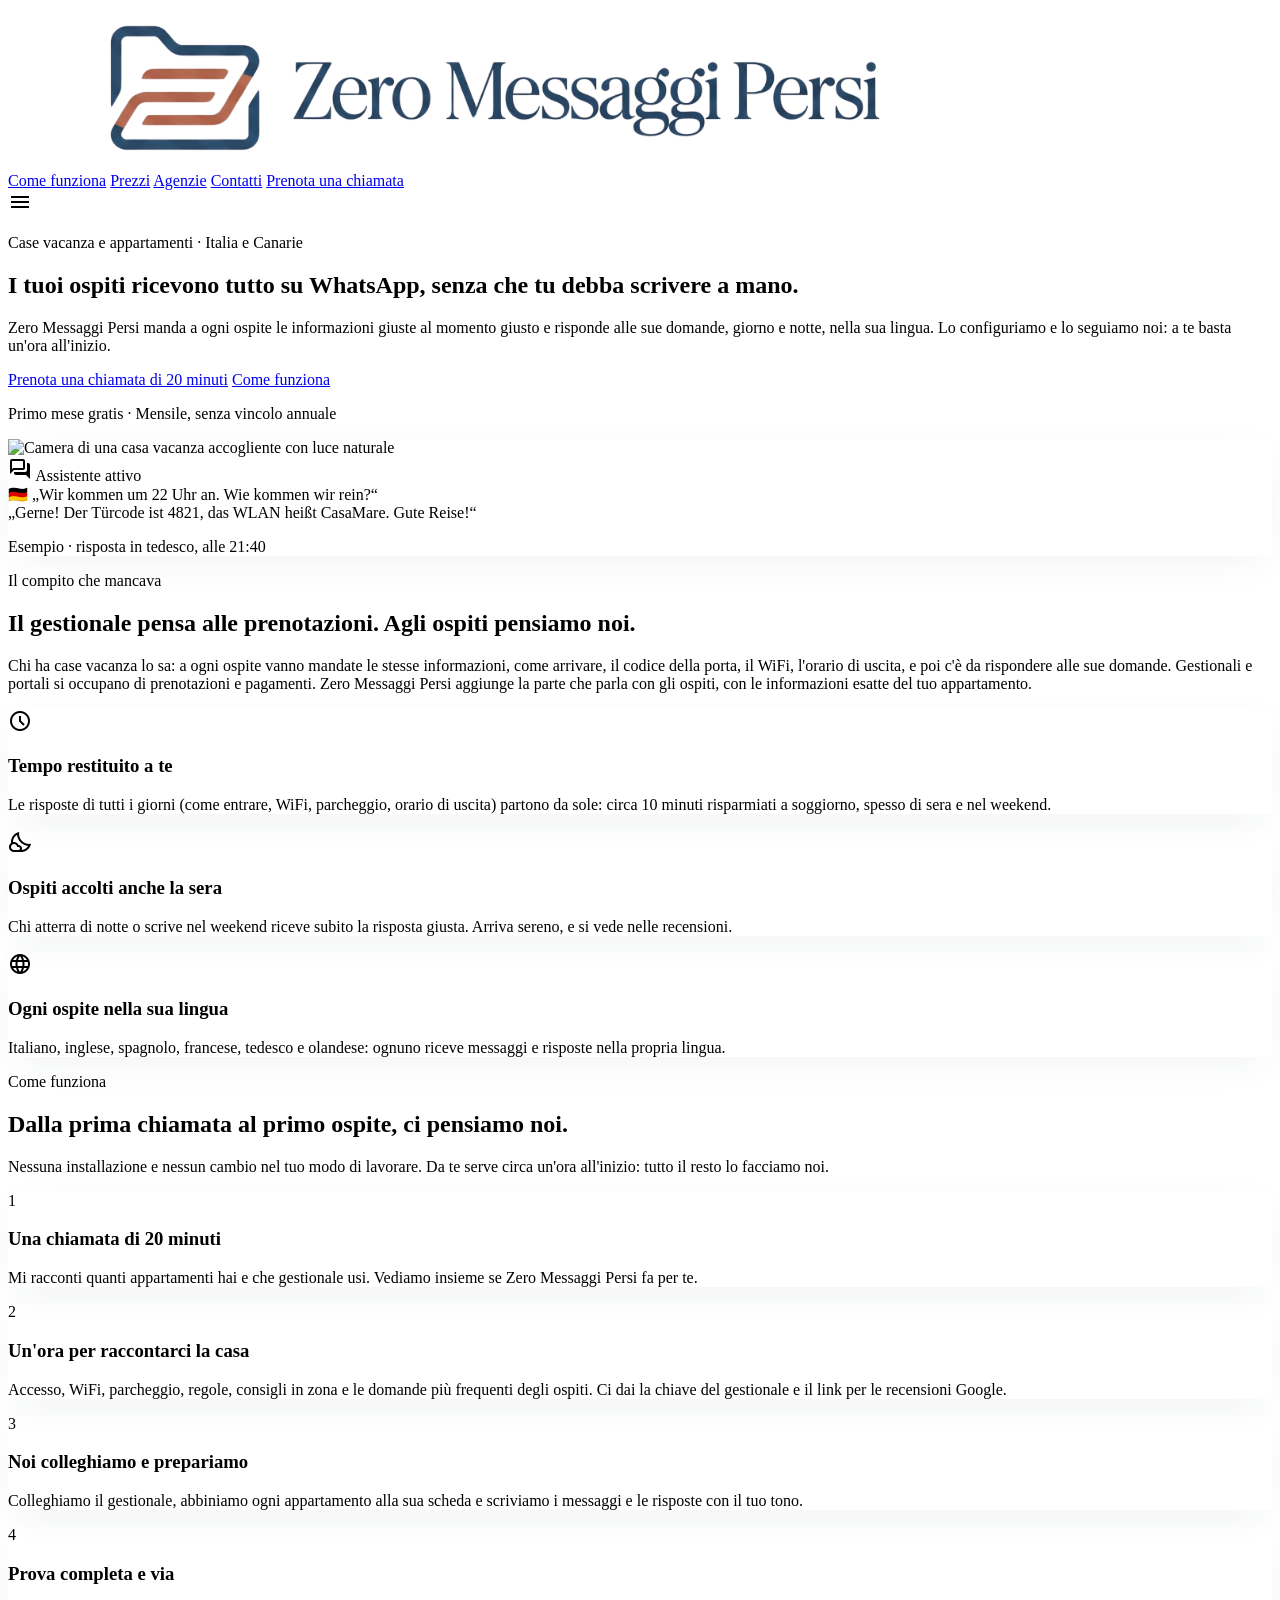
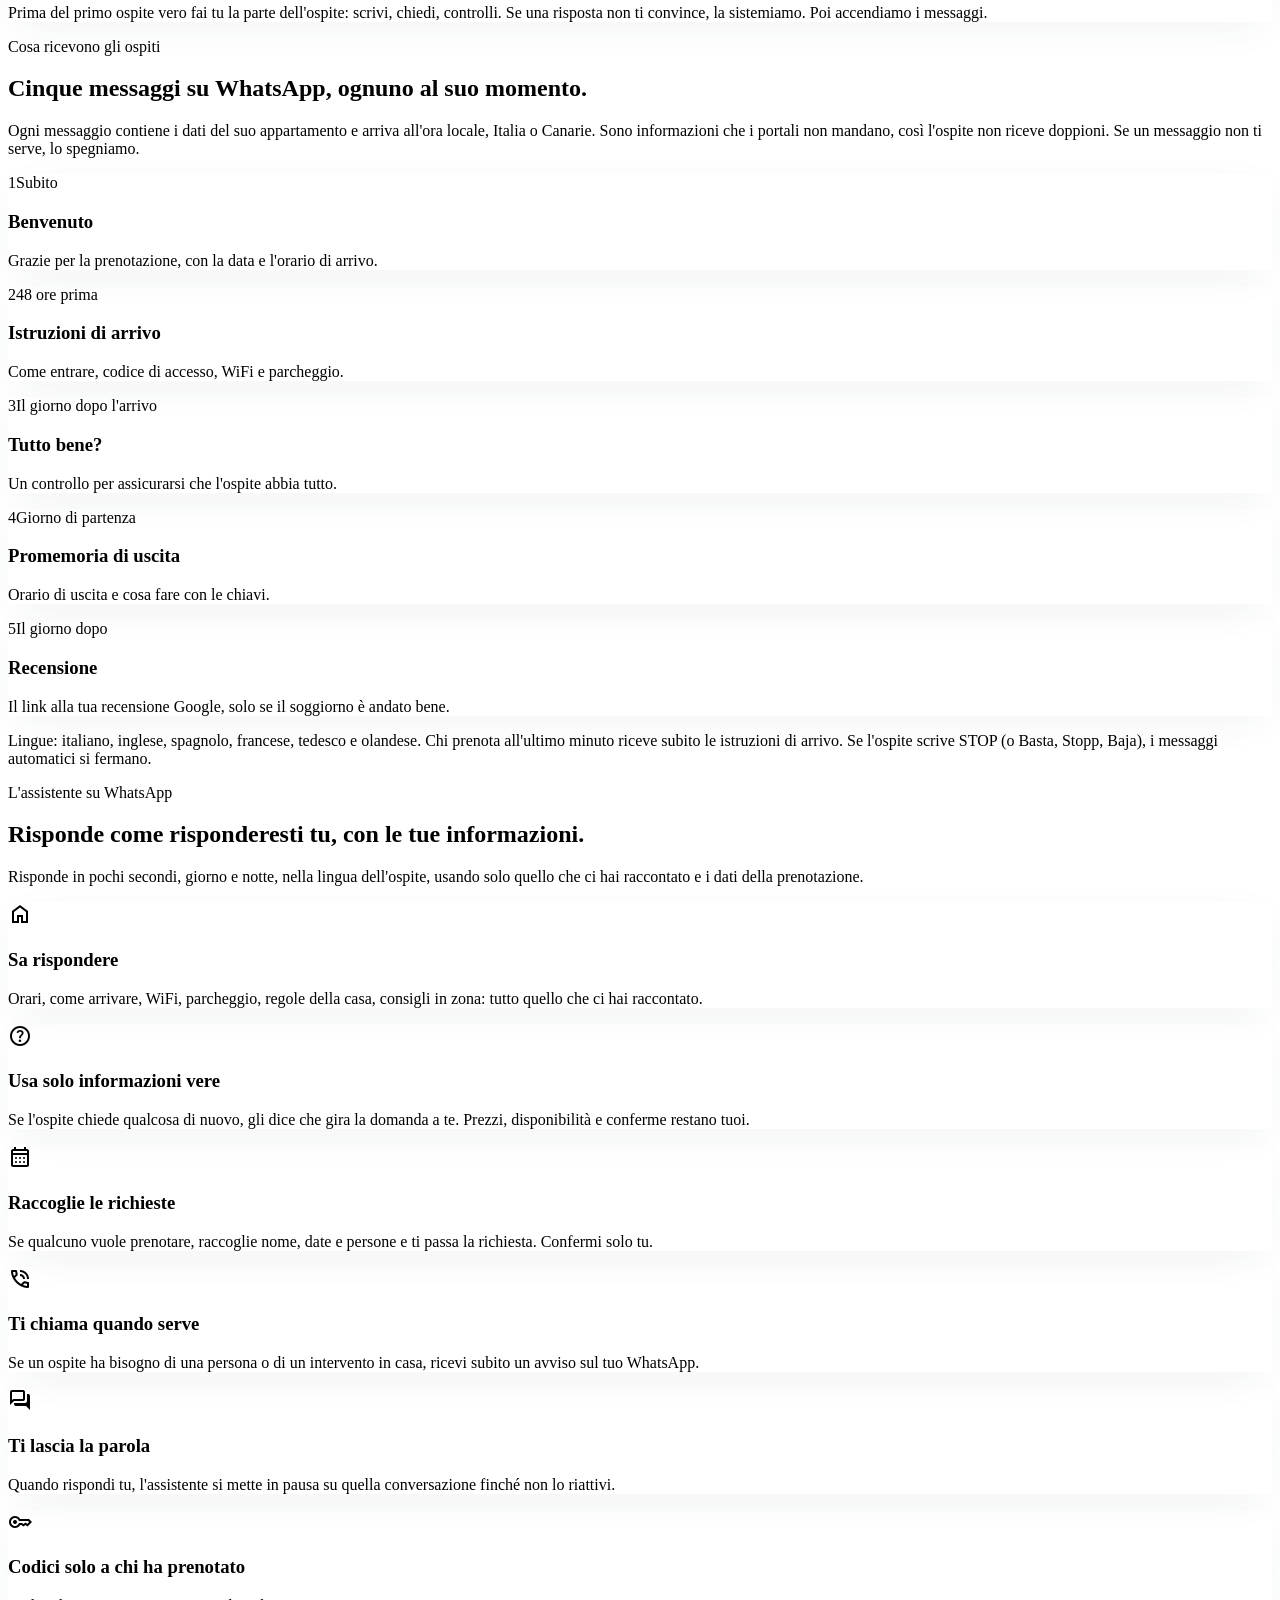
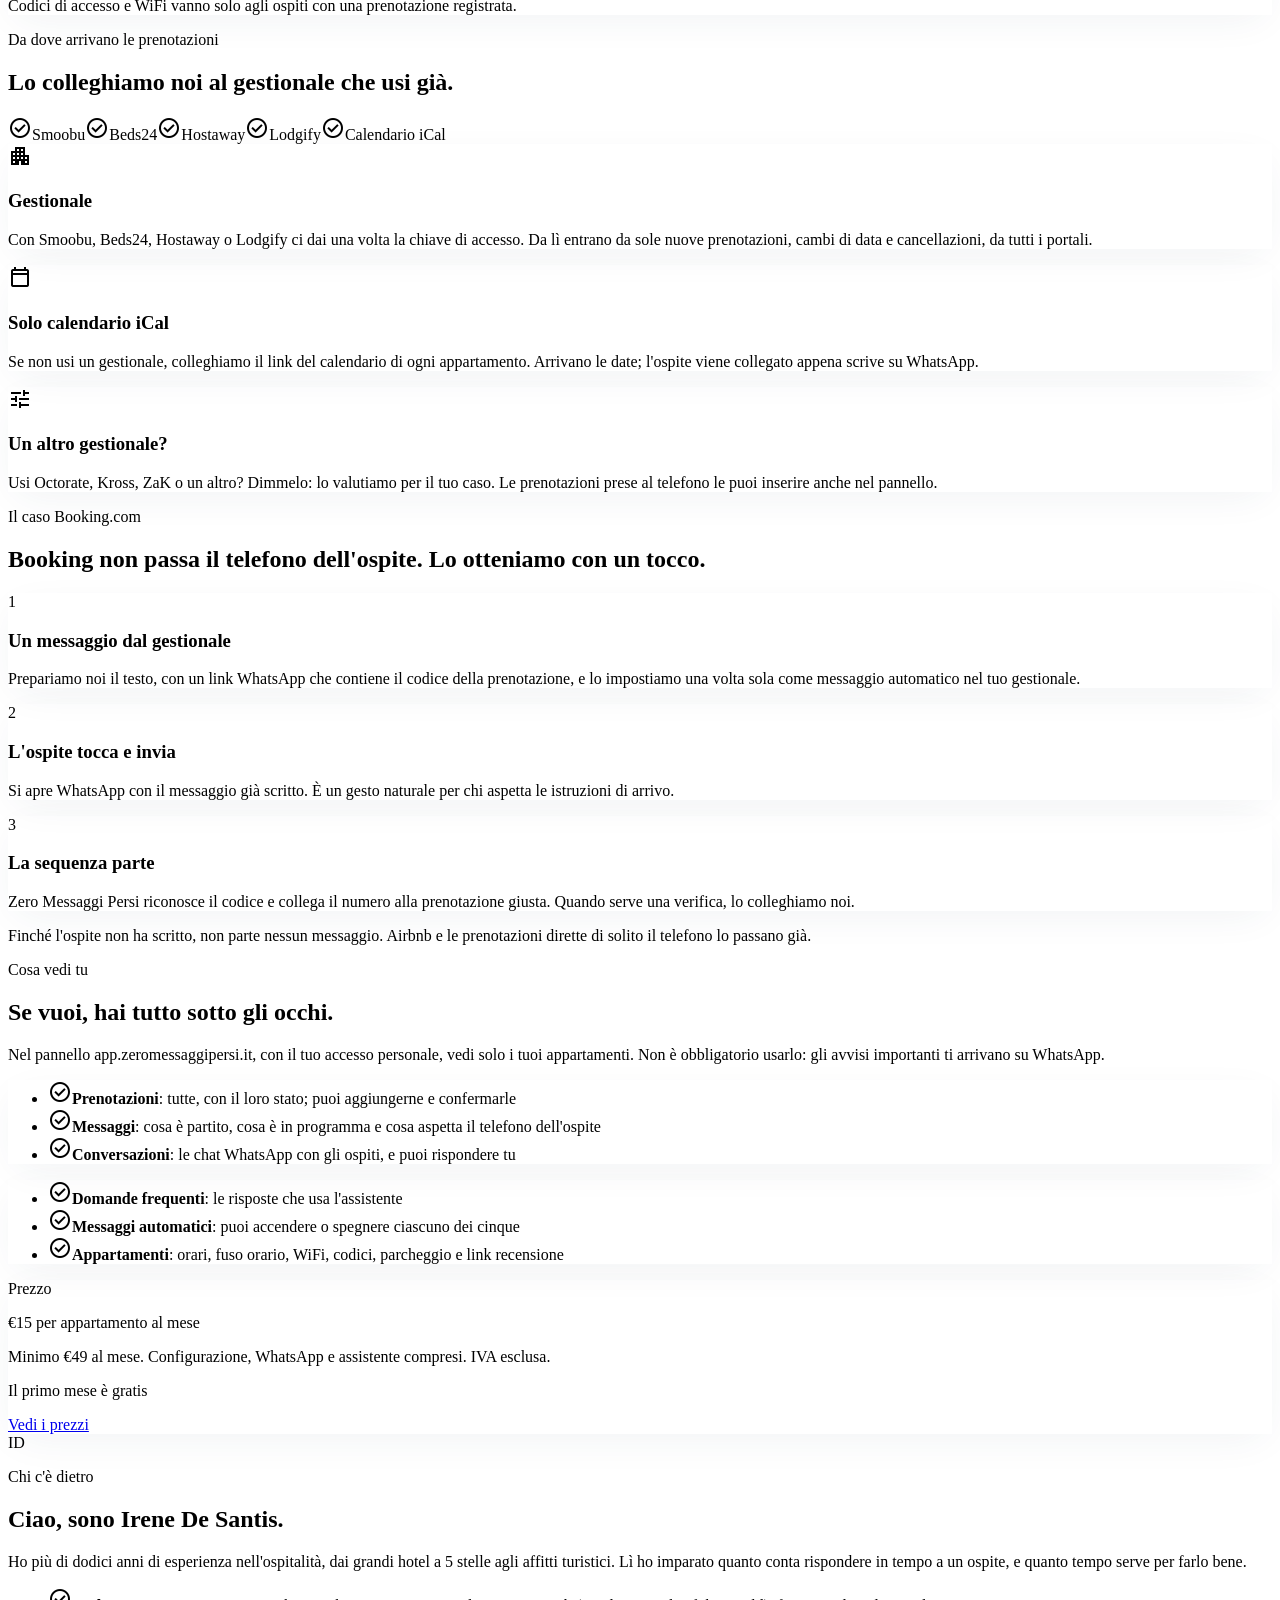
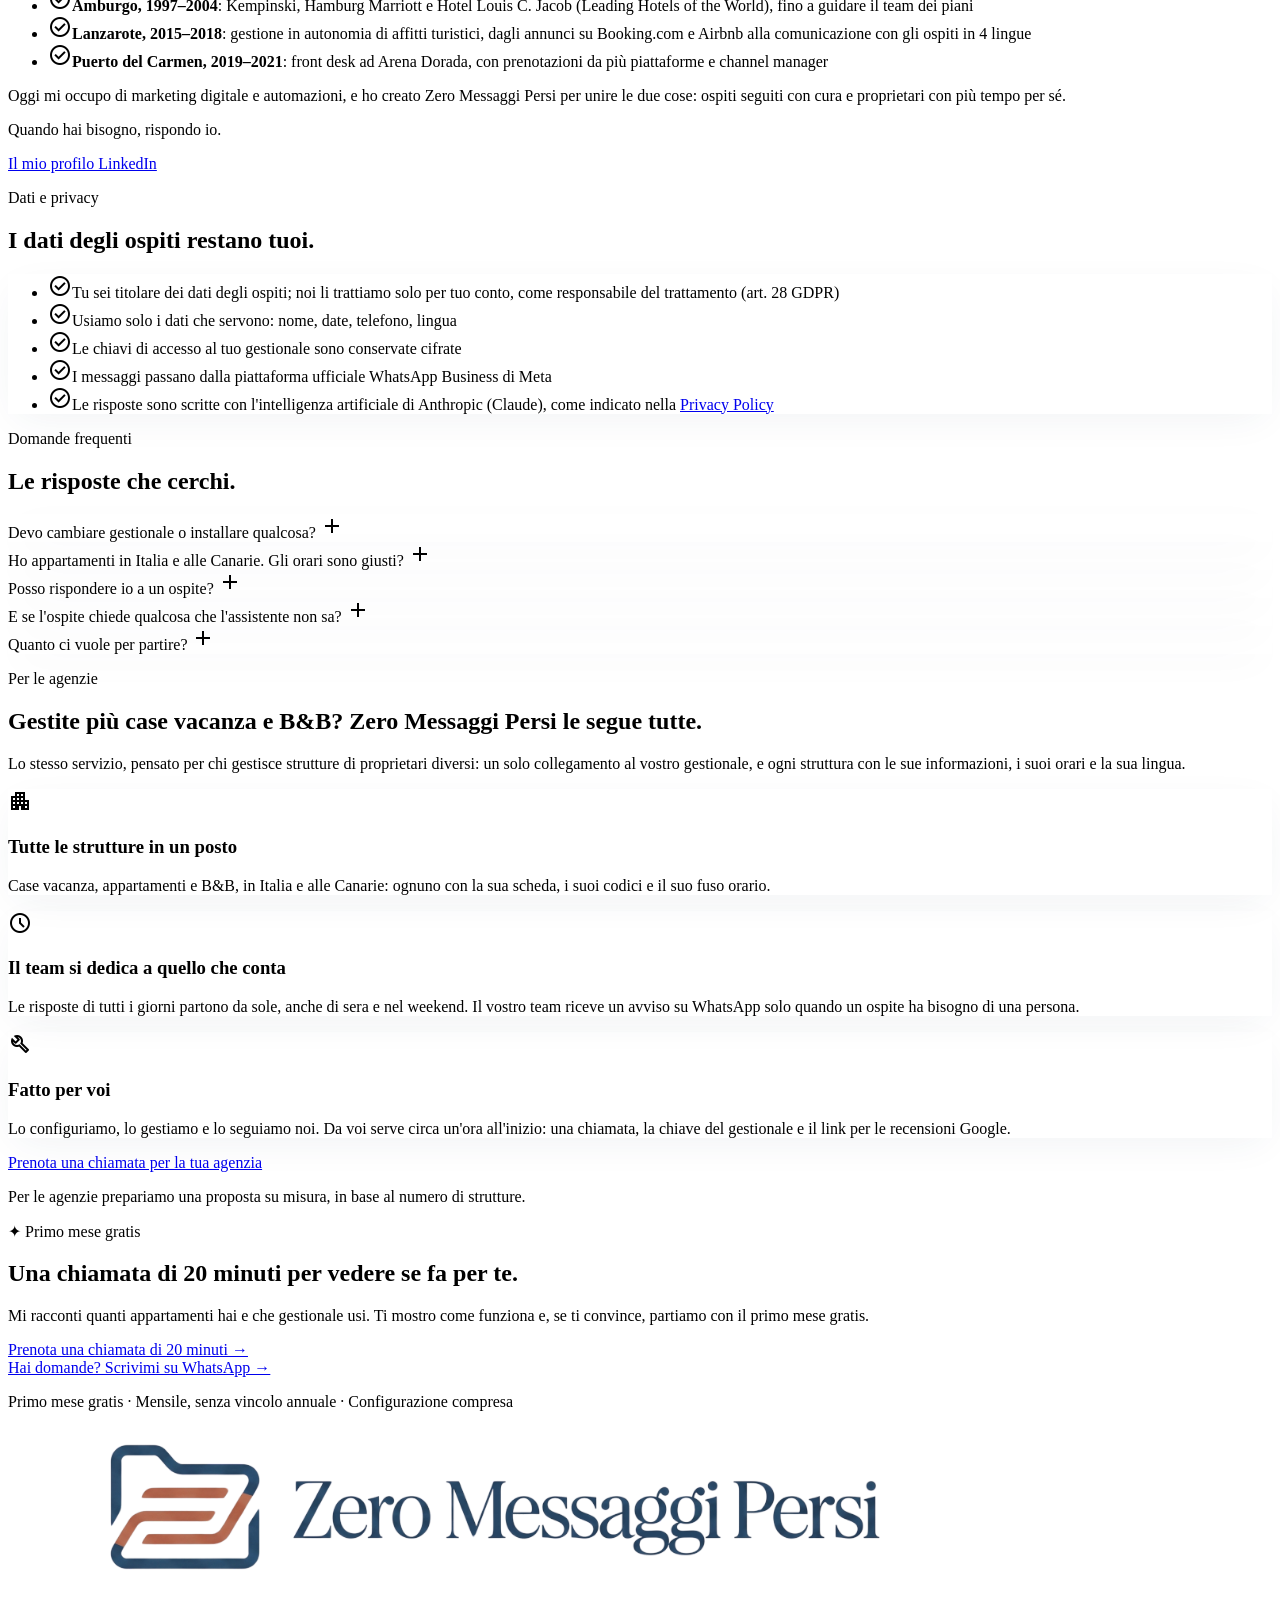
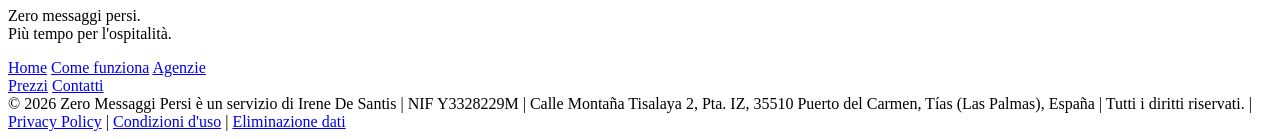
==== commit 76c80228: "Togli i riferimenti ai messaggi vocali (Home e Contatti) Co-Authored-By: Claude Opus 5.5 <noreply@an" ====
--- a/index.html
+++ b/index.html
@@ -127,12 +127,6 @@
         details[open] .faq-icon { transform: rotate(45deg); }
         .faq-icon { transition: transform 0.25s ease; }
         details[open] summary { color: theme('colors.primary'); }
-            /* FAQ Accordion e menu mobile */
-        details summary { list-style: none; cursor: pointer; }
-        details summary::-webkit-details-marker { display: none; }
-        details[open] .faq-icon { transform: rotate(45deg); }
-        .faq-icon { transition: transform 0.25s ease; }
-        details[open] summary { color: theme('colors.primary'); }
     </style>
 </head>
 <body class="antialiased min-h-screen flex flex-col pt-[80px]">
@@ -142,24 +136,52 @@
   <div class="flex justify-between items-center px-margin-mobile md:px-margin-desktop py-4 max-w-container-max mx-auto">
     <a href="index.html" class="hover:opacity-90 transition-all duration-200"><img src="logo.svg" alt="Zero Messaggi Persi" class="h-[48px] w-auto"></a>
     <div class="hidden md:flex gap-8 items-center">
-      <a class="text-on-surface-variant hover:text-primary transition-all duration-200 font-body-lg text-body-lg" href="index.html#come-funziona">Come funziona</a>
-      <a class="text-on-surface-variant hover:text-primary transition-all duration-200 font-body-lg text-body-lg" href="prezzi.html">Prezzi</a>
-      <a class="text-on-surface-variant hover:text-primary transition-all duration-200 font-body-lg text-body-lg" href="index.html#agenzie">Agenzie</a>
-      <a class="text-on-surface-variant hover:text-primary transition-all duration-200 font-body-lg text-body-lg" href="contatti.html">Contatti</a>
+      <a data-nav="come-funziona" class=" text-on-surface-variant hover:text-primary transition-colors duration-200 font-body-lg text-body-lg" href="index.html#come-funziona">Come funziona</a>
+      <a data-nav="prezzi" class=" text-on-surface-variant hover:text-primary transition-colors duration-200 font-body-lg text-body-lg" href="prezzi.html">Prezzi</a>
+      <a data-nav="agenzie" class=" text-on-surface-variant hover:text-primary transition-colors duration-200 font-body-lg text-body-lg" href="index.html#agenzie">Agenzie</a>
+      <a data-nav="contatti" class=" text-on-surface-variant hover:text-primary transition-colors duration-200 font-body-lg text-body-lg" href="contatti.html">Contatti</a>
       <a class="bg-primary-container text-surface-container-low px-6 py-2 rounded-lg font-label-md text-label-md hover:opacity-90 transition-all duration-200" href="contatti.html#calendario" role="button">Prenota una chiamata</a>
     </div>
     <details class="md:hidden relative">
       <summary class="cursor-pointer text-primary p-2" aria-label="Apri il menu"><span class="material-symbols-outlined">menu</span></summary>
       <div class="absolute right-0 mt-3 w-64 bg-surface-container-lowest rounded-xl shadow-lg border border-surface-variant p-4 flex flex-col">
-        <a class="py-3 border-b border-surface-variant text-primary font-body-lg text-body-lg" href="index.html#come-funziona">Come funziona</a>
-        <a class="py-3 border-b border-surface-variant text-primary font-body-lg text-body-lg" href="prezzi.html">Prezzi</a>
-        <a class="py-3 border-b border-surface-variant text-primary font-body-lg text-body-lg" href="index.html#agenzie">Agenzie</a>
-        <a class="py-3 border-b border-surface-variant text-primary font-body-lg text-body-lg" href="contatti.html">Contatti</a>
+        <a data-nav="come-funziona" class="py-3 border-b border-surface-variant text-on-surface-variant hover:text-primary transition-colors duration-200 font-body-lg text-body-lg" href="index.html#come-funziona">Come funziona</a>
+        <a data-nav="prezzi" class="py-3 border-b border-surface-variant text-on-surface-variant hover:text-primary transition-colors duration-200 font-body-lg text-body-lg" href="prezzi.html">Prezzi</a>
+        <a data-nav="agenzie" class="py-3 border-b border-surface-variant text-on-surface-variant hover:text-primary transition-colors duration-200 font-body-lg text-body-lg" href="index.html#agenzie">Agenzie</a>
+        <a data-nav="contatti" class="py-3 border-b border-surface-variant text-on-surface-variant hover:text-primary transition-colors duration-200 font-body-lg text-body-lg" href="contatti.html">Contatti</a>
         <a class="mt-4 bg-primary-container text-surface-container-low px-4 py-3 rounded-lg font-label-md text-label-md text-center" href="contatti.html#calendario">Prenota una chiamata</a>
       </div>
     </details>
   </div>
 </nav>
+<script>
+  /* Menu: la voce della pagina o della sezione in cui ti trovi è sempre in grassetto */
+  document.addEventListener('DOMContentLoaded', function () {
+    var links = document.querySelectorAll('[data-nav]');
+    function set(key) {
+      links.forEach(function (a) {
+        var on = a.getAttribute('data-nav') === key;
+        a.classList.toggle('font-bold', on);
+        if (on) a.setAttribute('aria-current', 'location'); else a.removeAttribute('aria-current');
+      });
+    }
+    links.forEach(function (a) {
+      a.addEventListener('click', function () { var d = a.closest('details'); if (d) d.removeAttribute('open'); });
+    });
+    var home = document.getElementById('come-funziona');
+    if (!home) return;
+    var marks = [['come-funziona', 'come-funziona'], ['prezzo-breve', ''], ['agenzie', 'agenzie']];
+    function update() {
+      var y = window.scrollY + 140, key = '';
+      marks.forEach(function (m) { var el = document.getElementById(m[0]); if (el && el.getBoundingClientRect().top + window.scrollY <= y) key = m[1]; });
+      if (window.innerHeight + window.scrollY >= document.body.scrollHeight - 4) key = 'agenzie';
+      set(key);
+    }
+    window.addEventListener('scroll', update, { passive: true });
+    window.addEventListener('hashchange', update);
+    update();
+  });
+</script>
 
 <main class="flex-grow flex flex-col">
 
@@ -207,7 +229,7 @@
   <div class="text-center mb-12"><p class="font-label-sm text-label-sm text-secondary uppercase tracking-wider mb-3">Come funziona</p><h2 class="font-headline-md text-headline-md text-primary mb-4">Dalla prima chiamata al primo ospite, ci pensiamo noi.</h2><p class="font-body-lg text-body-lg text-on-surface-variant max-w-2xl mx-auto">Nessuna installazione e nessun cambio nel tuo modo di lavorare. Da te serve circa un'ora all'inizio: tutto il resto lo facciamo noi.</p></div>
   <div class="grid grid-cols-1 md:grid-cols-2 lg:grid-cols-4 gap-6">
     <div class="bg-surface-container-lowest rounded-2xl p-7 border border-surface-variant ambient-shadow flex flex-col gap-3"><div class="w-12 h-12 rounded-full bg-primary text-on-primary flex items-center justify-center text-xl font-bold shrink-0">1</div><h3 class="font-headline-sm text-headline-sm text-primary">Una chiamata di 20 minuti</h3><p class="font-body-md text-body-md text-on-surface-variant">Mi racconti quanti appartamenti hai e che gestionale usi. Vediamo insieme se Zero Messaggi Persi fa per te.</p></div>
-    <div class="bg-surface-container-lowest rounded-2xl p-7 border border-surface-variant ambient-shadow flex flex-col gap-3"><div class="w-12 h-12 rounded-full bg-primary text-on-primary flex items-center justify-center text-xl font-bold shrink-0">2</div><h3 class="font-headline-sm text-headline-sm text-primary">Un'ora per raccontarci la casa</h3><p class="font-body-md text-body-md text-on-surface-variant">Accesso, WiFi, parcheggio, regole, consigli in zona e le domande più frequenti degli ospiti. Vanno benissimo anche dei vocali. Ci dai la chiave del gestionale e il link per le recensioni Google.</p></div>
+    <div class="bg-surface-container-lowest rounded-2xl p-7 border border-surface-variant ambient-shadow flex flex-col gap-3"><div class="w-12 h-12 rounded-full bg-primary text-on-primary flex items-center justify-center text-xl font-bold shrink-0">2</div><h3 class="font-headline-sm text-headline-sm text-primary">Un'ora per raccontarci la casa</h3><p class="font-body-md text-body-md text-on-surface-variant">Accesso, WiFi, parcheggio, regole, consigli in zona e le domande più frequenti degli ospiti. Ci dai la chiave del gestionale e il link per le recensioni Google.</p></div>
     <div class="bg-surface-container-lowest rounded-2xl p-7 border border-surface-variant ambient-shadow flex flex-col gap-3"><div class="w-12 h-12 rounded-full bg-primary text-on-primary flex items-center justify-center text-xl font-bold shrink-0">3</div><h3 class="font-headline-sm text-headline-sm text-primary">Noi colleghiamo e prepariamo</h3><p class="font-body-md text-body-md text-on-surface-variant">Colleghiamo il gestionale, abbiniamo ogni appartamento alla sua scheda e scriviamo i messaggi e le risposte con il tuo tono.</p></div>
     <div class="bg-surface-container-lowest rounded-2xl p-7 border border-surface-variant ambient-shadow flex flex-col gap-3"><div class="w-12 h-12 rounded-full bg-primary text-on-primary flex items-center justify-center text-xl font-bold shrink-0">4</div><h3 class="font-headline-sm text-headline-sm text-primary">Prova completa e via</h3><p class="font-body-md text-body-md text-on-surface-variant">Prima del primo ospite vero fai tu la parte dell'ospite: scrivi, chiedi, controlli. Se una risposta non ti convince, la sistemiamo. Poi accendiamo i messaggi.</p></div>
   </div>
@@ -280,7 +302,7 @@
 </section>
 
 <!-- PREZZO IN BREVE -->
-<section class="px-margin-mobile md:px-margin-desktop py-section-gap max-w-container-max mx-auto w-full">
+<section id="prezzo-breve" class="px-margin-mobile md:px-margin-desktop py-section-gap max-w-container-max mx-auto w-full scroll-mt-24">
   <div class="max-w-3xl mx-auto bg-surface-container-lowest rounded-2xl p-7 border border-surface-variant ambient-shadow flex flex-col gap-3 items-center text-center !p-10">
     <p class="font-label-sm text-label-sm text-secondary uppercase tracking-wider">Prezzo</p>
     <p class="font-display-lg-mobile text-display-lg-mobile text-primary">€15 <span class="font-body-lg text-body-lg text-on-surface-variant">per appartamento al mese</span></p>
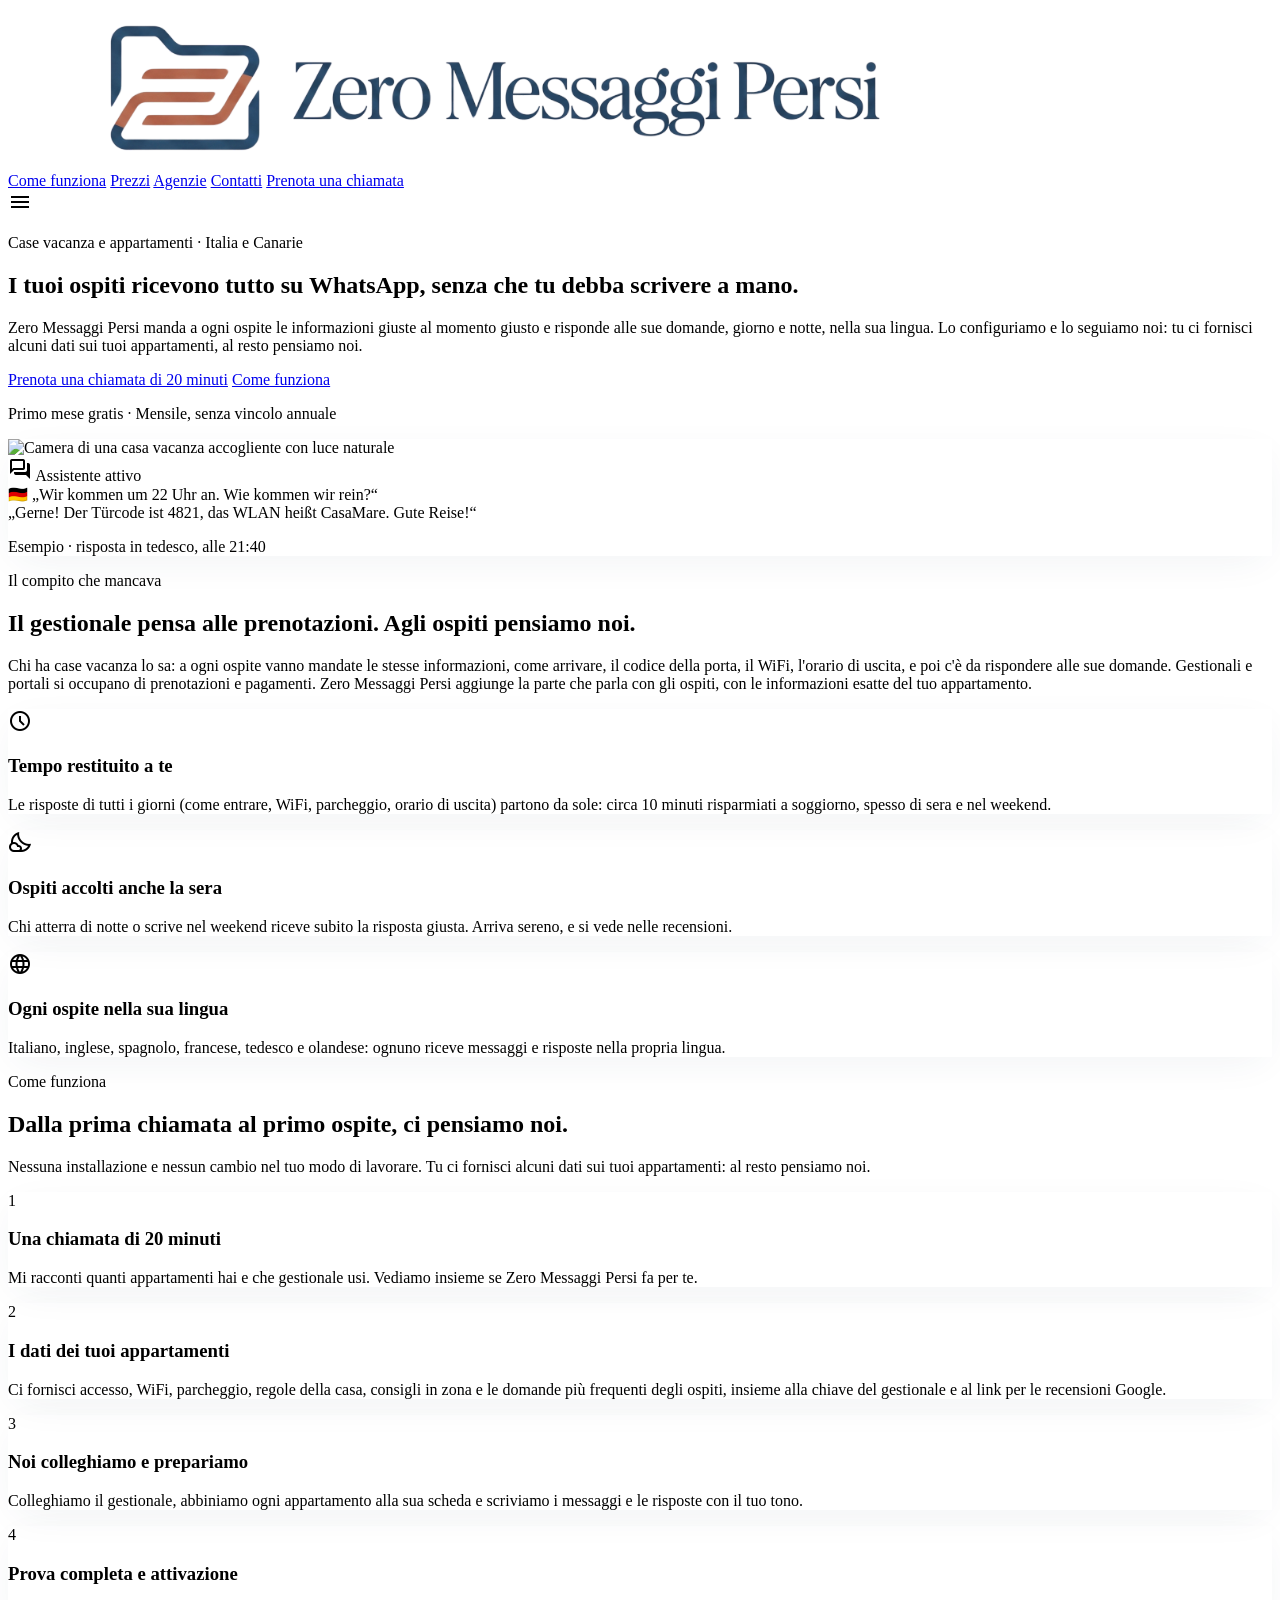
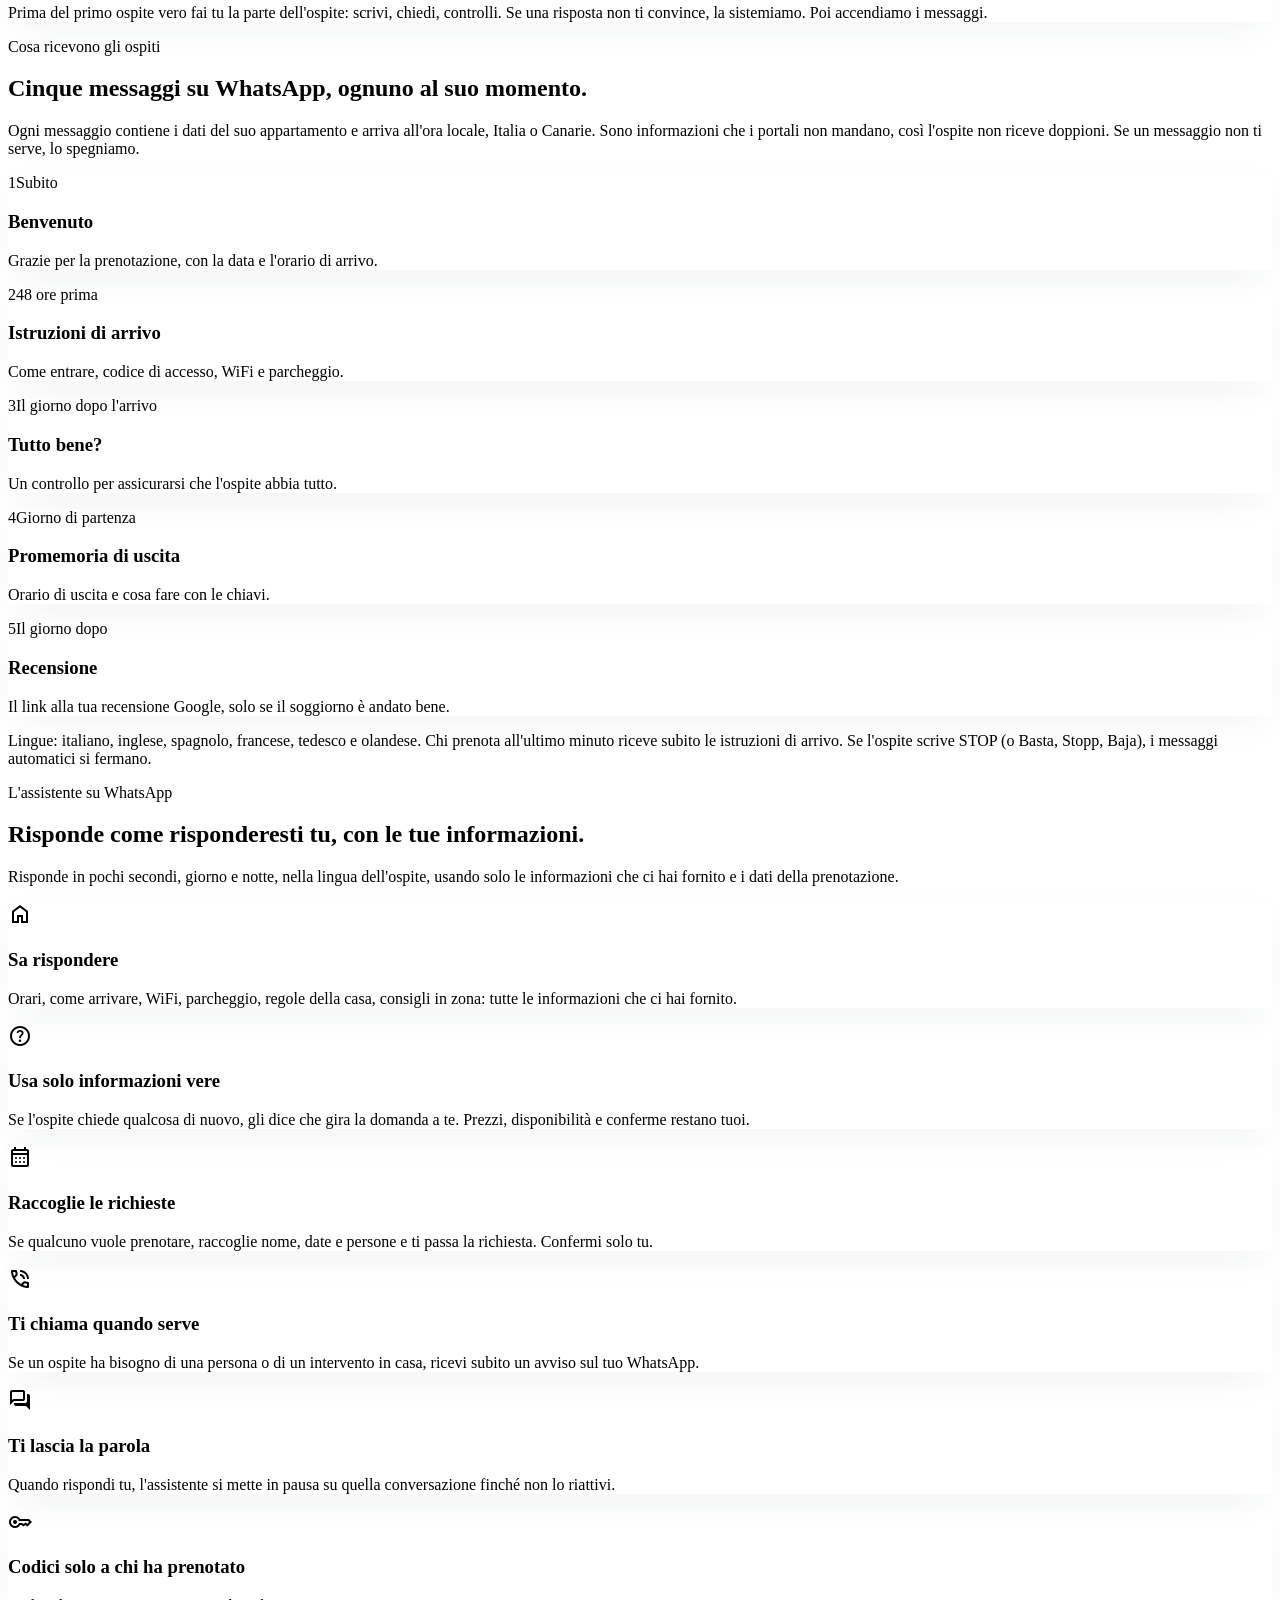
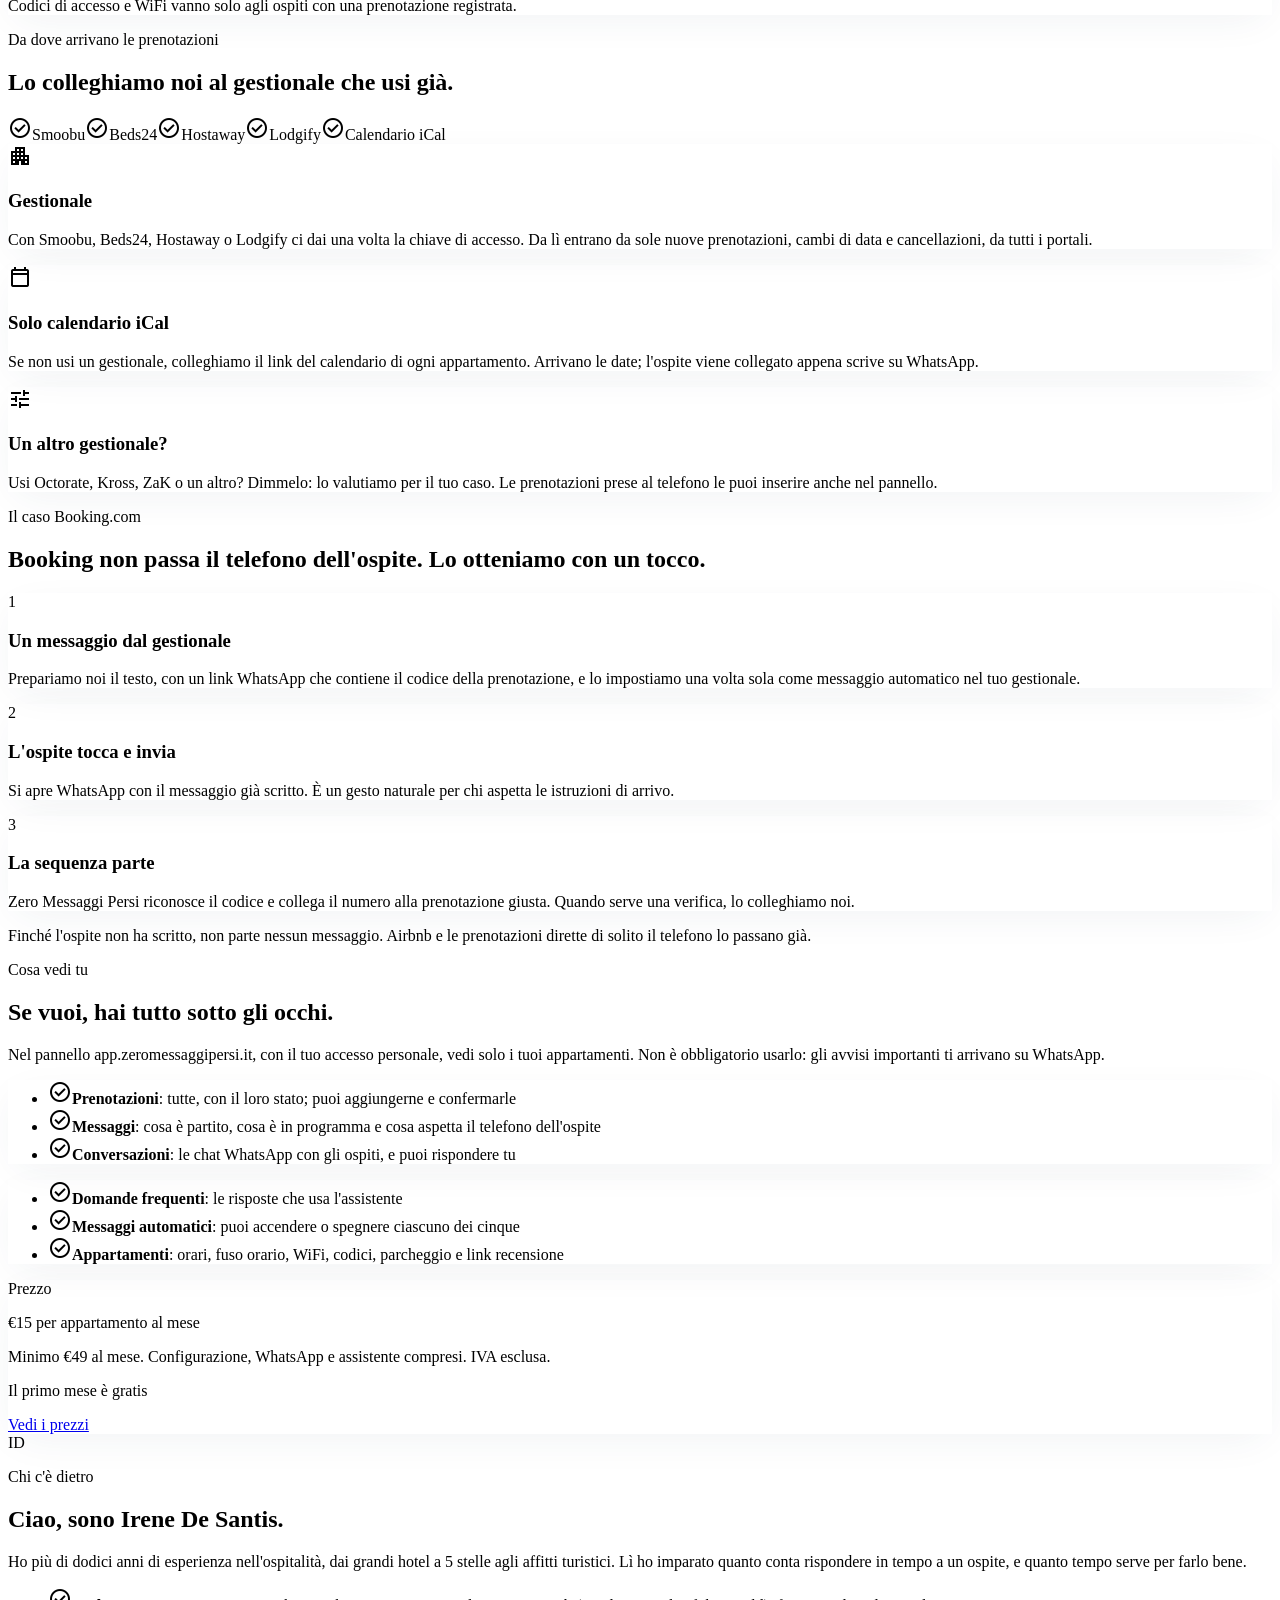
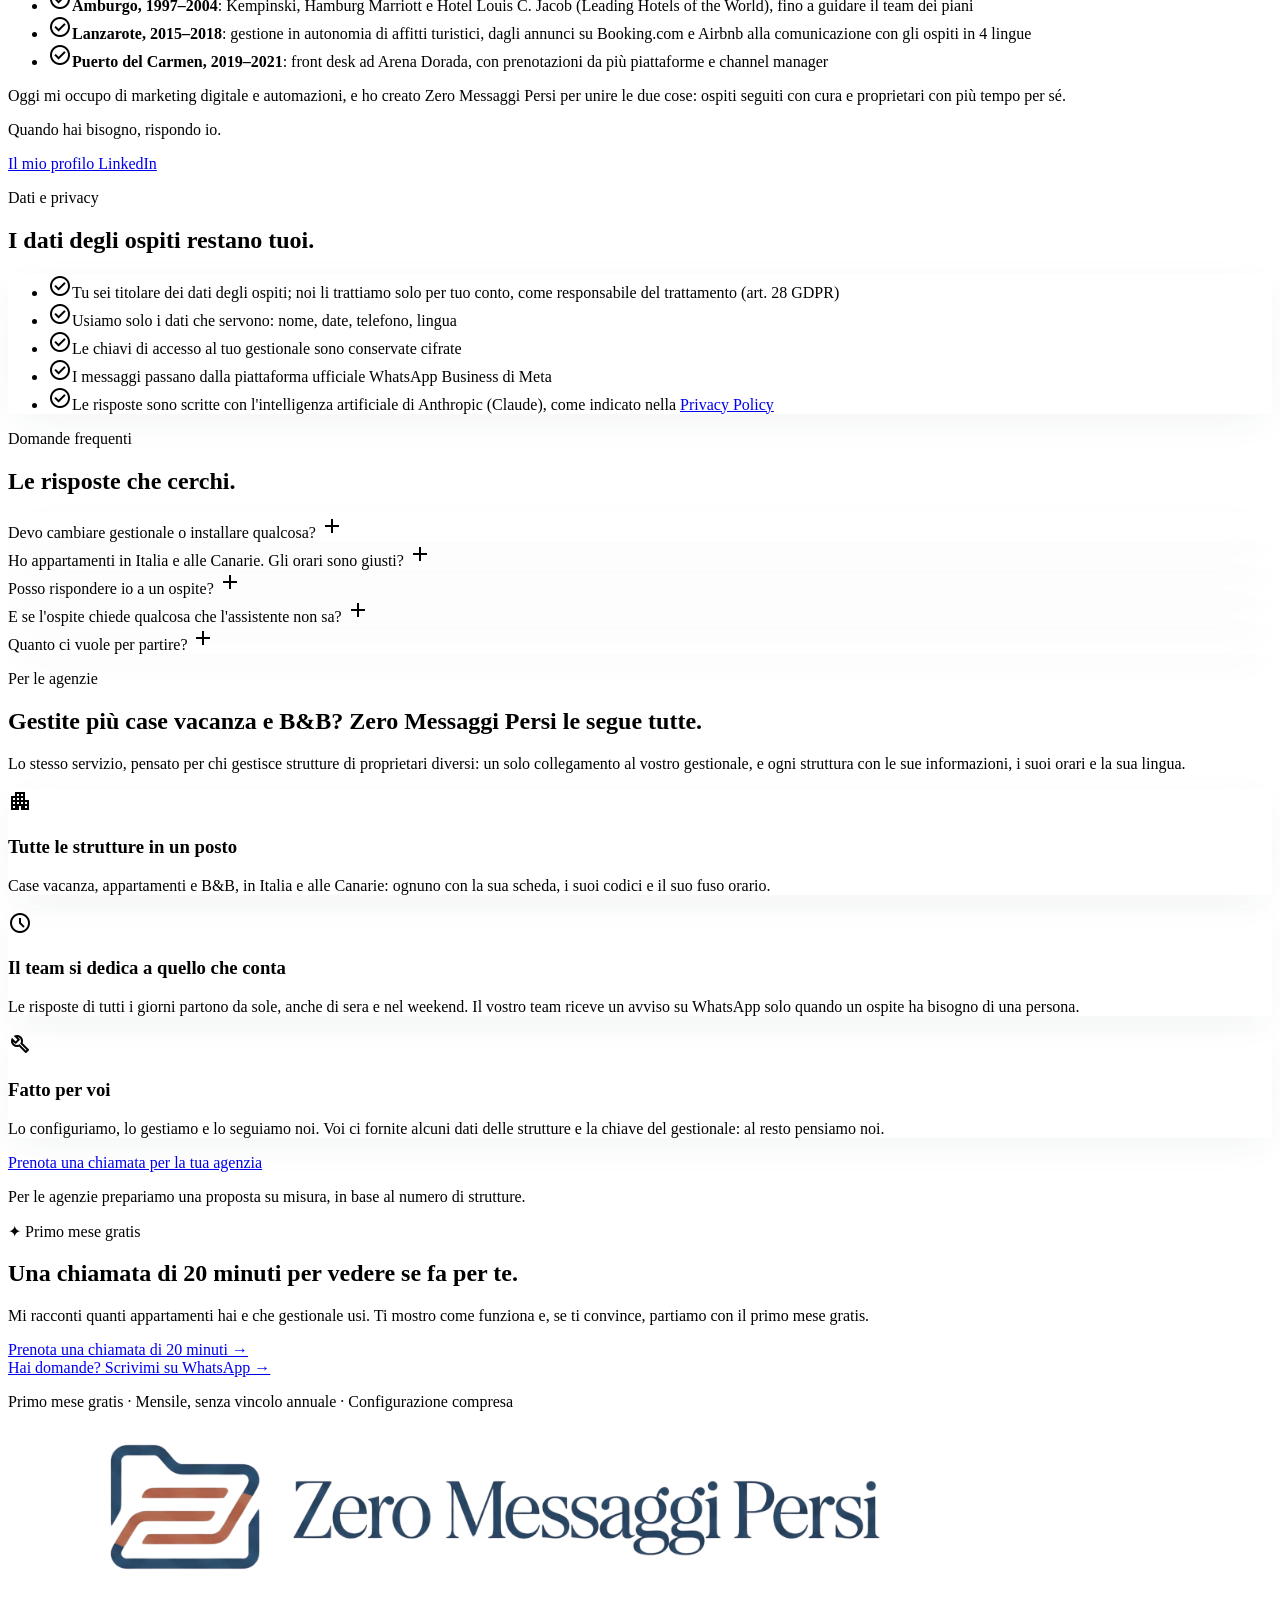
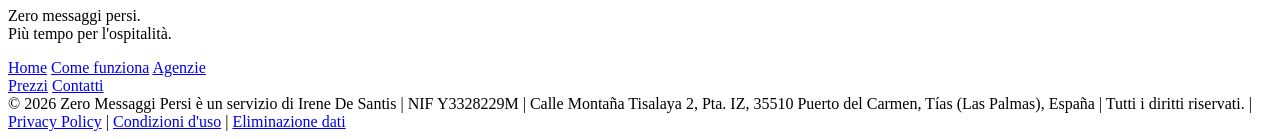
==== commit 12f12aa1: "Testi: avvio presentato in modo professionale, senza 'un'ora' né toni informali Il cliente ci fornis" ====
--- a/index.html
+++ b/index.html
@@ -190,7 +190,7 @@
   <div class="flex-1 flex flex-col gap-6">
     <p class="font-label-sm text-label-sm text-secondary uppercase tracking-wider">Case vacanza e appartamenti · Italia e Canarie</p>
     <h1 class="font-display-lg-mobile text-display-lg-mobile lg:font-display-lg lg:text-display-lg text-primary">I tuoi ospiti ricevono tutto su WhatsApp, senza che tu debba scrivere a mano.</h1>
-    <p class="font-body-lg text-body-lg text-on-surface-variant max-w-2xl">Zero Messaggi Persi manda a ogni ospite le informazioni giuste al momento giusto e risponde alle sue domande, giorno e notte, nella sua lingua. Lo configuriamo e lo seguiamo noi: a te basta un'ora all'inizio.</p>
+    <p class="font-body-lg text-body-lg text-on-surface-variant max-w-2xl">Zero Messaggi Persi manda a ogni ospite le informazioni giuste al momento giusto e risponde alle sue domande, giorno e notte, nella sua lingua. Lo configuriamo e lo seguiamo noi: tu ci fornisci alcuni dati sui tuoi appartamenti, al resto pensiamo noi.</p>
     <div class="flex flex-col sm:flex-row gap-4 mt-2">
       <a class="bg-primary-container text-surface-container-low px-8 py-3 rounded-lg font-label-md text-label-md hover:opacity-90 transition-all text-center" href="contatti.html#calendario" role="button">Prenota una chiamata di 20 minuti</a>
       <a class="border border-primary-container text-primary-container px-8 py-3 rounded-lg font-label-md text-label-md hover:bg-surface-variant transition-all text-center" href="#come-funziona" role="button">Come funziona</a>
@@ -226,12 +226,12 @@
 
 <!-- COME FUNZIONA -->
 <section id="come-funziona" class="px-margin-mobile md:px-margin-desktop py-section-gap max-w-container-max mx-auto w-full scroll-mt-24">
-  <div class="text-center mb-12"><p class="font-label-sm text-label-sm text-secondary uppercase tracking-wider mb-3">Come funziona</p><h2 class="font-headline-md text-headline-md text-primary mb-4">Dalla prima chiamata al primo ospite, ci pensiamo noi.</h2><p class="font-body-lg text-body-lg text-on-surface-variant max-w-2xl mx-auto">Nessuna installazione e nessun cambio nel tuo modo di lavorare. Da te serve circa un'ora all'inizio: tutto il resto lo facciamo noi.</p></div>
+  <div class="text-center mb-12"><p class="font-label-sm text-label-sm text-secondary uppercase tracking-wider mb-3">Come funziona</p><h2 class="font-headline-md text-headline-md text-primary mb-4">Dalla prima chiamata al primo ospite, ci pensiamo noi.</h2><p class="font-body-lg text-body-lg text-on-surface-variant max-w-2xl mx-auto">Nessuna installazione e nessun cambio nel tuo modo di lavorare. Tu ci fornisci alcuni dati sui tuoi appartamenti: al resto pensiamo noi.</p></div>
   <div class="grid grid-cols-1 md:grid-cols-2 lg:grid-cols-4 gap-6">
     <div class="bg-surface-container-lowest rounded-2xl p-7 border border-surface-variant ambient-shadow flex flex-col gap-3"><div class="w-12 h-12 rounded-full bg-primary text-on-primary flex items-center justify-center text-xl font-bold shrink-0">1</div><h3 class="font-headline-sm text-headline-sm text-primary">Una chiamata di 20 minuti</h3><p class="font-body-md text-body-md text-on-surface-variant">Mi racconti quanti appartamenti hai e che gestionale usi. Vediamo insieme se Zero Messaggi Persi fa per te.</p></div>
-    <div class="bg-surface-container-lowest rounded-2xl p-7 border border-surface-variant ambient-shadow flex flex-col gap-3"><div class="w-12 h-12 rounded-full bg-primary text-on-primary flex items-center justify-center text-xl font-bold shrink-0">2</div><h3 class="font-headline-sm text-headline-sm text-primary">Un'ora per raccontarci la casa</h3><p class="font-body-md text-body-md text-on-surface-variant">Accesso, WiFi, parcheggio, regole, consigli in zona e le domande più frequenti degli ospiti. Ci dai la chiave del gestionale e il link per le recensioni Google.</p></div>
+    <div class="bg-surface-container-lowest rounded-2xl p-7 border border-surface-variant ambient-shadow flex flex-col gap-3"><div class="w-12 h-12 rounded-full bg-primary text-on-primary flex items-center justify-center text-xl font-bold shrink-0">2</div><h3 class="font-headline-sm text-headline-sm text-primary">I dati dei tuoi appartamenti</h3><p class="font-body-md text-body-md text-on-surface-variant">Ci fornisci accesso, WiFi, parcheggio, regole della casa, consigli in zona e le domande più frequenti degli ospiti, insieme alla chiave del gestionale e al link per le recensioni Google.</p></div>
     <div class="bg-surface-container-lowest rounded-2xl p-7 border border-surface-variant ambient-shadow flex flex-col gap-3"><div class="w-12 h-12 rounded-full bg-primary text-on-primary flex items-center justify-center text-xl font-bold shrink-0">3</div><h3 class="font-headline-sm text-headline-sm text-primary">Noi colleghiamo e prepariamo</h3><p class="font-body-md text-body-md text-on-surface-variant">Colleghiamo il gestionale, abbiniamo ogni appartamento alla sua scheda e scriviamo i messaggi e le risposte con il tuo tono.</p></div>
-    <div class="bg-surface-container-lowest rounded-2xl p-7 border border-surface-variant ambient-shadow flex flex-col gap-3"><div class="w-12 h-12 rounded-full bg-primary text-on-primary flex items-center justify-center text-xl font-bold shrink-0">4</div><h3 class="font-headline-sm text-headline-sm text-primary">Prova completa e via</h3><p class="font-body-md text-body-md text-on-surface-variant">Prima del primo ospite vero fai tu la parte dell'ospite: scrivi, chiedi, controlli. Se una risposta non ti convince, la sistemiamo. Poi accendiamo i messaggi.</p></div>
+    <div class="bg-surface-container-lowest rounded-2xl p-7 border border-surface-variant ambient-shadow flex flex-col gap-3"><div class="w-12 h-12 rounded-full bg-primary text-on-primary flex items-center justify-center text-xl font-bold shrink-0">4</div><h3 class="font-headline-sm text-headline-sm text-primary">Prova completa e attivazione</h3><p class="font-body-md text-body-md text-on-surface-variant">Prima del primo ospite vero fai tu la parte dell'ospite: scrivi, chiedi, controlli. Se una risposta non ti convince, la sistemiamo. Poi accendiamo i messaggi.</p></div>
   </div>
 </section>
 
@@ -266,8 +266,8 @@
 
 <!-- ASSISTENTE -->
 <section class="px-margin-mobile md:px-margin-desktop py-section-gap max-w-container-max mx-auto w-full">
-  <div class="text-center mb-12"><p class="font-label-sm text-label-sm text-secondary uppercase tracking-wider mb-3">L'assistente su WhatsApp</p><h2 class="font-headline-md text-headline-md text-primary mb-4">Risponde come risponderesti tu, con le tue informazioni.</h2><p class="font-body-lg text-body-lg text-on-surface-variant max-w-2xl mx-auto">Risponde in pochi secondi, giorno e notte, nella lingua dell'ospite, usando solo quello che ci hai raccontato e i dati della prenotazione.</p></div>
-  <div class="grid grid-cols-1 md:grid-cols-3 gap-6"><div class="bg-surface-container-lowest rounded-2xl p-7 border border-surface-variant ambient-shadow flex flex-col gap-3"><span class="material-symbols-outlined text-secondary text-[32px]">home</span><h3 class="font-headline-sm text-headline-sm text-primary">Sa rispondere</h3><p class="font-body-md text-body-md text-on-surface-variant">Orari, come arrivare, WiFi, parcheggio, regole della casa, consigli in zona: tutto quello che ci hai raccontato.</p></div><div class="bg-surface-container-lowest rounded-2xl p-7 border border-surface-variant ambient-shadow flex flex-col gap-3"><span class="material-symbols-outlined text-secondary text-[32px]">help</span><h3 class="font-headline-sm text-headline-sm text-primary">Usa solo informazioni vere</h3><p class="font-body-md text-body-md text-on-surface-variant">Se l'ospite chiede qualcosa di nuovo, gli dice che gira la domanda a te. Prezzi, disponibilità e conferme restano tuoi.</p></div><div class="bg-surface-container-lowest rounded-2xl p-7 border border-surface-variant ambient-shadow flex flex-col gap-3"><span class="material-symbols-outlined text-secondary text-[32px]">calendar_month</span><h3 class="font-headline-sm text-headline-sm text-primary">Raccoglie le richieste</h3><p class="font-body-md text-body-md text-on-surface-variant">Se qualcuno vuole prenotare, raccoglie nome, date e persone e ti passa la richiesta. Confermi solo tu.</p></div><div class="bg-surface-container-lowest rounded-2xl p-7 border border-surface-variant ambient-shadow flex flex-col gap-3"><span class="material-symbols-outlined text-secondary text-[32px]">phone_in_talk</span><h3 class="font-headline-sm text-headline-sm text-primary">Ti chiama quando serve</h3><p class="font-body-md text-body-md text-on-surface-variant">Se un ospite ha bisogno di una persona o di un intervento in casa, ricevi subito un avviso sul tuo WhatsApp.</p></div><div class="bg-surface-container-lowest rounded-2xl p-7 border border-surface-variant ambient-shadow flex flex-col gap-3"><span class="material-symbols-outlined text-secondary text-[32px]">forum</span><h3 class="font-headline-sm text-headline-sm text-primary">Ti lascia la parola</h3><p class="font-body-md text-body-md text-on-surface-variant">Quando rispondi tu, l'assistente si mette in pausa su quella conversazione finché non lo riattivi.</p></div><div class="bg-surface-container-lowest rounded-2xl p-7 border border-surface-variant ambient-shadow flex flex-col gap-3"><span class="material-symbols-outlined text-secondary text-[32px]">key</span><h3 class="font-headline-sm text-headline-sm text-primary">Codici solo a chi ha prenotato</h3><p class="font-body-md text-body-md text-on-surface-variant">Codici di accesso e WiFi vanno solo agli ospiti con una prenotazione registrata.</p></div></div>
+  <div class="text-center mb-12"><p class="font-label-sm text-label-sm text-secondary uppercase tracking-wider mb-3">L'assistente su WhatsApp</p><h2 class="font-headline-md text-headline-md text-primary mb-4">Risponde come risponderesti tu, con le tue informazioni.</h2><p class="font-body-lg text-body-lg text-on-surface-variant max-w-2xl mx-auto">Risponde in pochi secondi, giorno e notte, nella lingua dell'ospite, usando solo le informazioni che ci hai fornito e i dati della prenotazione.</p></div>
+  <div class="grid grid-cols-1 md:grid-cols-3 gap-6"><div class="bg-surface-container-lowest rounded-2xl p-7 border border-surface-variant ambient-shadow flex flex-col gap-3"><span class="material-symbols-outlined text-secondary text-[32px]">home</span><h3 class="font-headline-sm text-headline-sm text-primary">Sa rispondere</h3><p class="font-body-md text-body-md text-on-surface-variant">Orari, come arrivare, WiFi, parcheggio, regole della casa, consigli in zona: tutte le informazioni che ci hai fornito.</p></div><div class="bg-surface-container-lowest rounded-2xl p-7 border border-surface-variant ambient-shadow flex flex-col gap-3"><span class="material-symbols-outlined text-secondary text-[32px]">help</span><h3 class="font-headline-sm text-headline-sm text-primary">Usa solo informazioni vere</h3><p class="font-body-md text-body-md text-on-surface-variant">Se l'ospite chiede qualcosa di nuovo, gli dice che gira la domanda a te. Prezzi, disponibilità e conferme restano tuoi.</p></div><div class="bg-surface-container-lowest rounded-2xl p-7 border border-surface-variant ambient-shadow flex flex-col gap-3"><span class="material-symbols-outlined text-secondary text-[32px]">calendar_month</span><h3 class="font-headline-sm text-headline-sm text-primary">Raccoglie le richieste</h3><p class="font-body-md text-body-md text-on-surface-variant">Se qualcuno vuole prenotare, raccoglie nome, date e persone e ti passa la richiesta. Confermi solo tu.</p></div><div class="bg-surface-container-lowest rounded-2xl p-7 border border-surface-variant ambient-shadow flex flex-col gap-3"><span class="material-symbols-outlined text-secondary text-[32px]">phone_in_talk</span><h3 class="font-headline-sm text-headline-sm text-primary">Ti chiama quando serve</h3><p class="font-body-md text-body-md text-on-surface-variant">Se un ospite ha bisogno di una persona o di un intervento in casa, ricevi subito un avviso sul tuo WhatsApp.</p></div><div class="bg-surface-container-lowest rounded-2xl p-7 border border-surface-variant ambient-shadow flex flex-col gap-3"><span class="material-symbols-outlined text-secondary text-[32px]">forum</span><h3 class="font-headline-sm text-headline-sm text-primary">Ti lascia la parola</h3><p class="font-body-md text-body-md text-on-surface-variant">Quando rispondi tu, l'assistente si mette in pausa su quella conversazione finché non lo riattivi.</p></div><div class="bg-surface-container-lowest rounded-2xl p-7 border border-surface-variant ambient-shadow flex flex-col gap-3"><span class="material-symbols-outlined text-secondary text-[32px]">key</span><h3 class="font-headline-sm text-headline-sm text-primary">Codici solo a chi ha prenotato</h3><p class="font-body-md text-body-md text-on-surface-variant">Codici di accesso e WiFi vanno solo agli ospiti con una prenotazione registrata.</p></div></div>
 </section>
 
 <!-- GESTIONALI -->
@@ -369,14 +369,14 @@
     <span>Quanto ci vuole per partire?</span>
     <span class="material-symbols-outlined faq-icon text-on-surface-variant shrink-0 ml-4">add</span>
   </summary>
-  <div class="px-6 pb-6"><p class="font-body-md text-body-md text-on-surface-variant leading-relaxed">Il tempo di raccogliere le informazioni e fare la prova insieme: di solito pochi giorni dalla chiamata.</p></div>
+  <div class="px-6 pb-6"><p class="font-body-md text-body-md text-on-surface-variant leading-relaxed">Il tempo di raccogliere i dati dei tuoi appartamenti, collegare il gestionale e fare insieme la prova completa: di solito pochi giorni dalla chiamata.</p></div>
 </details></div>
 </div>
 </section>
 <!-- AGENZIE -->
 <section id="agenzie" class="px-margin-mobile md:px-margin-desktop py-section-gap max-w-container-max mx-auto w-full scroll-mt-24">
   <div class="text-center mb-12"><p class="font-label-sm text-label-sm text-secondary uppercase tracking-wider mb-3">Per le agenzie</p><h2 class="font-headline-md text-headline-md text-primary mb-4">Gestite più case vacanza e B&B? Zero Messaggi Persi le segue tutte.</h2><p class="font-body-lg text-body-lg text-on-surface-variant max-w-2xl mx-auto">Lo stesso servizio, pensato per chi gestisce strutture di proprietari diversi: un solo collegamento al vostro gestionale, e ogni struttura con le sue informazioni, i suoi orari e la sua lingua.</p></div>
-  <div class="grid grid-cols-1 md:grid-cols-3 gap-6"><div class="bg-surface-container-lowest rounded-2xl p-7 border border-surface-variant ambient-shadow flex flex-col gap-3"><span class="material-symbols-outlined text-secondary text-[32px]">apartment</span><h3 class="font-headline-sm text-headline-sm text-primary">Tutte le strutture in un posto</h3><p class="font-body-md text-body-md text-on-surface-variant">Case vacanza, appartamenti e B&B, in Italia e alle Canarie: ognuno con la sua scheda, i suoi codici e il suo fuso orario.</p></div><div class="bg-surface-container-lowest rounded-2xl p-7 border border-surface-variant ambient-shadow flex flex-col gap-3"><span class="material-symbols-outlined text-secondary text-[32px]">schedule</span><h3 class="font-headline-sm text-headline-sm text-primary">Il team si dedica a quello che conta</h3><p class="font-body-md text-body-md text-on-surface-variant">Le risposte di tutti i giorni partono da sole, anche di sera e nel weekend. Il vostro team riceve un avviso su WhatsApp solo quando un ospite ha bisogno di una persona.</p></div><div class="bg-surface-container-lowest rounded-2xl p-7 border border-surface-variant ambient-shadow flex flex-col gap-3"><span class="material-symbols-outlined text-secondary text-[32px]">build</span><h3 class="font-headline-sm text-headline-sm text-primary">Fatto per voi</h3><p class="font-body-md text-body-md text-on-surface-variant">Lo configuriamo, lo gestiamo e lo seguiamo noi. Da voi serve circa un'ora all'inizio: una chiamata, la chiave del gestionale e il link per le recensioni Google.</p></div></div>
+  <div class="grid grid-cols-1 md:grid-cols-3 gap-6"><div class="bg-surface-container-lowest rounded-2xl p-7 border border-surface-variant ambient-shadow flex flex-col gap-3"><span class="material-symbols-outlined text-secondary text-[32px]">apartment</span><h3 class="font-headline-sm text-headline-sm text-primary">Tutte le strutture in un posto</h3><p class="font-body-md text-body-md text-on-surface-variant">Case vacanza, appartamenti e B&B, in Italia e alle Canarie: ognuno con la sua scheda, i suoi codici e il suo fuso orario.</p></div><div class="bg-surface-container-lowest rounded-2xl p-7 border border-surface-variant ambient-shadow flex flex-col gap-3"><span class="material-symbols-outlined text-secondary text-[32px]">schedule</span><h3 class="font-headline-sm text-headline-sm text-primary">Il team si dedica a quello che conta</h3><p class="font-body-md text-body-md text-on-surface-variant">Le risposte di tutti i giorni partono da sole, anche di sera e nel weekend. Il vostro team riceve un avviso su WhatsApp solo quando un ospite ha bisogno di una persona.</p></div><div class="bg-surface-container-lowest rounded-2xl p-7 border border-surface-variant ambient-shadow flex flex-col gap-3"><span class="material-symbols-outlined text-secondary text-[32px]">build</span><h3 class="font-headline-sm text-headline-sm text-primary">Fatto per voi</h3><p class="font-body-md text-body-md text-on-surface-variant">Lo configuriamo, lo gestiamo e lo seguiamo noi. Voi ci fornite alcuni dati delle strutture e la chiave del gestionale: al resto pensiamo noi.</p></div></div>
   <div class="flex flex-col items-center gap-4 mt-10 text-center">
     <a class="bg-primary-container text-surface-container-low px-8 py-3 rounded-lg font-label-md text-label-md hover:opacity-90 transition-all text-center" href="contatti.html#calendario">Prenota una chiamata per la tua agenzia</a>
     <p class="font-body-sm text-body-sm text-on-surface-variant">Per le agenzie prepariamo una proposta su misura, in base al numero di strutture.</p>
